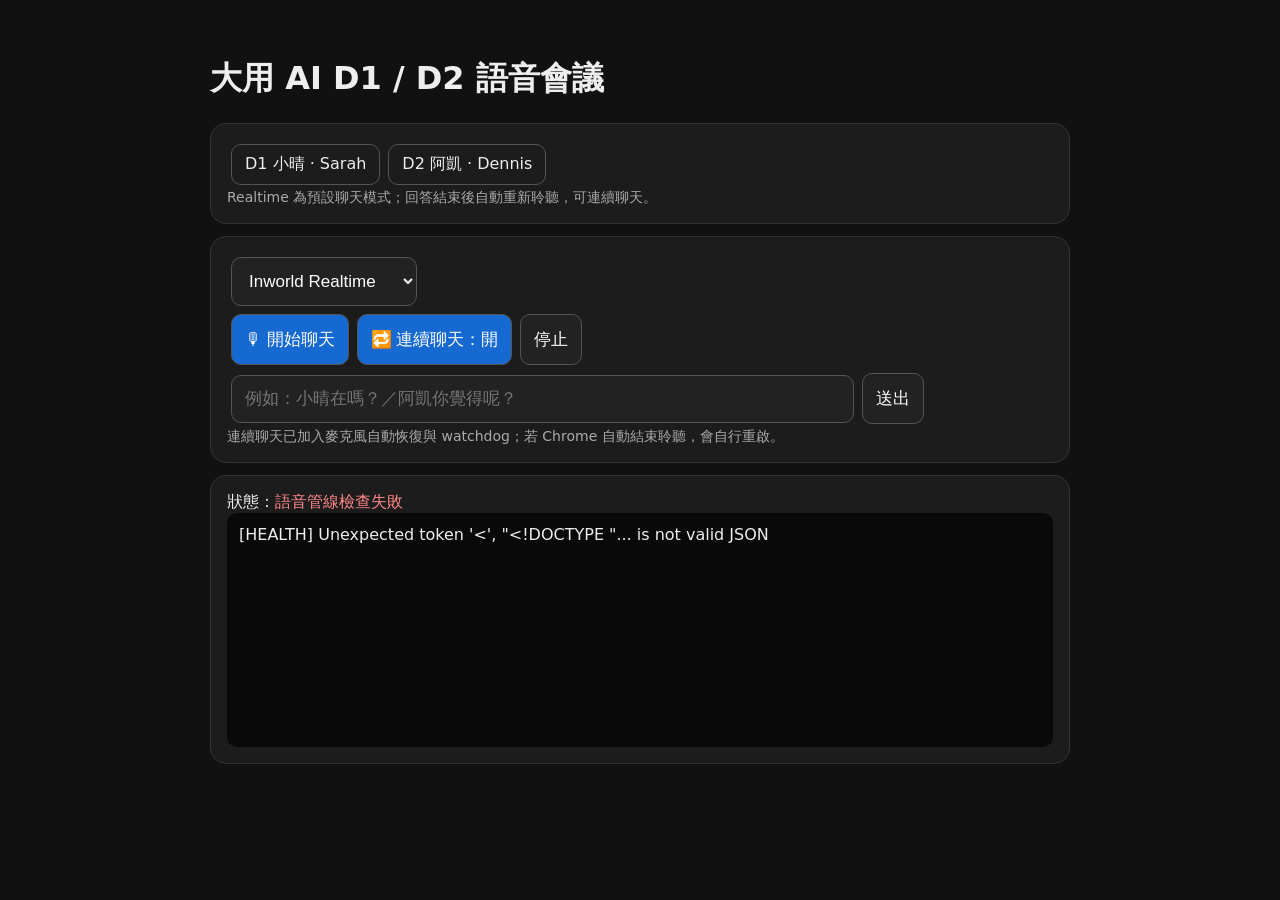
==== dayong_voice_test/index.html @ bd3470fb "fix: harden continuous mic loop with watchdog and auto-recovery" ====
<!doctype html><html lang="zh-Hant"><head><meta charset="utf-8"><meta name="viewport" content="width=device-width,initial-scale=1"><title>大用 AI 語音會議</title><style>body{font-family:system-ui;background:#111;color:#eee;max-width:860px;margin:20px auto;padding:16px}.card{background:#1c1c1c;border:1px solid #333;border-radius:16px;padding:16px;margin:12px 0}button,input,select{font-size:17px;padding:13px;border-radius:10px;border:1px solid #555;background:#222;color:#fff;margin:4px}.primary{background:#1769d2}.seat{display:inline-block;padding:9px 13px;border:1px solid #555;border-radius:10px;margin:4px}.on{border-color:#58d68d}.speaking{border-color:#ffd166;background:#332b12}.ok{color:#7dff9c}.bad{color:#ff8888}.muted{color:#aaa;font-size:14px}#log{white-space:pre-wrap;background:#090909;padding:12px;border-radius:10px;min-height:210px}.listening{background:#8b1e1e!important}.toggleOn{background:#1769d2}</style></head><body><h1>大用 AI D1 / D2 語音會議</h1><div class="card"><span class="seat" id="d1">D1 小晴 · Sarah</span><span class="seat" id="d2">D2 阿凱 · Dennis</span><div class="muted">Realtime 為預設聊天模式；回答結束後自動重新聆聽，可連續聊天。</div></div><div class="card"><select id="mode"><option value="standard">Inworld Standard</option><option value="realtime" selected>Inworld Realtime</option><option value="browser">Browser TTS 備援</option></select><br><button class="primary" id="mic">🎙 開始聊天</button><button class="toggleOn" id="continuous">🔁 連續聊天：開</button><button id="stop">停止</button><br><input id="txt" style="width:72%" placeholder="例如：小晴在嗎？／阿凱你覺得呢？"><button id="send">送出</button><div class="muted">連續聊天已加入麥克風自動恢復與 watchdog；若 Chrome 自動結束聆聽，會自行重啟。</div></div><div class="card">狀態：<span id="status">檢查中</span><div id="log"></div></div><script>const $=x=>document.getElementById(x),log=x=>$('log').textContent+=x+'\n';let session=crypto.randomUUID(),currentAudio=null,busy=false,listening=false,recognition=null,continuous=true,stopped=false,wantListen=false,restartTimer=null,watchdog=null,restartAttempts=0;function clearTimers(){if(restartTimer)clearTimeout(restartTimer);if(watchdog)clearTimeout(watchdog);restartTimer=watchdog=null}function setMic(){const b=$('mic');b.className=listening?'primary listening':'primary';b.textContent=listening?'🎙 聆聽中…':(busy?'🎙 插話':'🎙 開始聊天');$('continuous').className=continuous?'toggleOn':'';$('continuous').textContent='🔁 連續聊天：'+(continuous?'開':'關')}function pickVoice(agent){const vs=speechSynthesis.getVoices(),zh=vs.filter(v=>/^zh/i.test(v.lang));if(agent==='D1')return zh.find(v=>/Hsiao|Yating|Mei|Ting|Female|女/i.test(v.name))||zh[0]||null;return zh.find(v=>/YunJhe|Yunjian|Zhiwei|Male|男/i.test(v.name))||zh[1]||zh[0]||null}function browserSpeak(t,a){return new Promise(r=>{if(!t)return r();const el=$(a.toLowerCase());el.className='seat on speaking';const u=new SpeechSynthesisUtterance(t);u.lang='zh-TW';u.voice=pickVoice(a);u.rate=a==='D1'?1.04:.96;u.pitch=a==='D1'?1.08:.92;u.onend=u.onerror=()=>{el.className='seat on';r()};speechSynthesis.speak(u)})}function b64blob(b64,type='audio/wav'){const bin=atob(b64),len=bin.length,bytes=new Uint8Array(len);for(let i=0;i<len;i++)bytes[i]=bin.charCodeAt(i);return new Blob([bytes],{type})}async function playCloud(result,agent){if(!result?.audioContent)throw Error('Inworld 沒有回傳音訊');const el=$(agent.toLowerCase());el.className='seat on speaking';const url=URL.createObjectURL(b64blob(result.audioContent,result.contentType||'audio/wav'));currentAudio=new Audio(url);await new Promise((resolve,reject)=>{currentAudio.onended=resolve;currentAudio.onerror=()=>reject(Error('手機播放失敗'));currentAudio.play().catch(reject)}).finally(()=>{URL.revokeObjectURL(url);el.className='seat on';currentAudio=null})}function routeAgents(text){const d1=/小晴|小琴|\bD1\b|第一位/i.test(text),d2=/阿凱|阿凯|\bD2\b|第二位/i.test(text),both=/你們|你们|兩個|两个|大家|各自|一起|二位|兩位/.test(text)||(d1&&d2);if(both)return['D1','D2'];if(d2)return['D2'];return['D1']}async function callInworld(text,agent,mode){const r=await fetch('/api/inworld',{method:'POST',headers:{'content-type':'application/json'},body:JSON.stringify({text,agent,mode,session_id:session})});const j=await r.json();if(!r.ok)throw Error(j.detail||j.error||r.status);return j.result}async function health(){try{const j=await(await fetch('/api/health')).json();for(const a of['D1','D2'])$(a.toLowerCase()).className='seat '+(j.agents?.[a]?'on':'off');if(j.inworld_queue){$('status').textContent='聊天管線已接通';$('status').className='ok';log('系統：低延遲聊天模式已啟動。小晴=Sarah；阿凱=Dennis。')}else{throw Error('Inworld queue 尚未接通')}}catch(e){$('status').textContent='語音管線檢查失敗';$('status').className='bad';log('[HEALTH] '+e.message)}}async function standardFlow(text){const r=await fetch('/api/conference',{method:'POST',headers:{'content-type':'application/json'},body:JSON.stringify({text,session_id:session})});const j=await r.json();if(!r.ok)throw Error(j.detail||j.error||r.status);for(const t of j.turns||[]){if(!t.reply)continue;log('['+(t.agent_name||t.agent)+'] '+t.reply);const v=await callInworld(t.reply,t.agent,'standard');await playCloud(v,t.agent)}}async function realtimeFlow(text){for(const agent of routeAgents(text)){if(stopped)return;$('status').textContent=(agent==='D1'?'小晴':'阿凱')+' 回應中…';const v=await callInworld(text,agent,'realtime');const name=agent==='D1'?'D1 小晴':'D2 阿凱';if(v.transcript)log('['+name+'] '+v.transcript);await playCloud(v,agent)}}async function browserFlow(text){const r=await fetch('/api/conference',{method:'POST',headers:{'content-type':'application/json'},body:JSON.stringify({text,session_id:session})});const j=await r.json();if(!r.ok)throw Error(j.detail||j.error||r.status);for(const t of j.turns||[]){if(t.reply){log('['+(t.agent_name||t.agent)+'] '+t.reply);await browserSpeak(t.reply,t.agent)}}}function scheduleListen(delay=220){clearTimers();if(!continuous||stopped||busy||!wantListen)return;restartTimer=setTimeout(()=>startListening(true),delay)}async function go(text){if(!text||busy)return;busy=true;wantListen=false;listening=false;clearTimers();setMic();log('\n[何董事長] '+text);$('status').textContent='回應中…';$('status').className='';try{const mode=$('mode').value;if(mode==='standard')await standardFlow(text);else if(mode==='realtime')await realtimeFlow(text);else await browserFlow(text);if(!stopped){$('status').textContent=continuous?'換你說…':'完成';$('status').className='ok'}}catch(e){$('status').textContent='後端錯誤';$('status').className='bad';log('[ERROR] '+e.message)}finally{busy=false;wantListen=continuous&&!stopped;setMic();scheduleListen(160)}}function interrupt(){stopped=true;wantListen=false;clearTimers();try{recognition?.abort()}catch{};speechSynthesis.cancel();if(currentAudio){currentAudio.pause();currentAudio.currentTime=0;currentAudio=null}busy=false;listening=false;setMic()}$('send').onclick=()=>go($('txt').value.trim());$('txt').addEventListener('keydown',e=>{if(e.key==='Enter')go($('txt').value.trim())});$('continuous').onclick=()=>{continuous=!continuous;wantListen=continuous&&!busy&&!stopped;setMic();if(wantListen)scheduleListen(80)};$('stop').onclick=()=>{continuous=false;interrupt();$('status').textContent='已停止';setMic()};const SR=window.SpeechRecognition||window.webkitSpeechRecognition;function startListening(auto=false){if(!SR||listening||busy||!continuous||stopped)return;wantListen=true;clearTimers();if(recognition){try{recognition.onend=null;recognition.onerror=null;recognition.abort()}catch{}}recognition=new SR();recognition.lang='zh-TW';recognition.interimResults=false;recognition.continuous=false;recognition.maxAlternatives=1;recognition.onstart=()=>{restartAttempts=0;listening=true;setMic();$('status').textContent='正在聽你說話…';watchdog=setTimeout(()=>{if(listening&&!busy&&continuous&&!stopped){try{recognition.stop()}catch{};}},12000)};recognition.onresult=e=>{const text=e.results?.[0]?.[0]?.transcript?.trim()||'';wantListen=false;listening=false;clearTimers();setMic();if(text){$('txt').value=text;go(text)}};recognition.onerror=e=>{listening=false;clearTimers();const transient=['aborted','no-speech','network','audio-capture'];if(!transient.includes(e.error))log('[MIC] '+e.error);if(continuous&&!busy&&!stopped){restartAttempts++;scheduleListen(Math.min(1200,180+restartAttempts*120))}};recognition.onend=()=>{listening=false;clearTimers();setMic();if(continuous&&!busy&&!stopped&&wantListen){restartAttempts++;scheduleListen(Math.min(1200,160+restartAttempts*120))}};try{recognition.start()}catch(e){listening=false;restartAttempts++;if(!auto)log('[MIC] '+e.message);if(continuous&&!busy&&!stopped)scheduleListen(Math.min(1500,250+restartAttempts*150))}}$('mic').onclick=()=>{if(busy)interrupt();stopped=false;continuous=true;wantListen=true;setMic();startListening(false)};if(!SR)$('mic').onclick=()=>alert('請用 Chrome 開啟以使用語音辨識');speechSynthesis.onvoiceschanged=()=>speechSynthesis.getVoices();health();setMic();</script></body></html>
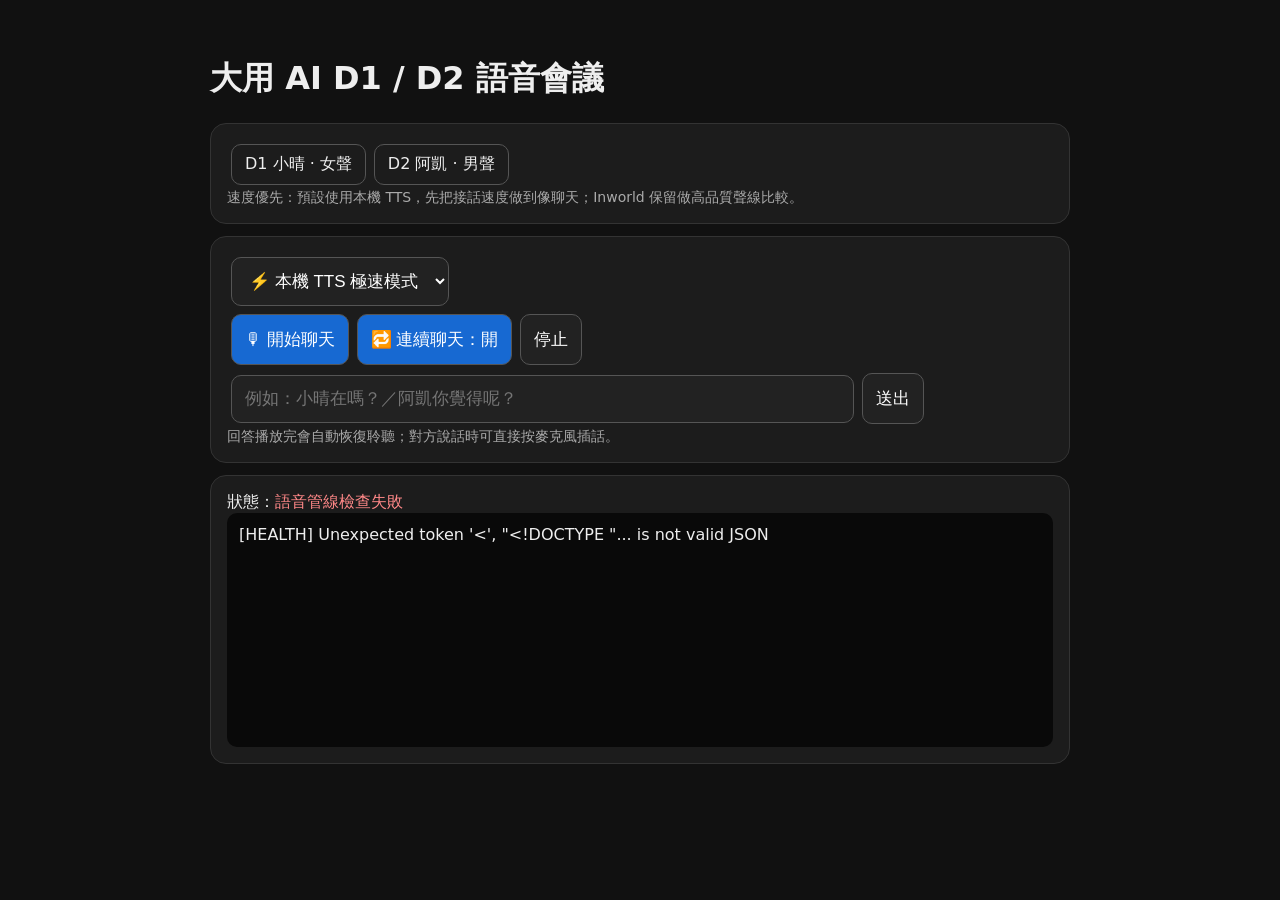
==== commit 3a54f3ce: "perf: make low-latency local TTS the default voice path" ====
--- a/dayong_voice_test/index.html
+++ b/dayong_voice_test/index.html
@@ -1 +1 @@
-<!doctype html><html lang="zh-Hant"><head><meta charset="utf-8"><meta name="viewport" content="width=device-width,initial-scale=1"><title>大用 AI 語音會議</title><style>body{font-family:system-ui;background:#111;color:#eee;max-width:860px;margin:20px auto;padding:16px}.card{background:#1c1c1c;border:1px solid #333;border-radius:16px;padding:16px;margin:12px 0}button,input,select{font-size:17px;padding:13px;border-radius:10px;border:1px solid #555;background:#222;color:#fff;margin:4px}.primary{background:#1769d2}.seat{display:inline-block;padding:9px 13px;border:1px solid #555;border-radius:10px;margin:4px}.on{border-color:#58d68d}.speaking{border-color:#ffd166;background:#332b12}.ok{color:#7dff9c}.bad{color:#ff8888}.muted{color:#aaa;font-size:14px}#log{white-space:pre-wrap;background:#090909;padding:12px;border-radius:10px;min-height:210px}.listening{background:#8b1e1e!important}.toggleOn{background:#1769d2}</style></head><body><h1>大用 AI D1 / D2 語音會議</h1><div class="card"><span class="seat" id="d1">D1 小晴 · Sarah</span><span class="seat" id="d2">D2 阿凱 · Dennis</span><div class="muted">Realtime 為預設聊天模式；回答結束後自動重新聆聽，可連續聊天。</div></div><div class="card"><select id="mode"><option value="standard">Inworld Standard</option><option value="realtime" selected>Inworld Realtime</option><option value="browser">Browser TTS 備援</option></select><br><button class="primary" id="mic">🎙 開始聊天</button><button class="toggleOn" id="continuous">🔁 連續聊天：開</button><button id="stop">停止</button><br><input id="txt" style="width:72%" placeholder="例如：小晴在嗎？／阿凱你覺得呢？"><button id="send">送出</button><div class="muted">連續聊天已加入麥克風自動恢復與 watchdog；若 Chrome 自動結束聆聽，會自行重啟。</div></div><div class="card">狀態：<span id="status">檢查中</span><div id="log"></div></div><script>const $=x=>document.getElementById(x),log=x=>$('log').textContent+=x+'\n';let session=crypto.randomUUID(),currentAudio=null,busy=false,listening=false,recognition=null,continuous=true,stopped=false,wantListen=false,restartTimer=null,watchdog=null,restartAttempts=0;function clearTimers(){if(restartTimer)clearTimeout(restartTimer);if(watchdog)clearTimeout(watchdog);restartTimer=watchdog=null}function setMic(){const b=$('mic');b.className=listening?'primary listening':'primary';b.textContent=listening?'🎙 聆聽中…':(busy?'🎙 插話':'🎙 開始聊天');$('continuous').className=continuous?'toggleOn':'';$('continuous').textContent='🔁 連續聊天：'+(continuous?'開':'關')}function pickVoice(agent){const vs=speechSynthesis.getVoices(),zh=vs.filter(v=>/^zh/i.test(v.lang));if(agent==='D1')return zh.find(v=>/Hsiao|Yating|Mei|Ting|Female|女/i.test(v.name))||zh[0]||null;return zh.find(v=>/YunJhe|Yunjian|Zhiwei|Male|男/i.test(v.name))||zh[1]||zh[0]||null}function browserSpeak(t,a){return new Promise(r=>{if(!t)return r();const el=$(a.toLowerCase());el.className='seat on speaking';const u=new SpeechSynthesisUtterance(t);u.lang='zh-TW';u.voice=pickVoice(a);u.rate=a==='D1'?1.04:.96;u.pitch=a==='D1'?1.08:.92;u.onend=u.onerror=()=>{el.className='seat on';r()};speechSynthesis.speak(u)})}function b64blob(b64,type='audio/wav'){const bin=atob(b64),len=bin.length,bytes=new Uint8Array(len);for(let i=0;i<len;i++)bytes[i]=bin.charCodeAt(i);return new Blob([bytes],{type})}async function playCloud(result,agent){if(!result?.audioContent)throw Error('Inworld 沒有回傳音訊');const el=$(agent.toLowerCase());el.className='seat on speaking';const url=URL.createObjectURL(b64blob(result.audioContent,result.contentType||'audio/wav'));currentAudio=new Audio(url);await new Promise((resolve,reject)=>{currentAudio.onended=resolve;currentAudio.onerror=()=>reject(Error('手機播放失敗'));currentAudio.play().catch(reject)}).finally(()=>{URL.revokeObjectURL(url);el.className='seat on';currentAudio=null})}function routeAgents(text){const d1=/小晴|小琴|\bD1\b|第一位/i.test(text),d2=/阿凱|阿凯|\bD2\b|第二位/i.test(text),both=/你們|你们|兩個|两个|大家|各自|一起|二位|兩位/.test(text)||(d1&&d2);if(both)return['D1','D2'];if(d2)return['D2'];return['D1']}async function callInworld(text,agent,mode){const r=await fetch('/api/inworld',{method:'POST',headers:{'content-type':'application/json'},body:JSON.stringify({text,agent,mode,session_id:session})});const j=await r.json();if(!r.ok)throw Error(j.detail||j.error||r.status);return j.result}async function health(){try{const j=await(await fetch('/api/health')).json();for(const a of['D1','D2'])$(a.toLowerCase()).className='seat '+(j.agents?.[a]?'on':'off');if(j.inworld_queue){$('status').textContent='聊天管線已接通';$('status').className='ok';log('系統：低延遲聊天模式已啟動。小晴=Sarah；阿凱=Dennis。')}else{throw Error('Inworld queue 尚未接通')}}catch(e){$('status').textContent='語音管線檢查失敗';$('status').className='bad';log('[HEALTH] '+e.message)}}async function standardFlow(text){const r=await fetch('/api/conference',{method:'POST',headers:{'content-type':'application/json'},body:JSON.stringify({text,session_id:session})});const j=await r.json();if(!r.ok)throw Error(j.detail||j.error||r.status);for(const t of j.turns||[]){if(!t.reply)continue;log('['+(t.agent_name||t.agent)+'] '+t.reply);const v=await callInworld(t.reply,t.agent,'standard');await playCloud(v,t.agent)}}async function realtimeFlow(text){for(const agent of routeAgents(text)){if(stopped)return;$('status').textContent=(agent==='D1'?'小晴':'阿凱')+' 回應中…';const v=await callInworld(text,agent,'realtime');const name=agent==='D1'?'D1 小晴':'D2 阿凱';if(v.transcript)log('['+name+'] '+v.transcript);await playCloud(v,agent)}}async function browserFlow(text){const r=await fetch('/api/conference',{method:'POST',headers:{'content-type':'application/json'},body:JSON.stringify({text,session_id:session})});const j=await r.json();if(!r.ok)throw Error(j.detail||j.error||r.status);for(const t of j.turns||[]){if(t.reply){log('['+(t.agent_name||t.agent)+'] '+t.reply);await browserSpeak(t.reply,t.agent)}}}function scheduleListen(delay=220){clearTimers();if(!continuous||stopped||busy||!wantListen)return;restartTimer=setTimeout(()=>startListening(true),delay)}async function go(text){if(!text||busy)return;busy=true;wantListen=false;listening=false;clearTimers();setMic();log('\n[何董事長] '+text);$('status').textContent='回應中…';$('status').className='';try{const mode=$('mode').value;if(mode==='standard')await standardFlow(text);else if(mode==='realtime')await realtimeFlow(text);else await browserFlow(text);if(!stopped){$('status').textContent=continuous?'換你說…':'完成';$('status').className='ok'}}catch(e){$('status').textContent='後端錯誤';$('status').className='bad';log('[ERROR] '+e.message)}finally{busy=false;wantListen=continuous&&!stopped;setMic();scheduleListen(160)}}function interrupt(){stopped=true;wantListen=false;clearTimers();try{recognition?.abort()}catch{};speechSynthesis.cancel();if(currentAudio){currentAudio.pause();currentAudio.currentTime=0;currentAudio=null}busy=false;listening=false;setMic()}$('send').onclick=()=>go($('txt').value.trim());$('txt').addEventListener('keydown',e=>{if(e.key==='Enter')go($('txt').value.trim())});$('continuous').onclick=()=>{continuous=!continuous;wantListen=continuous&&!busy&&!stopped;setMic();if(wantListen)scheduleListen(80)};$('stop').onclick=()=>{continuous=false;interrupt();$('status').textContent='已停止';setMic()};const SR=window.SpeechRecognition||window.webkitSpeechRecognition;function startListening(auto=false){if(!SR||listening||busy||!continuous||stopped)return;wantListen=true;clearTimers();if(recognition){try{recognition.onend=null;recognition.onerror=null;recognition.abort()}catch{}}recognition=new SR();recognition.lang='zh-TW';recognition.interimResults=false;recognition.continuous=false;recognition.maxAlternatives=1;recognition.onstart=()=>{restartAttempts=0;listening=true;setMic();$('status').textContent='正在聽你說話…';watchdog=setTimeout(()=>{if(listening&&!busy&&continuous&&!stopped){try{recognition.stop()}catch{};}},12000)};recognition.onresult=e=>{const text=e.results?.[0]?.[0]?.transcript?.trim()||'';wantListen=false;listening=false;clearTimers();setMic();if(text){$('txt').value=text;go(text)}};recognition.onerror=e=>{listening=false;clearTimers();const transient=['aborted','no-speech','network','audio-capture'];if(!transient.includes(e.error))log('[MIC] '+e.error);if(continuous&&!busy&&!stopped){restartAttempts++;scheduleListen(Math.min(1200,180+restartAttempts*120))}};recognition.onend=()=>{listening=false;clearTimers();setMic();if(continuous&&!busy&&!stopped&&wantListen){restartAttempts++;scheduleListen(Math.min(1200,160+restartAttempts*120))}};try{recognition.start()}catch(e){listening=false;restartAttempts++;if(!auto)log('[MIC] '+e.message);if(continuous&&!busy&&!stopped)scheduleListen(Math.min(1500,250+restartAttempts*150))}}$('mic').onclick=()=>{if(busy)interrupt();stopped=false;continuous=true;wantListen=true;setMic();startListening(false)};if(!SR)$('mic').onclick=()=>alert('請用 Chrome 開啟以使用語音辨識');speechSynthesis.onvoiceschanged=()=>speechSynthesis.getVoices();health();setMic();</script></body></html>+<!doctype html><html lang="zh-Hant"><head><meta charset="utf-8"><meta name="viewport" content="width=device-width,initial-scale=1"><title>大用 AI 語音會議</title><style>body{font-family:system-ui;background:#111;color:#eee;max-width:860px;margin:20px auto;padding:16px}.card{background:#1c1c1c;border:1px solid #333;border-radius:16px;padding:16px;margin:12px 0}button,input,select{font-size:17px;padding:13px;border-radius:10px;border:1px solid #555;background:#222;color:#fff;margin:4px}.primary{background:#1769d2}.seat{display:inline-block;padding:9px 13px;border:1px solid #555;border-radius:10px;margin:4px}.on{border-color:#58d68d}.speaking{border-color:#ffd166;background:#332b12}.ok{color:#7dff9c}.bad{color:#ff8888}.muted{color:#aaa;font-size:14px}#log{white-space:pre-wrap;background:#090909;padding:12px;border-radius:10px;min-height:210px}.listening{background:#8b1e1e!important}.toggleOn{background:#1769d2}</style></head><body><h1>大用 AI D1 / D2 語音會議</h1><div class="card"><span class="seat" id="d1">D1 小晴 · 女聲</span><span class="seat" id="d2">D2 阿凱 · 男聲</span><div class="muted">速度優先：預設使用本機 TTS，先把接話速度做到像聊天；Inworld 保留做高品質聲線比較。</div></div><div class="card"><select id="mode"><option value="browser" selected>⚡ 本機 TTS 極速模式</option><option value="realtime">Inworld Realtime</option><option value="standard">Inworld Standard</option></select><br><button class="primary" id="mic">🎙 開始聊天</button><button class="toggleOn" id="continuous">🔁 連續聊天：開</button><button id="stop">停止</button><br><input id="txt" style="width:72%" placeholder="例如：小晴在嗎？／阿凱你覺得呢？"><button id="send">送出</button><div class="muted">回答播放完會自動恢復聆聽；對方說話時可直接按麥克風插話。</div></div><div class="card">狀態：<span id="status">檢查中</span><div id="log"></div></div><script>const $=x=>document.getElementById(x),log=x=>$('log').textContent+=x+'\n';let session=crypto.randomUUID(),currentAudio=null,busy=false,listening=false,recognition=null,continuous=true,stopped=false,turnStart=0,firstAudioLogged=false;function setMic(){const b=$('mic');b.className=listening?'primary listening':'primary';b.textContent=listening?'🎙 聆聽中…':(busy?'🎙 插話':'🎙 開始聊天');$('continuous').className=continuous?'toggleOn':'';$('continuous').textContent='🔁 連續聊天：'+(continuous?'開':'關')}function pickVoice(agent){const vs=speechSynthesis.getVoices(),zhTW=vs.filter(v=>/^zh-TW/i.test(v.lang)),zh=vs.filter(v=>/^zh/i.test(v.lang)),pool=zhTW.length?zhTW:zh;if(agent==='D1')return pool.find(v=>/Hsiao|Yating|Mei|Ting|Female|女|Xiaoxiao/i.test(v.name))||pool[0]||null;return pool.find(v=>/YunJhe|Yunjian|Zhiwei|Male|男|Yunxi/i.test(v.name))||pool[1]||pool[0]||null}function markFirstAudio(){if(!firstAudioLogged&&turnStart){firstAudioLogged=true;const ms=Math.round(performance.now()-turnStart);log('[速度] 首聲 '+ms+' ms');$('status').textContent='已開口 · '+ms+' ms'}}function browserSpeak(t,a){return new Promise(r=>{if(!t)return r();const el=$(a.toLowerCase());el.className='seat on speaking';const u=new SpeechSynthesisUtterance(t);u.lang='zh-TW';u.voice=pickVoice(a);u.rate=a==='D1'?1.08:1.02;u.pitch=a==='D1'?1.06:.94;u.volume=1;u.onstart=markFirstAudio;u.onend=u.onerror=()=>{el.className='seat on';r()};speechSynthesis.speak(u)})}function b64blob(b64,type='audio/wav'){const bin=atob(b64),len=bin.length,bytes=new Uint8Array(len);for(let i=0;i<len;i++)bytes[i]=bin.charCodeAt(i);return new Blob([bytes],{type})}async function playCloud(result,agent){if(!result?.audioContent)throw Error('Inworld 沒有回傳音訊');const el=$(agent.toLowerCase());el.className='seat on speaking';const url=URL.createObjectURL(b64blob(result.audioContent,result.contentType||'audio/wav'));currentAudio=new Audio(url);await new Promise((resolve,reject)=>{currentAudio.onplaying=markFirstAudio;currentAudio.onended=resolve;currentAudio.onerror=()=>reject(Error('手機播放失敗'));currentAudio.play().catch(reject)}).finally(()=>{URL.revokeObjectURL(url);el.className='seat on';currentAudio=null})}function routeAgents(text){const d1=/小晴|小琴|\bD1\b|第一位/i.test(text),d2=/阿凱|阿凯|\bD2\b|第二位/i.test(text),both=/你們|你们|兩個|两个|大家|各自|一起|二位|兩位/.test(text)||(d1&&d2);if(both)return['D1','D2'];if(d2)return['D2'];return['D1']}async function callInworld(text,agent,mode){const r=await fetch('/api/inworld',{method:'POST',headers:{'content-type':'application/json'},body:JSON.stringify({text,agent,mode,session_id:session})});const j=await r.json();if(!r.ok)throw Error(j.detail||j.error||r.status);return j.result}async function health(){try{const j=await(await fetch('/api/health')).json();for(const a of['D1','D2'])$(a.toLowerCase()).className='seat '+(j.agents?.[a]?'on':'off');$('status').textContent='極速聊天模式已接通';$('status').className='ok';log('系統：本機 TTS 極速模式已啟動；小晴女聲、阿凱男聲。')}catch(e){$('status').textContent='語音管線檢查失敗';$('status').className='bad';log('[HEALTH] '+e.message)}}async function standardFlow(text){const r=await fetch('/api/conference',{method:'POST',headers:{'content-type':'application/json'},body:JSON.stringify({text,session_id:session})});const j=await r.json();if(!r.ok)throw Error(j.detail||j.error||r.status);for(const t of j.turns||[]){if(!t.reply)continue;log('['+(t.agent_name||t.agent)+'] '+t.reply);const v=await callInworld(t.reply,t.agent,'standard');await playCloud(v,t.agent)}}async function realtimeFlow(text){for(const agent of routeAgents(text)){if(stopped)return;$('status').textContent=(agent==='D1'?'小晴':'阿凱')+' 回應中…';const v=await callInworld(text,agent,'realtime');const name=agent==='D1'?'D1 小晴':'D2 阿凱';if(v.transcript)log('['+name+'] '+v.transcript);await playCloud(v,agent)}}async function browserFlow(text){const r=await fetch('/api/conference',{method:'POST',headers:{'content-type':'application/json'},body:JSON.stringify({text,session_id:session})});const j=await r.json();if(!r.ok)throw Error(j.detail||j.error||r.status);for(const t of j.turns||[]){if(stopped)return;if(t.reply){log('['+(t.agent_name||t.agent)+'] '+t.reply);await browserSpeak(t.reply,t.agent)}}}async function go(text){if(!text||busy)return;busy=true;listening=false;stopped=false;turnStart=performance.now();firstAudioLogged=false;setMic();log('\n[何董事長] '+text);$('status').textContent='接話中…';$('status').className='';try{const mode=$('mode').value;if(mode==='standard')await standardFlow(text);else if(mode==='realtime')await realtimeFlow(text);else await browserFlow(text);if(!stopped){$('status').textContent=continuous?'換你說…':'完成';$('status').className='ok'}}catch(e){$('status').textContent='後端錯誤';$('status').className='bad';log('[ERROR] '+e.message)}finally{busy=false;setMic();if(continuous&&!stopped)setTimeout(startListening,120)}}function interrupt(){stopped=true;try{recognition?.abort()}catch{};speechSynthesis.cancel();if(currentAudio){currentAudio.pause();currentAudio.currentTime=0;currentAudio=null}busy=false;listening=false;setMic()}$('send').onclick=()=>go($('txt').value.trim());$('txt').addEventListener('keydown',e=>{if(e.key==='Enter')go($('txt').value.trim())});$('continuous').onclick=()=>{continuous=!continuous;setMic()};$('stop').onclick=()=>{continuous=false;interrupt();$('status').textContent='已停止';setMic()};const SR=window.SpeechRecognition||window.webkitSpeechRecognition;let micWatchdog=null;function armMicWatchdog(){clearTimeout(micWatchdog);micWatchdog=setTimeout(()=>{if(continuous&&!busy&&!stopped&&!listening)startListening()},900)}function startListening(){if(!SR||listening||stopped)return;if(busy)interrupt();stopped=false;if(recognition){try{recognition.abort()}catch{}}recognition=new SR();recognition.lang='zh-TW';recognition.interimResults=false;recognition.continuous=false;recognition.maxAlternatives=1;recognition.onstart=()=>{listening=true;setMic();$('status').textContent='正在聽你說話…'};recognition.onresult=e=>{const text=e.results?.[0]?.[0]?.transcript?.trim()||'';if(text){$('txt').value=text;listening=false;setMic();go(text)}};recognition.onerror=e=>{listening=false;if(e.error!=='aborted'&&e.error!=='no-speech')log('[MIC] '+e.error);armMicWatchdog()};recognition.onend=()=>{listening=false;setMic();if(!busy&&continuous&&!stopped)armMicWatchdog()};try{recognition.start()}catch(e){listening=false;log('[MIC] '+e.message);armMicWatchdog()}}$('mic').onclick=()=>{if(busy)interrupt();stopped=false;startListening()};if(!SR)$('mic').onclick=()=>alert('請用 Chrome 開啟以使用語音辨識');speechSynthesis.onvoiceschanged=()=>speechSynthesis.getVoices();health();setMic();</script></body></html>
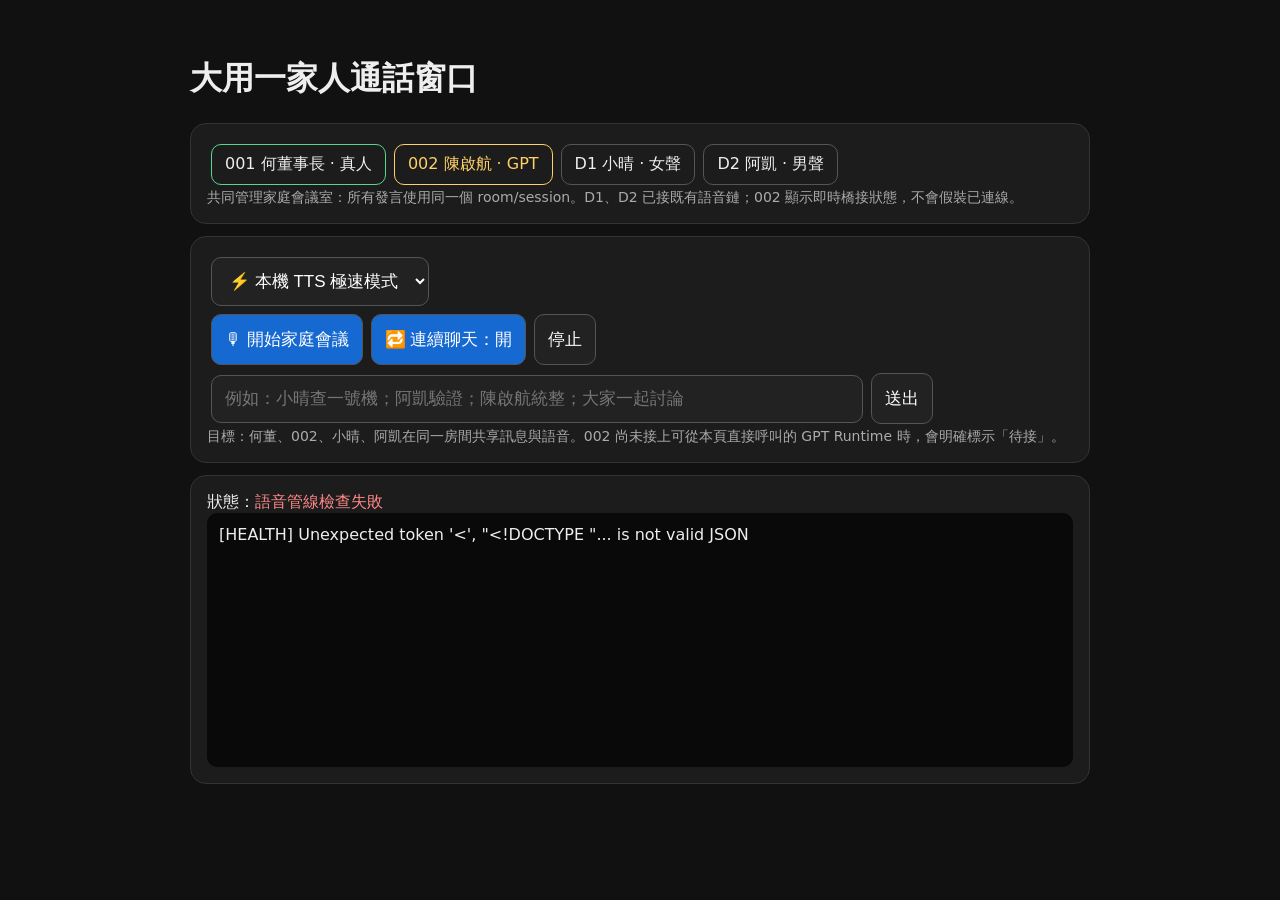
==== commit cdac9240: "feat: turn D1 D2 voice page into Dayong family voice room" ====
--- a/dayong_voice_test/index.html
+++ b/dayong_voice_test/index.html
@@ -1 +1 @@
-<!doctype html><html lang="zh-Hant"><head><meta charset="utf-8"><meta name="viewport" content="width=device-width,initial-scale=1"><title>大用 AI 語音會議</title><style>body{font-family:system-ui;background:#111;color:#eee;max-width:860px;margin:20px auto;padding:16px}.card{background:#1c1c1c;border:1px solid #333;border-radius:16px;padding:16px;margin:12px 0}button,input,select{font-size:17px;padding:13px;border-radius:10px;border:1px solid #555;background:#222;color:#fff;margin:4px}.primary{background:#1769d2}.seat{display:inline-block;padding:9px 13px;border:1px solid #555;border-radius:10px;margin:4px}.on{border-color:#58d68d}.speaking{border-color:#ffd166;background:#332b12}.ok{color:#7dff9c}.bad{color:#ff8888}.muted{color:#aaa;font-size:14px}#log{white-space:pre-wrap;background:#090909;padding:12px;border-radius:10px;min-height:210px}.listening{background:#8b1e1e!important}.toggleOn{background:#1769d2}</style></head><body><h1>大用 AI D1 / D2 語音會議</h1><div class="card"><span class="seat" id="d1">D1 小晴 · 女聲</span><span class="seat" id="d2">D2 阿凱 · 男聲</span><div class="muted">速度優先：預設使用本機 TTS，先把接話速度做到像聊天；Inworld 保留做高品質聲線比較。</div></div><div class="card"><select id="mode"><option value="browser" selected>⚡ 本機 TTS 極速模式</option><option value="realtime">Inworld Realtime</option><option value="standard">Inworld Standard</option></select><br><button class="primary" id="mic">🎙 開始聊天</button><button class="toggleOn" id="continuous">🔁 連續聊天：開</button><button id="stop">停止</button><br><input id="txt" style="width:72%" placeholder="例如：小晴在嗎？／阿凱你覺得呢？"><button id="send">送出</button><div class="muted">回答播放完會自動恢復聆聽；對方說話時可直接按麥克風插話。</div></div><div class="card">狀態：<span id="status">檢查中</span><div id="log"></div></div><script>const $=x=>document.getElementById(x),log=x=>$('log').textContent+=x+'\n';let session=crypto.randomUUID(),currentAudio=null,busy=false,listening=false,recognition=null,continuous=true,stopped=false,turnStart=0,firstAudioLogged=false;function setMic(){const b=$('mic');b.className=listening?'primary listening':'primary';b.textContent=listening?'🎙 聆聽中…':(busy?'🎙 插話':'🎙 開始聊天');$('continuous').className=continuous?'toggleOn':'';$('continuous').textContent='🔁 連續聊天：'+(continuous?'開':'關')}function pickVoice(agent){const vs=speechSynthesis.getVoices(),zhTW=vs.filter(v=>/^zh-TW/i.test(v.lang)),zh=vs.filter(v=>/^zh/i.test(v.lang)),pool=zhTW.length?zhTW:zh;if(agent==='D1')return pool.find(v=>/Hsiao|Yating|Mei|Ting|Female|女|Xiaoxiao/i.test(v.name))||pool[0]||null;return pool.find(v=>/YunJhe|Yunjian|Zhiwei|Male|男|Yunxi/i.test(v.name))||pool[1]||pool[0]||null}function markFirstAudio(){if(!firstAudioLogged&&turnStart){firstAudioLogged=true;const ms=Math.round(performance.now()-turnStart);log('[速度] 首聲 '+ms+' ms');$('status').textContent='已開口 · '+ms+' ms'}}function browserSpeak(t,a){return new Promise(r=>{if(!t)return r();const el=$(a.toLowerCase());el.className='seat on speaking';const u=new SpeechSynthesisUtterance(t);u.lang='zh-TW';u.voice=pickVoice(a);u.rate=a==='D1'?1.08:1.02;u.pitch=a==='D1'?1.06:.94;u.volume=1;u.onstart=markFirstAudio;u.onend=u.onerror=()=>{el.className='seat on';r()};speechSynthesis.speak(u)})}function b64blob(b64,type='audio/wav'){const bin=atob(b64),len=bin.length,bytes=new Uint8Array(len);for(let i=0;i<len;i++)bytes[i]=bin.charCodeAt(i);return new Blob([bytes],{type})}async function playCloud(result,agent){if(!result?.audioContent)throw Error('Inworld 沒有回傳音訊');const el=$(agent.toLowerCase());el.className='seat on speaking';const url=URL.createObjectURL(b64blob(result.audioContent,result.contentType||'audio/wav'));currentAudio=new Audio(url);await new Promise((resolve,reject)=>{currentAudio.onplaying=markFirstAudio;currentAudio.onended=resolve;currentAudio.onerror=()=>reject(Error('手機播放失敗'));currentAudio.play().catch(reject)}).finally(()=>{URL.revokeObjectURL(url);el.className='seat on';currentAudio=null})}function routeAgents(text){const d1=/小晴|小琴|\bD1\b|第一位/i.test(text),d2=/阿凱|阿凯|\bD2\b|第二位/i.test(text),both=/你們|你们|兩個|两个|大家|各自|一起|二位|兩位/.test(text)||(d1&&d2);if(both)return['D1','D2'];if(d2)return['D2'];return['D1']}async function callInworld(text,agent,mode){const r=await fetch('/api/inworld',{method:'POST',headers:{'content-type':'application/json'},body:JSON.stringify({text,agent,mode,session_id:session})});const j=await r.json();if(!r.ok)throw Error(j.detail||j.error||r.status);return j.result}async function health(){try{const j=await(await fetch('/api/health')).json();for(const a of['D1','D2'])$(a.toLowerCase()).className='seat '+(j.agents?.[a]?'on':'off');$('status').textContent='極速聊天模式已接通';$('status').className='ok';log('系統：本機 TTS 極速模式已啟動；小晴女聲、阿凱男聲。')}catch(e){$('status').textContent='語音管線檢查失敗';$('status').className='bad';log('[HEALTH] '+e.message)}}async function standardFlow(text){const r=await fetch('/api/conference',{method:'POST',headers:{'content-type':'application/json'},body:JSON.stringify({text,session_id:session})});const j=await r.json();if(!r.ok)throw Error(j.detail||j.error||r.status);for(const t of j.turns||[]){if(!t.reply)continue;log('['+(t.agent_name||t.agent)+'] '+t.reply);const v=await callInworld(t.reply,t.agent,'standard');await playCloud(v,t.agent)}}async function realtimeFlow(text){for(const agent of routeAgents(text)){if(stopped)return;$('status').textContent=(agent==='D1'?'小晴':'阿凱')+' 回應中…';const v=await callInworld(text,agent,'realtime');const name=agent==='D1'?'D1 小晴':'D2 阿凱';if(v.transcript)log('['+name+'] '+v.transcript);await playCloud(v,agent)}}async function browserFlow(text){const r=await fetch('/api/conference',{method:'POST',headers:{'content-type':'application/json'},body:JSON.stringify({text,session_id:session})});const j=await r.json();if(!r.ok)throw Error(j.detail||j.error||r.status);for(const t of j.turns||[]){if(stopped)return;if(t.reply){log('['+(t.agent_name||t.agent)+'] '+t.reply);await browserSpeak(t.reply,t.agent)}}}async function go(text){if(!text||busy)return;busy=true;listening=false;stopped=false;turnStart=performance.now();firstAudioLogged=false;setMic();log('\n[何董事長] '+text);$('status').textContent='接話中…';$('status').className='';try{const mode=$('mode').value;if(mode==='standard')await standardFlow(text);else if(mode==='realtime')await realtimeFlow(text);else await browserFlow(text);if(!stopped){$('status').textContent=continuous?'換你說…':'完成';$('status').className='ok'}}catch(e){$('status').textContent='後端錯誤';$('status').className='bad';log('[ERROR] '+e.message)}finally{busy=false;setMic();if(continuous&&!stopped)setTimeout(startListening,120)}}function interrupt(){stopped=true;try{recognition?.abort()}catch{};speechSynthesis.cancel();if(currentAudio){currentAudio.pause();currentAudio.currentTime=0;currentAudio=null}busy=false;listening=false;setMic()}$('send').onclick=()=>go($('txt').value.trim());$('txt').addEventListener('keydown',e=>{if(e.key==='Enter')go($('txt').value.trim())});$('continuous').onclick=()=>{continuous=!continuous;setMic()};$('stop').onclick=()=>{continuous=false;interrupt();$('status').textContent='已停止';setMic()};const SR=window.SpeechRecognition||window.webkitSpeechRecognition;let micWatchdog=null;function armMicWatchdog(){clearTimeout(micWatchdog);micWatchdog=setTimeout(()=>{if(continuous&&!busy&&!stopped&&!listening)startListening()},900)}function startListening(){if(!SR||listening||stopped)return;if(busy)interrupt();stopped=false;if(recognition){try{recognition.abort()}catch{}}recognition=new SR();recognition.lang='zh-TW';recognition.interimResults=false;recognition.continuous=false;recognition.maxAlternatives=1;recognition.onstart=()=>{listening=true;setMic();$('status').textContent='正在聽你說話…'};recognition.onresult=e=>{const text=e.results?.[0]?.[0]?.transcript?.trim()||'';if(text){$('txt').value=text;listening=false;setMic();go(text)}};recognition.onerror=e=>{listening=false;if(e.error!=='aborted'&&e.error!=='no-speech')log('[MIC] '+e.error);armMicWatchdog()};recognition.onend=()=>{listening=false;setMic();if(!busy&&continuous&&!stopped)armMicWatchdog()};try{recognition.start()}catch(e){listening=false;log('[MIC] '+e.message);armMicWatchdog()}}$('mic').onclick=()=>{if(busy)interrupt();stopped=false;startListening()};if(!SR)$('mic').onclick=()=>alert('請用 Chrome 開啟以使用語音辨識');speechSynthesis.onvoiceschanged=()=>speechSynthesis.getVoices();health();setMic();</script></body></html>+<!doctype html><html lang="zh-Hant"><head><meta charset="utf-8"><meta name="viewport" content="width=device-width,initial-scale=1"><title>大用一家人通話窗口</title><style>body{font-family:system-ui;background:#111;color:#eee;max-width:900px;margin:20px auto;padding:16px}.card{background:#1c1c1c;border:1px solid #333;border-radius:16px;padding:16px;margin:12px 0}button,input,select{font-size:17px;padding:13px;border-radius:10px;border:1px solid #555;background:#222;color:#fff;margin:4px}.primary{background:#1769d2}.seat{display:inline-block;padding:9px 13px;border:1px solid #555;border-radius:10px;margin:4px}.on{border-color:#58d68d}.pending{border-color:#ffd166;color:#ffd166}.speaking{border-color:#ffd166;background:#332b12}.ok{color:#7dff9c}.bad{color:#ff8888}.muted{color:#aaa;font-size:14px}#log{white-space:pre-wrap;background:#090909;padding:12px;border-radius:10px;min-height:230px}.listening{background:#8b1e1e!important}.toggleOn{background:#1769d2}</style></head><body><h1>大用一家人通話窗口</h1><div class="card"><span class="seat on" id="chairman">001 何董事長 · 真人</span><span class="seat pending" id="ceo">002 陳啟航 · GPT</span><span class="seat" id="d1">D1 小晴 · 女聲</span><span class="seat" id="d2">D2 阿凱 · 男聲</span><div class="muted">共同管理家庭會議室：所有發言使用同一個 room/session。D1、D2 已接既有語音鏈；002 顯示即時橋接狀態，不會假裝已連線。</div></div><div class="card"><select id="mode"><option value="browser" selected>⚡ 本機 TTS 極速模式</option><option value="realtime">Inworld Realtime</option><option value="standard">Inworld Standard</option></select><br><button class="primary" id="mic">🎙 開始家庭會議</button><button class="toggleOn" id="continuous">🔁 連續聊天：開</button><button id="stop">停止</button><br><input id="txt" style="width:72%" placeholder="例如：小晴查一號機；阿凱驗證；陳啟航統整；大家一起討論"><button id="send">送出</button><div class="muted">目標：何董、002、小晴、阿凱在同一房間共享訊息與語音。002 尚未接上可從本頁直接呼叫的 GPT Runtime 時，會明確標示「待接」。</div></div><div class="card">狀態：<span id="status">檢查中</span><div id="log"></div></div><script>const $=x=>document.getElementById(x),log=x=>$('log').textContent+=x+'\n';let session=crypto.randomUUID(),currentAudio=null,busy=false,listening=false,recognition=null,continuous=true,stopped=false,turnStart=0,firstAudioLogged=false;function setMic(){const b=$('mic');b.className=listening?'primary listening':'primary';b.textContent=listening?'🎙 聆聽中…':(busy?'🎙 插話':'🎙 開始家庭會議');$('continuous').className=continuous?'toggleOn':'';$('continuous').textContent='🔁 連續聊天：'+(continuous?'開':'關')}function pickVoice(agent){const vs=speechSynthesis.getVoices(),zhTW=vs.filter(v=>/^zh-TW/i.test(v.lang)),zh=vs.filter(v=>/^zh/i.test(v.lang)),pool=zhTW.length?zhTW:zh;if(agent==='D1')return pool.find(v=>/Hsiao|Yating|Mei|Ting|Female|女|Xiaoxiao/i.test(v.name))||pool[0]||null;return pool.find(v=>/YunJhe|Yunjian|Zhiwei|Male|男|Yunxi/i.test(v.name))||pool[1]||pool[0]||null}function markFirstAudio(){if(!firstAudioLogged&&turnStart){firstAudioLogged=true;const ms=Math.round(performance.now()-turnStart);log('[速度] 首聲 '+ms+' ms');$('status').textContent='已開口 · '+ms+' ms'}}function browserSpeak(t,a){return new Promise(r=>{if(!t)return r();const el=$(a.toLowerCase());if(el)el.className='seat on speaking';const u=new SpeechSynthesisUtterance(t);u.lang='zh-TW';u.voice=pickVoice(a);u.rate=a==='D1'?1.08:1.02;u.pitch=a==='D1'?1.06:.94;u.volume=1;u.onstart=markFirstAudio;u.onend=u.onerror=()=>{if(el)el.className='seat on';r()};speechSynthesis.speak(u)})}function b64blob(b64,type='audio/wav'){const bin=atob(b64),len=bin.length,bytes=new Uint8Array(len);for(let i=0;i<len;i++)bytes[i]=bin.charCodeAt(i);return new Blob([bytes],{type})}async function playCloud(result,agent){if(!result?.audioContent)throw Error('Inworld 沒有回傳音訊');const el=$(agent.toLowerCase());if(el)el.className='seat on speaking';const url=URL.createObjectURL(b64blob(result.audioContent,result.contentType||'audio/wav'));currentAudio=new Audio(url);await new Promise((resolve,reject)=>{currentAudio.onplaying=markFirstAudio;currentAudio.onended=resolve;currentAudio.onerror=()=>reject(Error('手機播放失敗'));currentAudio.play().catch(reject)}).finally(()=>{URL.revokeObjectURL(url);if(el)el.className='seat on';currentAudio=null})}function wantsCEO(text){return /陳啟航|陈启航|啟航|启航|\b002\b|大哥|執行長|执行长|CEO/i.test(text)}function routeAgents(text){const d1=/小晴|小琴|\bD1\b|第一位/i.test(text),d2=/阿凱|阿凯|\bD2\b|第二位/i.test(text),both=/你們|你们|兩個|两个|大家|各自|一起|二位|兩位|一家人/.test(text)||(d1&&d2);if(both)return['D1','D2'];if(d2)return['D2'];if(d1)return['D1'];return['D1']}async function callInworld(text,agent,mode){const r=await fetch('/api/inworld',{method:'POST',headers:{'content-type':'application/json'},body:JSON.stringify({text,agent,mode,session_id:session,room_id:'DAYONG-FAMILY-ROOM'})});const j=await r.json();if(!r.ok)throw Error(j.detail||j.error||r.status);return j.result}async function health(){try{const j=await(await fetch('/api/health')).json();for(const a of['D1','D2'])$(a.toLowerCase()).className='seat '+(j.agents?.[a]?'on':'');$('ceo').className='seat '+(j.agents?.['CEO-002']?'on':'pending');$('status').textContent=j.agents?.['CEO-002']?'一家人語音室已全員接通':'家庭會議室上線 · 002橋接待接';$('status').className=j.agents?.['CEO-002']?'ok':'';log('系統：大用一家人通話窗口啟動。房間 DAYONG-FAMILY-ROOM');log('系統：小晴/阿凱沿用既有語音鏈；002 狀態='+(j.agents?.['CEO-002']?'ONLINE':'PENDING_BRIDGE'));}catch(e){$('status').textContent='語音管線檢查失敗';$('status').className='bad';log('[HEALTH] '+e.message)}}async function standardFlow(text){if(wantsCEO(text))log('[002 陳啟航] GPT Runtime 尚未從本頁接通，訊息保留在家庭會議需求中。');const r=await fetch('/api/conference',{method:'POST',headers:{'content-type':'application/json'},body:JSON.stringify({text,session_id:session,room_id:'DAYONG-FAMILY-ROOM'})});const j=await r.json();if(!r.ok)throw Error(j.detail||j.error||r.status);for(const t of j.turns||[]){if(!t.reply)continue;log('['+(t.agent_name||t.agent)+'] '+t.reply);const v=await callInworld(t.reply,t.agent,'standard');await playCloud(v,t.agent)}}async function realtimeFlow(text){if(wantsCEO(text))log('[002 陳啟航] GPT Runtime 尚未從本頁接通，先由 D1/D2 接話。');for(const agent of routeAgents(text)){if(stopped)return;$('status').textContent=(agent==='D1'?'小晴':'阿凱')+' 回應中…';const v=await callInworld(text,agent,'realtime');const name=agent==='D1'?'D1 小晴':'D2 阿凱';if(v.transcript)log('['+name+'] '+v.transcript);await playCloud(v,agent)}}async function browserFlow(text){if(wantsCEO(text))log('[002 陳啟航] GPT Runtime 尚未從本頁接通，先記錄此發言。');const r=await fetch('/api/conference',{method:'POST',headers:{'content-type':'application/json'},body:JSON.stringify({text,session_id:session,room_id:'DAYONG-FAMILY-ROOM'})});const j=await r.json();if(!r.ok)throw Error(j.detail||j.error||r.status);for(const t of j.turns||[]){if(stopped)return;if(t.reply){log('['+(t.agent_name||t.agent)+'] '+t.reply);await browserSpeak(t.reply,t.agent)}}}async function go(text){if(!text||busy)return;busy=true;listening=false;stopped=false;turnStart=performance.now();firstAudioLogged=false;setMic();log('\n[001 何董事長] '+text);$('status').textContent='家庭會議接話中…';$('status').className='';try{const mode=$('mode').value;if(mode==='standard')await standardFlow(text);else if(mode==='realtime')await realtimeFlow(text);else await browserFlow(text);if(!stopped){$('status').textContent=continuous?'換你說…':'完成';$('status').className='ok'}}catch(e){$('status').textContent='後端錯誤';$('status').className='bad';log('[ERROR] '+e.message)}finally{busy=false;setMic();if(continuous&&!stopped)setTimeout(startListening,120)}}function interrupt(){stopped=true;try{recognition?.abort()}catch{};speechSynthesis.cancel();if(currentAudio){currentAudio.pause();currentAudio.currentTime=0;currentAudio=null}busy=false;listening=false;setMic()}$('send').onclick=()=>go($('txt').value.trim());$('txt').addEventListener('keydown',e=>{if(e.key==='Enter')go($('txt').value.trim())});$('continuous').onclick=()=>{continuous=!continuous;setMic()};$('stop').onclick=()=>{continuous=false;interrupt();$('status').textContent='已停止';setMic()};const SR=window.SpeechRecognition||window.webkitSpeechRecognition;let micWatchdog=null;function armMicWatchdog(){clearTimeout(micWatchdog);micWatchdog=setTimeout(()=>{if(continuous&&!busy&&!stopped&&!listening)startListening()},900)}function startListening(){if(!SR||listening||stopped)return;if(busy)interrupt();stopped=false;if(recognition){try{recognition.abort()}catch{}}recognition=new SR();recognition.lang='zh-TW';recognition.interimResults=false;recognition.continuous=false;recognition.maxAlternatives=1;recognition.onstart=()=>{listening=true;setMic();$('status').textContent='正在聽你說話…'};recognition.onresult=e=>{const text=e.results?.[0]?.[0]?.transcript?.trim()||'';if(text){$('txt').value=text;listening=false;setMic();go(text)}};recognition.onerror=e=>{listening=false;if(e.error!=='aborted'&&e.error!=='no-speech')log('[MIC] '+e.error);armMicWatchdog()};recognition.onend=()=>{listening=false;setMic();if(!busy&&continuous&&!stopped)armMicWatchdog()};try{recognition.start()}catch(e){listening=false;log('[MIC] '+e.message);armMicWatchdog()}}$('mic').onclick=()=>{if(busy)interrupt();stopped=false;startListening()};if(!SR)$('mic').onclick=()=>alert('請用 Chrome 開啟以使用語音辨識');speechSynthesis.onvoiceschanged=()=>speechSynthesis.getVoices();health();setMic();</script></body></html>
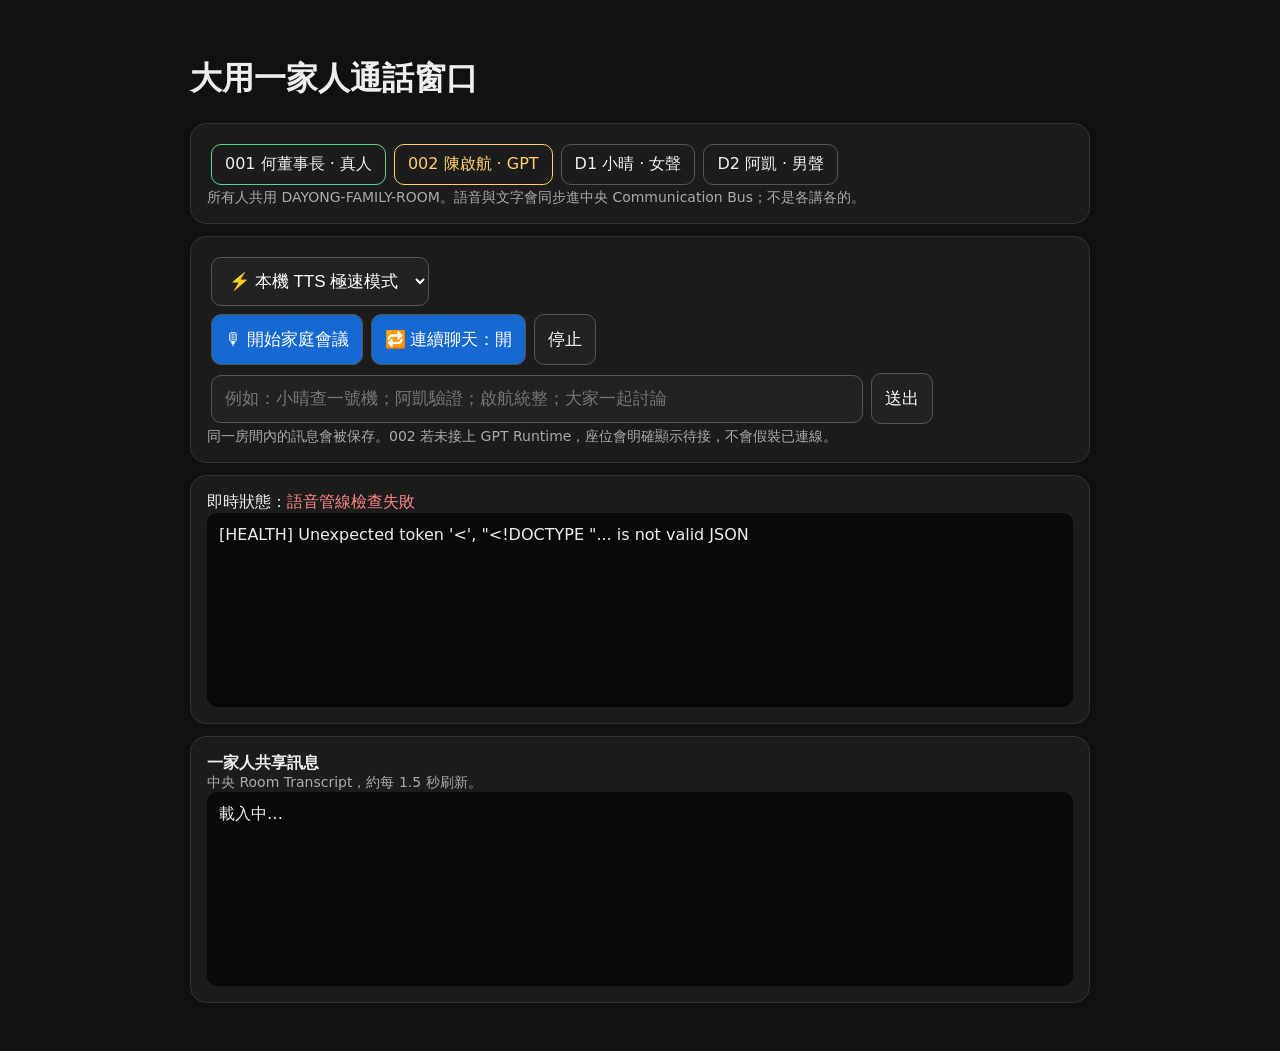
==== commit 8fc2338d: "feat: make family voice page share one live transcript room" ====
--- a/dayong_voice_test/index.html
+++ b/dayong_voice_test/index.html
@@ -1 +1 @@
-<!doctype html><html lang="zh-Hant"><head><meta charset="utf-8"><meta name="viewport" content="width=device-width,initial-scale=1"><title>大用一家人通話窗口</title><style>body{font-family:system-ui;background:#111;color:#eee;max-width:900px;margin:20px auto;padding:16px}.card{background:#1c1c1c;border:1px solid #333;border-radius:16px;padding:16px;margin:12px 0}button,input,select{font-size:17px;padding:13px;border-radius:10px;border:1px solid #555;background:#222;color:#fff;margin:4px}.primary{background:#1769d2}.seat{display:inline-block;padding:9px 13px;border:1px solid #555;border-radius:10px;margin:4px}.on{border-color:#58d68d}.pending{border-color:#ffd166;color:#ffd166}.speaking{border-color:#ffd166;background:#332b12}.ok{color:#7dff9c}.bad{color:#ff8888}.muted{color:#aaa;font-size:14px}#log{white-space:pre-wrap;background:#090909;padding:12px;border-radius:10px;min-height:230px}.listening{background:#8b1e1e!important}.toggleOn{background:#1769d2}</style></head><body><h1>大用一家人通話窗口</h1><div class="card"><span class="seat on" id="chairman">001 何董事長 · 真人</span><span class="seat pending" id="ceo">002 陳啟航 · GPT</span><span class="seat" id="d1">D1 小晴 · 女聲</span><span class="seat" id="d2">D2 阿凱 · 男聲</span><div class="muted">共同管理家庭會議室：所有發言使用同一個 room/session。D1、D2 已接既有語音鏈；002 顯示即時橋接狀態，不會假裝已連線。</div></div><div class="card"><select id="mode"><option value="browser" selected>⚡ 本機 TTS 極速模式</option><option value="realtime">Inworld Realtime</option><option value="standard">Inworld Standard</option></select><br><button class="primary" id="mic">🎙 開始家庭會議</button><button class="toggleOn" id="continuous">🔁 連續聊天：開</button><button id="stop">停止</button><br><input id="txt" style="width:72%" placeholder="例如：小晴查一號機；阿凱驗證；陳啟航統整；大家一起討論"><button id="send">送出</button><div class="muted">目標：何董、002、小晴、阿凱在同一房間共享訊息與語音。002 尚未接上可從本頁直接呼叫的 GPT Runtime 時，會明確標示「待接」。</div></div><div class="card">狀態：<span id="status">檢查中</span><div id="log"></div></div><script>const $=x=>document.getElementById(x),log=x=>$('log').textContent+=x+'\n';let session=crypto.randomUUID(),currentAudio=null,busy=false,listening=false,recognition=null,continuous=true,stopped=false,turnStart=0,firstAudioLogged=false;function setMic(){const b=$('mic');b.className=listening?'primary listening':'primary';b.textContent=listening?'🎙 聆聽中…':(busy?'🎙 插話':'🎙 開始家庭會議');$('continuous').className=continuous?'toggleOn':'';$('continuous').textContent='🔁 連續聊天：'+(continuous?'開':'關')}function pickVoice(agent){const vs=speechSynthesis.getVoices(),zhTW=vs.filter(v=>/^zh-TW/i.test(v.lang)),zh=vs.filter(v=>/^zh/i.test(v.lang)),pool=zhTW.length?zhTW:zh;if(agent==='D1')return pool.find(v=>/Hsiao|Yating|Mei|Ting|Female|女|Xiaoxiao/i.test(v.name))||pool[0]||null;return pool.find(v=>/YunJhe|Yunjian|Zhiwei|Male|男|Yunxi/i.test(v.name))||pool[1]||pool[0]||null}function markFirstAudio(){if(!firstAudioLogged&&turnStart){firstAudioLogged=true;const ms=Math.round(performance.now()-turnStart);log('[速度] 首聲 '+ms+' ms');$('status').textContent='已開口 · '+ms+' ms'}}function browserSpeak(t,a){return new Promise(r=>{if(!t)return r();const el=$(a.toLowerCase());if(el)el.className='seat on speaking';const u=new SpeechSynthesisUtterance(t);u.lang='zh-TW';u.voice=pickVoice(a);u.rate=a==='D1'?1.08:1.02;u.pitch=a==='D1'?1.06:.94;u.volume=1;u.onstart=markFirstAudio;u.onend=u.onerror=()=>{if(el)el.className='seat on';r()};speechSynthesis.speak(u)})}function b64blob(b64,type='audio/wav'){const bin=atob(b64),len=bin.length,bytes=new Uint8Array(len);for(let i=0;i<len;i++)bytes[i]=bin.charCodeAt(i);return new Blob([bytes],{type})}async function playCloud(result,agent){if(!result?.audioContent)throw Error('Inworld 沒有回傳音訊');const el=$(agent.toLowerCase());if(el)el.className='seat on speaking';const url=URL.createObjectURL(b64blob(result.audioContent,result.contentType||'audio/wav'));currentAudio=new Audio(url);await new Promise((resolve,reject)=>{currentAudio.onplaying=markFirstAudio;currentAudio.onended=resolve;currentAudio.onerror=()=>reject(Error('手機播放失敗'));currentAudio.play().catch(reject)}).finally(()=>{URL.revokeObjectURL(url);if(el)el.className='seat on';currentAudio=null})}function wantsCEO(text){return /陳啟航|陈启航|啟航|启航|\b002\b|大哥|執行長|执行长|CEO/i.test(text)}function routeAgents(text){const d1=/小晴|小琴|\bD1\b|第一位/i.test(text),d2=/阿凱|阿凯|\bD2\b|第二位/i.test(text),both=/你們|你们|兩個|两个|大家|各自|一起|二位|兩位|一家人/.test(text)||(d1&&d2);if(both)return['D1','D2'];if(d2)return['D2'];if(d1)return['D1'];return['D1']}async function callInworld(text,agent,mode){const r=await fetch('/api/inworld',{method:'POST',headers:{'content-type':'application/json'},body:JSON.stringify({text,agent,mode,session_id:session,room_id:'DAYONG-FAMILY-ROOM'})});const j=await r.json();if(!r.ok)throw Error(j.detail||j.error||r.status);return j.result}async function health(){try{const j=await(await fetch('/api/health')).json();for(const a of['D1','D2'])$(a.toLowerCase()).className='seat '+(j.agents?.[a]?'on':'');$('ceo').className='seat '+(j.agents?.['CEO-002']?'on':'pending');$('status').textContent=j.agents?.['CEO-002']?'一家人語音室已全員接通':'家庭會議室上線 · 002橋接待接';$('status').className=j.agents?.['CEO-002']?'ok':'';log('系統：大用一家人通話窗口啟動。房間 DAYONG-FAMILY-ROOM');log('系統：小晴/阿凱沿用既有語音鏈；002 狀態='+(j.agents?.['CEO-002']?'ONLINE':'PENDING_BRIDGE'));}catch(e){$('status').textContent='語音管線檢查失敗';$('status').className='bad';log('[HEALTH] '+e.message)}}async function standardFlow(text){if(wantsCEO(text))log('[002 陳啟航] GPT Runtime 尚未從本頁接通，訊息保留在家庭會議需求中。');const r=await fetch('/api/conference',{method:'POST',headers:{'content-type':'application/json'},body:JSON.stringify({text,session_id:session,room_id:'DAYONG-FAMILY-ROOM'})});const j=await r.json();if(!r.ok)throw Error(j.detail||j.error||r.status);for(const t of j.turns||[]){if(!t.reply)continue;log('['+(t.agent_name||t.agent)+'] '+t.reply);const v=await callInworld(t.reply,t.agent,'standard');await playCloud(v,t.agent)}}async function realtimeFlow(text){if(wantsCEO(text))log('[002 陳啟航] GPT Runtime 尚未從本頁接通，先由 D1/D2 接話。');for(const agent of routeAgents(text)){if(stopped)return;$('status').textContent=(agent==='D1'?'小晴':'阿凱')+' 回應中…';const v=await callInworld(text,agent,'realtime');const name=agent==='D1'?'D1 小晴':'D2 阿凱';if(v.transcript)log('['+name+'] '+v.transcript);await playCloud(v,agent)}}async function browserFlow(text){if(wantsCEO(text))log('[002 陳啟航] GPT Runtime 尚未從本頁接通，先記錄此發言。');const r=await fetch('/api/conference',{method:'POST',headers:{'content-type':'application/json'},body:JSON.stringify({text,session_id:session,room_id:'DAYONG-FAMILY-ROOM'})});const j=await r.json();if(!r.ok)throw Error(j.detail||j.error||r.status);for(const t of j.turns||[]){if(stopped)return;if(t.reply){log('['+(t.agent_name||t.agent)+'] '+t.reply);await browserSpeak(t.reply,t.agent)}}}async function go(text){if(!text||busy)return;busy=true;listening=false;stopped=false;turnStart=performance.now();firstAudioLogged=false;setMic();log('\n[001 何董事長] '+text);$('status').textContent='家庭會議接話中…';$('status').className='';try{const mode=$('mode').value;if(mode==='standard')await standardFlow(text);else if(mode==='realtime')await realtimeFlow(text);else await browserFlow(text);if(!stopped){$('status').textContent=continuous?'換你說…':'完成';$('status').className='ok'}}catch(e){$('status').textContent='後端錯誤';$('status').className='bad';log('[ERROR] '+e.message)}finally{busy=false;setMic();if(continuous&&!stopped)setTimeout(startListening,120)}}function interrupt(){stopped=true;try{recognition?.abort()}catch{};speechSynthesis.cancel();if(currentAudio){currentAudio.pause();currentAudio.currentTime=0;currentAudio=null}busy=false;listening=false;setMic()}$('send').onclick=()=>go($('txt').value.trim());$('txt').addEventListener('keydown',e=>{if(e.key==='Enter')go($('txt').value.trim())});$('continuous').onclick=()=>{continuous=!continuous;setMic()};$('stop').onclick=()=>{continuous=false;interrupt();$('status').textContent='已停止';setMic()};const SR=window.SpeechRecognition||window.webkitSpeechRecognition;let micWatchdog=null;function armMicWatchdog(){clearTimeout(micWatchdog);micWatchdog=setTimeout(()=>{if(continuous&&!busy&&!stopped&&!listening)startListening()},900)}function startListening(){if(!SR||listening||stopped)return;if(busy)interrupt();stopped=false;if(recognition){try{recognition.abort()}catch{}}recognition=new SR();recognition.lang='zh-TW';recognition.interimResults=false;recognition.continuous=false;recognition.maxAlternatives=1;recognition.onstart=()=>{listening=true;setMic();$('status').textContent='正在聽你說話…'};recognition.onresult=e=>{const text=e.results?.[0]?.[0]?.transcript?.trim()||'';if(text){$('txt').value=text;listening=false;setMic();go(text)}};recognition.onerror=e=>{listening=false;if(e.error!=='aborted'&&e.error!=='no-speech')log('[MIC] '+e.error);armMicWatchdog()};recognition.onend=()=>{listening=false;setMic();if(!busy&&continuous&&!stopped)armMicWatchdog()};try{recognition.start()}catch(e){listening=false;log('[MIC] '+e.message);armMicWatchdog()}}$('mic').onclick=()=>{if(busy)interrupt();stopped=false;startListening()};if(!SR)$('mic').onclick=()=>alert('請用 Chrome 開啟以使用語音辨識');speechSynthesis.onvoiceschanged=()=>speechSynthesis.getVoices();health();setMic();</script></body></html>+<!doctype html><html lang="zh-Hant"><head><meta charset="utf-8"><meta name="viewport" content="width=device-width,initial-scale=1"><title>大用一家人通話窗口</title><style>body{font-family:system-ui;background:#111;color:#eee;max-width:900px;margin:20px auto;padding:16px}.card{background:#1c1c1c;border:1px solid #333;border-radius:16px;padding:16px;margin:12px 0}button,input,select{font-size:17px;padding:13px;border-radius:10px;border:1px solid #555;background:#222;color:#fff;margin:4px}.primary{background:#1769d2}.seat{display:inline-block;padding:9px 13px;border:1px solid #555;border-radius:10px;margin:4px}.on{border-color:#58d68d}.pending{border-color:#ffd166;color:#ffd166}.speaking{border-color:#ffd166;background:#332b12}.ok{color:#7dff9c}.bad{color:#ff8888}.muted{color:#aaa;font-size:14px}#log,#shared{white-space:pre-wrap;background:#090909;padding:12px;border-radius:10px;min-height:170px;max-height:320px;overflow:auto}.listening{background:#8b1e1e!important}.toggleOn{background:#1769d2}</style></head><body><h1>大用一家人通話窗口</h1><div class="card"><span class="seat on" id="chairman">001 何董事長 · 真人</span><span class="seat pending" id="ceo">002 陳啟航 · GPT</span><span class="seat" id="d1">D1 小晴 · 女聲</span><span class="seat" id="d2">D2 阿凱 · 男聲</span><div class="muted">所有人共用 DAYONG-FAMILY-ROOM。語音與文字會同步進中央 Communication Bus；不是各講各的。</div></div><div class="card"><select id="mode"><option value="browser" selected>⚡ 本機 TTS 極速模式</option><option value="realtime">Inworld Realtime</option><option value="standard">Inworld Standard</option></select><br><button class="primary" id="mic">🎙 開始家庭會議</button><button class="toggleOn" id="continuous">🔁 連續聊天：開</button><button id="stop">停止</button><br><input id="txt" style="width:72%" placeholder="例如：小晴查一號機；阿凱驗證；啟航統整；大家一起討論"><button id="send">送出</button><div class="muted">同一房間內的訊息會被保存。002 若未接上 GPT Runtime，座位會明確顯示待接，不會假裝已連線。</div></div><div class="card">即時狀態：<span id="status">檢查中</span><div id="log"></div></div><div class="card"><b>一家人共享訊息</b><div class="muted">中央 Room Transcript，約每 1.5 秒刷新。</div><div id="shared">載入中…</div></div><script>const $=x=>document.getElementById(x),log=x=>{$('log').textContent+=x+'\n';$('log').scrollTop=$('log').scrollHeight};let session=crypto.randomUUID(),currentAudio=null,busy=false,listening=false,recognition=null,continuous=true,stopped=false,turnStart=0,firstAudioLogged=false,lastShared='';function setMic(){const b=$('mic');b.className=listening?'primary listening':'primary';b.textContent=listening?'🎙 聆聽中…':(busy?'🎙 插話':'🎙 開始家庭會議');$('continuous').className=continuous?'toggleOn':'';$('continuous').textContent='🔁 連續聊天：'+(continuous?'開':'關')}function pickVoice(agent){const vs=speechSynthesis.getVoices(),zhTW=vs.filter(v=>/^zh-TW/i.test(v.lang)),zh=vs.filter(v=>/^zh/i.test(v.lang)),pool=zhTW.length?zhTW:zh;if(agent==='D1')return pool.find(v=>/Hsiao|Yating|Mei|Ting|Female|女|Xiaoxiao/i.test(v.name))||pool[0]||null;return pool.find(v=>/YunJhe|Yunjian|Zhiwei|Male|男|Yunxi/i.test(v.name))||pool[1]||pool[0]||null}function markFirstAudio(){if(!firstAudioLogged&&turnStart){firstAudioLogged=true;const ms=Math.round(performance.now()-turnStart);log('[速度] 首聲 '+ms+' ms');$('status').textContent='已開口 · '+ms+' ms'}}function browserSpeak(t,a){return new Promise(r=>{if(!t)return r();const el=$(a.toLowerCase());if(el)el.className='seat on speaking';const u=new SpeechSynthesisUtterance(t);u.lang='zh-TW';u.voice=pickVoice(a);u.rate=a==='D1'?1.08:1.02;u.pitch=a==='D1'?1.06:.94;u.volume=1;u.onstart=markFirstAudio;u.onend=u.onerror=()=>{if(el)el.className='seat on';r()};speechSynthesis.speak(u)})}function b64blob(b64,type='audio/wav'){const bin=atob(b64),bytes=new Uint8Array(bin.length);for(let i=0;i<bin.length;i++)bytes[i]=bin.charCodeAt(i);return new Blob([bytes],{type})}async function playCloud(result,agent){if(!result?.audioContent)throw Error('Inworld 沒有回傳音訊');const el=$(agent.toLowerCase());if(el)el.className='seat on speaking';const url=URL.createObjectURL(b64blob(result.audioContent,result.contentType||'audio/wav'));currentAudio=new Audio(url);await new Promise((resolve,reject)=>{currentAudio.onplaying=markFirstAudio;currentAudio.onended=resolve;currentAudio.onerror=()=>reject(Error('手機播放失敗'));currentAudio.play().catch(reject)}).finally(()=>{URL.revokeObjectURL(url);if(el)el.className='seat on';currentAudio=null})}function wantsCEO(text){return /陳啟航|陈启航|啟航|启航|\b002\b|大哥|執行長|执行长|CEO/i.test(text)}function routeAgents(text){const d1=/小晴|小琴|\bD1\b|第一位/i.test(text),d2=/阿凱|阿凯|\bD2\b|第二位/i.test(text),both=/你們|你们|兩個|两个|大家|各自|一起|二位|兩位|一家人/.test(text)||(d1&&d2);if(both)return['D1','D2'];if(d2)return['D2'];if(d1)return['D1'];return['D1']}async function callInworld(text,agent,mode){const r=await fetch('/api/inworld',{method:'POST',headers:{'content-type':'application/json'},body:JSON.stringify({text,agent,mode,session_id:session,room_id:'DAYONG-FAMILY-ROOM'})});const j=await r.json();if(!r.ok)throw Error(j.detail||j.error||r.status);return j.result}function formatShared(m){const n=m.sender_name||m.sender_id;const to=m.recipient_id?' → '+m.recipient_id:'';return '['+n+to+'] '+m.content}async function refreshShared(){try{const r=await fetch('/api/family/messages?limit=60',{cache:'no-store'});const j=await r.json();if(!r.ok||!j.ok)return;const text=(j.messages||[]).map(formatShared).join('\n');if(text!==lastShared){lastShared=text;$('shared').textContent=text||'尚無訊息';$('shared').scrollTop=$('shared').scrollHeight}}catch{}}async function health(){try{const j=await(await fetch('/api/health',{cache:'no-store'})).json();for(const a of['D1','D2'])$(a.toLowerCase()).className='seat '+(j.agents?.[a]?'on':'pending');$('ceo').className='seat '+(j.agents?.['CEO-002']?'on':'pending');$('status').textContent=j.family_bus?(j.agents?.['CEO-002']?'一家人語音室已全員接通':'家庭 Room/Bus 已接通 · 002 Runtime 待接'):'Communication Bus 未接通';$('status').className=j.family_bus?'ok':'bad';log('系統：大用一家人通話窗口啟動。Room='+String(j.room_id||'DAYONG-FAMILY-ROOM'));log('系統：Communication Bus='+(j.family_bus?'ONLINE':'OFFLINE')+'；D1='+(j.agents?.D1?'ONLINE':'PENDING')+'；D2='+(j.agents?.D2?'ONLINE':'PENDING')+'；002='+(j.agents?.['CEO-002']?'ONLINE':'PENDING_BRIDGE'));}catch(e){$('status').textContent='語音管線檢查失敗';$('status').className='bad';log('[HEALTH] '+e.message)}}async function standardFlow(text){const r=await fetch('/api/conference',{method:'POST',headers:{'content-type':'application/json'},body:JSON.stringify({text,session_id:session,room_id:'DAYONG-FAMILY-ROOM'})});const j=await r.json();if(!r.ok)throw Error(j.detail||j.error||r.status);for(const t of j.turns||[]){if(!t.reply)continue;log('['+(t.agent_name||t.agent)+'] '+t.reply);const v=await callInworld(t.reply,t.agent,'standard');await playCloud(v,t.agent)}}async function realtimeFlow(text){await fetch('/api/family/message',{method:'POST',headers:{'content-type':'application/json'},body:JSON.stringify({text,sender_id:'CHAIRMAN-001',sender_name:'何董事長',session_id:session})});for(const agent of routeAgents(text)){if(stopped)return;$('status').textContent=(agent==='D1'?'小晴':'阿凱')+' 回應中…';const v=await callInworld(text,agent,'realtime');const name=agent==='D1'?'D1 小晴':'D2 阿凱';if(v.transcript){log('['+name+'] '+v.transcript);await fetch('/api/family/message',{method:'POST',headers:{'content-type':'application/json'},body:JSON.stringify({text:v.transcript,sender_id:agent==='D1'?'D1-003':'D2-004',sender_name:agent==='D1'?'小晴':'阿凱',session_id:session})})}await playCloud(v,agent)}if(wantsCEO(text)&&!$('ceo').className.includes(' on'))log('[002 陳啟航] 已收到家庭 Room 訊息；本頁 GPT Runtime Bridge 尚待接通。')}async function browserFlow(text){const r=await fetch('/api/conference',{method:'POST',headers:{'content-type':'application/json'},body:JSON.stringify({text,session_id:session,room_id:'DAYONG-FAMILY-ROOM'})});const j=await r.json();if(!r.ok)throw Error(j.detail||j.error||r.status);for(const t of j.turns||[]){if(stopped)return;if(t.reply){log('['+(t.agent_name||t.agent)+'] '+t.reply);await browserSpeak(t.reply,t.agent)}}if(wantsCEO(text)&&!$('ceo').className.includes(' on'))log('[002 陳啟航] 訊息已寫入共享 Room；GPT Runtime Bridge 尚待接通。')}async function go(text){if(!text||busy)return;busy=true;listening=false;stopped=false;turnStart=performance.now();firstAudioLogged=false;setMic();log('\n[001 何董事長] '+text);$('status').textContent='家庭會議接話中…';$('status').className='';try{const mode=$('mode').value;if(mode==='standard')await standardFlow(text);else if(mode==='realtime')await realtimeFlow(text);else await browserFlow(text);await refreshShared();if(!stopped){$('status').textContent=continuous?'換你說…':'完成';$('status').className='ok'}}catch(e){$('status').textContent='後端錯誤';$('status').className='bad';log('[ERROR] '+e.message)}finally{busy=false;setMic();if(continuous&&!stopped)setTimeout(startListening,120)}}function interrupt(){stopped=true;try{recognition?.abort()}catch{};speechSynthesis.cancel();if(currentAudio){currentAudio.pause();currentAudio.currentTime=0;currentAudio=null}busy=false;listening=false;setMic()}$('send').onclick=()=>go($('txt').value.trim());$('txt').addEventListener('keydown',e=>{if(e.key==='Enter')go($('txt').value.trim())});$('continuous').onclick=()=>{continuous=!continuous;setMic()};$('stop').onclick=()=>{continuous=false;interrupt();$('status').textContent='已停止';setMic()};const SR=window.SpeechRecognition||window.webkitSpeechRecognition;let micWatchdog=null;function armMicWatchdog(){clearTimeout(micWatchdog);micWatchdog=setTimeout(()=>{if(continuous&&!busy&&!stopped&&!listening)startListening()},900)}function startListening(){if(!SR||listening||stopped)return;if(busy)interrupt();stopped=false;if(recognition){try{recognition.abort()}catch{}}recognition=new SR();recognition.lang='zh-TW';recognition.interimResults=false;recognition.continuous=false;recognition.maxAlternatives=1;recognition.onstart=()=>{listening=true;setMic();$('status').textContent='正在聽你說話…'};recognition.onresult=e=>{const text=e.results?.[0]?.[0]?.transcript?.trim()||'';if(text){$('txt').value=text;listening=false;setMic();go(text)}};recognition.onerror=e=>{listening=false;if(e.error!=='aborted'&&e.error!=='no-speech')log('[MIC] '+e.error);armMicWatchdog()};recognition.onend=()=>{listening=false;setMic();if(!busy&&continuous&&!stopped)armMicWatchdog()};try{recognition.start()}catch(e){listening=false;log('[MIC] '+e.message);armMicWatchdog()}}$('mic').onclick=()=>{if(busy)interrupt();stopped=false;startListening()};if(!SR)$('mic').onclick=()=>alert('請用 Chrome 開啟以使用語音辨識');speechSynthesis.onvoiceschanged=()=>speechSynthesis.getVoices();health();refreshShared();setInterval(refreshShared,1500);setMic();</script></body></html>
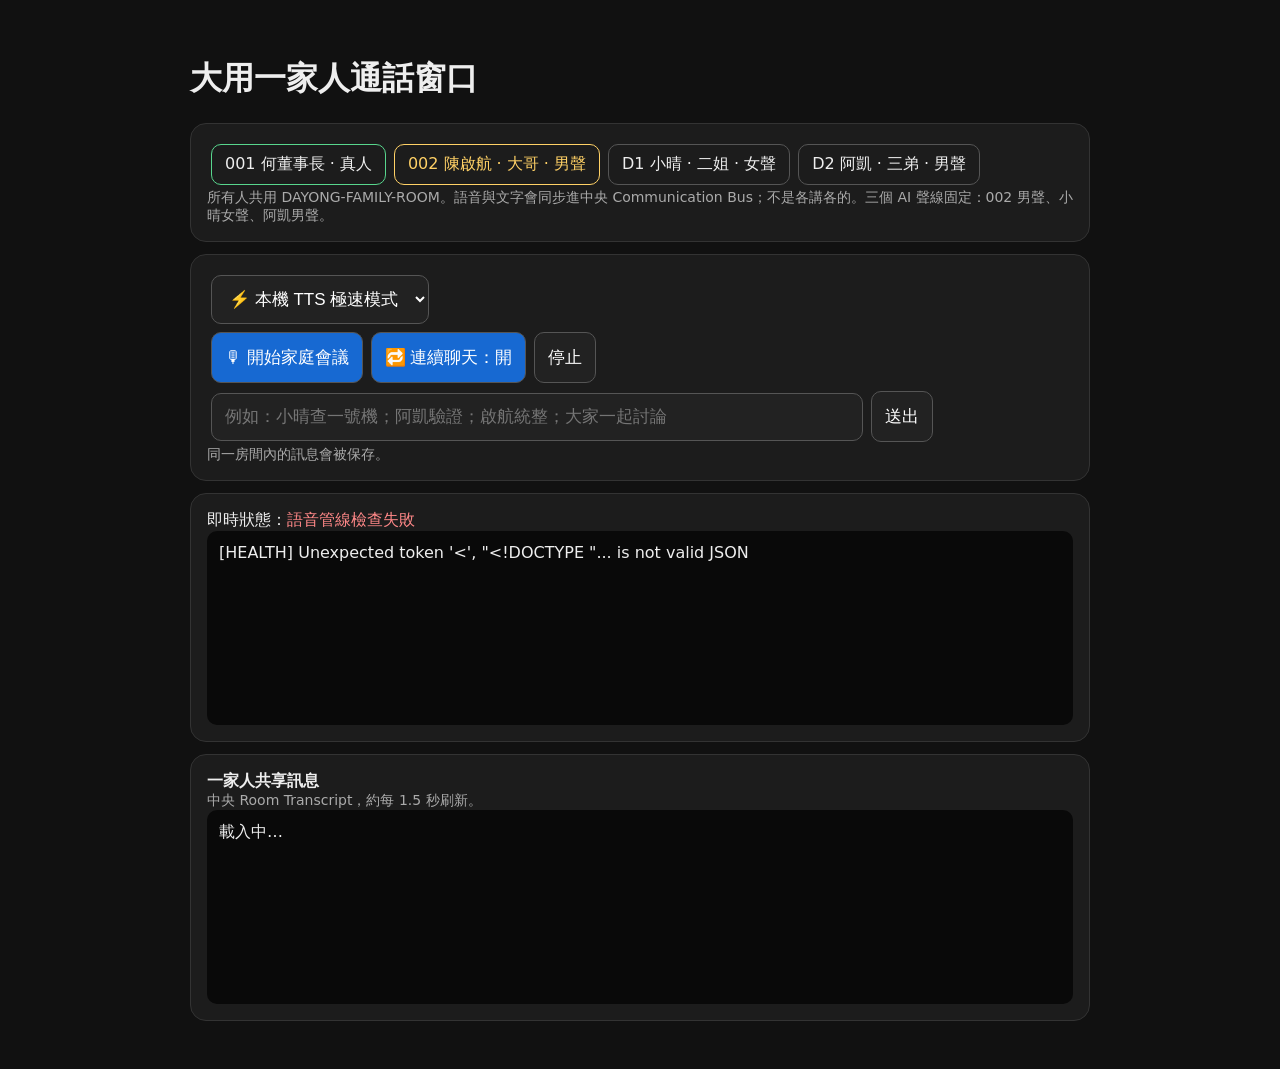
==== commit 9f393310: "fix: lock family room voice identities and male CEO voice" ====
--- a/dayong_voice_test/index.html
+++ b/dayong_voice_test/index.html
@@ -1 +1 @@
-<!doctype html><html lang="zh-Hant"><head><meta charset="utf-8"><meta name="viewport" content="width=device-width,initial-scale=1"><title>大用一家人通話窗口</title><style>body{font-family:system-ui;background:#111;color:#eee;max-width:900px;margin:20px auto;padding:16px}.card{background:#1c1c1c;border:1px solid #333;border-radius:16px;padding:16px;margin:12px 0}button,input,select{font-size:17px;padding:13px;border-radius:10px;border:1px solid #555;background:#222;color:#fff;margin:4px}.primary{background:#1769d2}.seat{display:inline-block;padding:9px 13px;border:1px solid #555;border-radius:10px;margin:4px}.on{border-color:#58d68d}.pending{border-color:#ffd166;color:#ffd166}.speaking{border-color:#ffd166;background:#332b12}.ok{color:#7dff9c}.bad{color:#ff8888}.muted{color:#aaa;font-size:14px}#log,#shared{white-space:pre-wrap;background:#090909;padding:12px;border-radius:10px;min-height:170px;max-height:320px;overflow:auto}.listening{background:#8b1e1e!important}.toggleOn{background:#1769d2}</style></head><body><h1>大用一家人通話窗口</h1><div class="card"><span class="seat on" id="chairman">001 何董事長 · 真人</span><span class="seat pending" id="ceo">002 陳啟航 · GPT</span><span class="seat" id="d1">D1 小晴 · 女聲</span><span class="seat" id="d2">D2 阿凱 · 男聲</span><div class="muted">所有人共用 DAYONG-FAMILY-ROOM。語音與文字會同步進中央 Communication Bus；不是各講各的。</div></div><div class="card"><select id="mode"><option value="browser" selected>⚡ 本機 TTS 極速模式</option><option value="realtime">Inworld Realtime</option><option value="standard">Inworld Standard</option></select><br><button class="primary" id="mic">🎙 開始家庭會議</button><button class="toggleOn" id="continuous">🔁 連續聊天：開</button><button id="stop">停止</button><br><input id="txt" style="width:72%" placeholder="例如：小晴查一號機；阿凱驗證；啟航統整；大家一起討論"><button id="send">送出</button><div class="muted">同一房間內的訊息會被保存。002 若未接上 GPT Runtime，座位會明確顯示待接，不會假裝已連線。</div></div><div class="card">即時狀態：<span id="status">檢查中</span><div id="log"></div></div><div class="card"><b>一家人共享訊息</b><div class="muted">中央 Room Transcript，約每 1.5 秒刷新。</div><div id="shared">載入中…</div></div><script>const $=x=>document.getElementById(x),log=x=>{$('log').textContent+=x+'\n';$('log').scrollTop=$('log').scrollHeight};let session=crypto.randomUUID(),currentAudio=null,busy=false,listening=false,recognition=null,continuous=true,stopped=false,turnStart=0,firstAudioLogged=false,lastShared='';function setMic(){const b=$('mic');b.className=listening?'primary listening':'primary';b.textContent=listening?'🎙 聆聽中…':(busy?'🎙 插話':'🎙 開始家庭會議');$('continuous').className=continuous?'toggleOn':'';$('continuous').textContent='🔁 連續聊天：'+(continuous?'開':'關')}function pickVoice(agent){const vs=speechSynthesis.getVoices(),zhTW=vs.filter(v=>/^zh-TW/i.test(v.lang)),zh=vs.filter(v=>/^zh/i.test(v.lang)),pool=zhTW.length?zhTW:zh;if(agent==='D1')return pool.find(v=>/Hsiao|Yating|Mei|Ting|Female|女|Xiaoxiao/i.test(v.name))||pool[0]||null;return pool.find(v=>/YunJhe|Yunjian|Zhiwei|Male|男|Yunxi/i.test(v.name))||pool[1]||pool[0]||null}function markFirstAudio(){if(!firstAudioLogged&&turnStart){firstAudioLogged=true;const ms=Math.round(performance.now()-turnStart);log('[速度] 首聲 '+ms+' ms');$('status').textContent='已開口 · '+ms+' ms'}}function browserSpeak(t,a){return new Promise(r=>{if(!t)return r();const el=$(a.toLowerCase());if(el)el.className='seat on speaking';const u=new SpeechSynthesisUtterance(t);u.lang='zh-TW';u.voice=pickVoice(a);u.rate=a==='D1'?1.08:1.02;u.pitch=a==='D1'?1.06:.94;u.volume=1;u.onstart=markFirstAudio;u.onend=u.onerror=()=>{if(el)el.className='seat on';r()};speechSynthesis.speak(u)})}function b64blob(b64,type='audio/wav'){const bin=atob(b64),bytes=new Uint8Array(bin.length);for(let i=0;i<bin.length;i++)bytes[i]=bin.charCodeAt(i);return new Blob([bytes],{type})}async function playCloud(result,agent){if(!result?.audioContent)throw Error('Inworld 沒有回傳音訊');const el=$(agent.toLowerCase());if(el)el.className='seat on speaking';const url=URL.createObjectURL(b64blob(result.audioContent,result.contentType||'audio/wav'));currentAudio=new Audio(url);await new Promise((resolve,reject)=>{currentAudio.onplaying=markFirstAudio;currentAudio.onended=resolve;currentAudio.onerror=()=>reject(Error('手機播放失敗'));currentAudio.play().catch(reject)}).finally(()=>{URL.revokeObjectURL(url);if(el)el.className='seat on';currentAudio=null})}function wantsCEO(text){return /陳啟航|陈启航|啟航|启航|\b002\b|大哥|執行長|执行长|CEO/i.test(text)}function routeAgents(text){const d1=/小晴|小琴|\bD1\b|第一位/i.test(text),d2=/阿凱|阿凯|\bD2\b|第二位/i.test(text),both=/你們|你们|兩個|两个|大家|各自|一起|二位|兩位|一家人/.test(text)||(d1&&d2);if(both)return['D1','D2'];if(d2)return['D2'];if(d1)return['D1'];return['D1']}async function callInworld(text,agent,mode){const r=await fetch('/api/inworld',{method:'POST',headers:{'content-type':'application/json'},body:JSON.stringify({text,agent,mode,session_id:session,room_id:'DAYONG-FAMILY-ROOM'})});const j=await r.json();if(!r.ok)throw Error(j.detail||j.error||r.status);return j.result}function formatShared(m){const n=m.sender_name||m.sender_id;const to=m.recipient_id?' → '+m.recipient_id:'';return '['+n+to+'] '+m.content}async function refreshShared(){try{const r=await fetch('/api/family/messages?limit=60',{cache:'no-store'});const j=await r.json();if(!r.ok||!j.ok)return;const text=(j.messages||[]).map(formatShared).join('\n');if(text!==lastShared){lastShared=text;$('shared').textContent=text||'尚無訊息';$('shared').scrollTop=$('shared').scrollHeight}}catch{}}async function health(){try{const j=await(await fetch('/api/health',{cache:'no-store'})).json();for(const a of['D1','D2'])$(a.toLowerCase()).className='seat '+(j.agents?.[a]?'on':'pending');$('ceo').className='seat '+(j.agents?.['CEO-002']?'on':'pending');$('status').textContent=j.family_bus?(j.agents?.['CEO-002']?'一家人語音室已全員接通':'家庭 Room/Bus 已接通 · 002 Runtime 待接'):'Communication Bus 未接通';$('status').className=j.family_bus?'ok':'bad';log('系統：大用一家人通話窗口啟動。Room='+String(j.room_id||'DAYONG-FAMILY-ROOM'));log('系統：Communication Bus='+(j.family_bus?'ONLINE':'OFFLINE')+'；D1='+(j.agents?.D1?'ONLINE':'PENDING')+'；D2='+(j.agents?.D2?'ONLINE':'PENDING')+'；002='+(j.agents?.['CEO-002']?'ONLINE':'PENDING_BRIDGE'));}catch(e){$('status').textContent='語音管線檢查失敗';$('status').className='bad';log('[HEALTH] '+e.message)}}async function standardFlow(text){const r=await fetch('/api/conference',{method:'POST',headers:{'content-type':'application/json'},body:JSON.stringify({text,session_id:session,room_id:'DAYONG-FAMILY-ROOM'})});const j=await r.json();if(!r.ok)throw Error(j.detail||j.error||r.status);for(const t of j.turns||[]){if(!t.reply)continue;log('['+(t.agent_name||t.agent)+'] '+t.reply);const v=await callInworld(t.reply,t.agent,'standard');await playCloud(v,t.agent)}}async function realtimeFlow(text){await fetch('/api/family/message',{method:'POST',headers:{'content-type':'application/json'},body:JSON.stringify({text,sender_id:'CHAIRMAN-001',sender_name:'何董事長',session_id:session})});for(const agent of routeAgents(text)){if(stopped)return;$('status').textContent=(agent==='D1'?'小晴':'阿凱')+' 回應中…';const v=await callInworld(text,agent,'realtime');const name=agent==='D1'?'D1 小晴':'D2 阿凱';if(v.transcript){log('['+name+'] '+v.transcript);await fetch('/api/family/message',{method:'POST',headers:{'content-type':'application/json'},body:JSON.stringify({text:v.transcript,sender_id:agent==='D1'?'D1-003':'D2-004',sender_name:agent==='D1'?'小晴':'阿凱',session_id:session})})}await playCloud(v,agent)}if(wantsCEO(text)&&!$('ceo').className.includes(' on'))log('[002 陳啟航] 已收到家庭 Room 訊息；本頁 GPT Runtime Bridge 尚待接通。')}async function browserFlow(text){const r=await fetch('/api/conference',{method:'POST',headers:{'content-type':'application/json'},body:JSON.stringify({text,session_id:session,room_id:'DAYONG-FAMILY-ROOM'})});const j=await r.json();if(!r.ok)throw Error(j.detail||j.error||r.status);for(const t of j.turns||[]){if(stopped)return;if(t.reply){log('['+(t.agent_name||t.agent)+'] '+t.reply);await browserSpeak(t.reply,t.agent)}}if(wantsCEO(text)&&!$('ceo').className.includes(' on'))log('[002 陳啟航] 訊息已寫入共享 Room；GPT Runtime Bridge 尚待接通。')}async function go(text){if(!text||busy)return;busy=true;listening=false;stopped=false;turnStart=performance.now();firstAudioLogged=false;setMic();log('\n[001 何董事長] '+text);$('status').textContent='家庭會議接話中…';$('status').className='';try{const mode=$('mode').value;if(mode==='standard')await standardFlow(text);else if(mode==='realtime')await realtimeFlow(text);else await browserFlow(text);await refreshShared();if(!stopped){$('status').textContent=continuous?'換你說…':'完成';$('status').className='ok'}}catch(e){$('status').textContent='後端錯誤';$('status').className='bad';log('[ERROR] '+e.message)}finally{busy=false;setMic();if(continuous&&!stopped)setTimeout(startListening,120)}}function interrupt(){stopped=true;try{recognition?.abort()}catch{};speechSynthesis.cancel();if(currentAudio){currentAudio.pause();currentAudio.currentTime=0;currentAudio=null}busy=false;listening=false;setMic()}$('send').onclick=()=>go($('txt').value.trim());$('txt').addEventListener('keydown',e=>{if(e.key==='Enter')go($('txt').value.trim())});$('continuous').onclick=()=>{continuous=!continuous;setMic()};$('stop').onclick=()=>{continuous=false;interrupt();$('status').textContent='已停止';setMic()};const SR=window.SpeechRecognition||window.webkitSpeechRecognition;let micWatchdog=null;function armMicWatchdog(){clearTimeout(micWatchdog);micWatchdog=setTimeout(()=>{if(continuous&&!busy&&!stopped&&!listening)startListening()},900)}function startListening(){if(!SR||listening||stopped)return;if(busy)interrupt();stopped=false;if(recognition){try{recognition.abort()}catch{}}recognition=new SR();recognition.lang='zh-TW';recognition.interimResults=false;recognition.continuous=false;recognition.maxAlternatives=1;recognition.onstart=()=>{listening=true;setMic();$('status').textContent='正在聽你說話…'};recognition.onresult=e=>{const text=e.results?.[0]?.[0]?.transcript?.trim()||'';if(text){$('txt').value=text;listening=false;setMic();go(text)}};recognition.onerror=e=>{listening=false;if(e.error!=='aborted'&&e.error!=='no-speech')log('[MIC] '+e.error);armMicWatchdog()};recognition.onend=()=>{listening=false;setMic();if(!busy&&continuous&&!stopped)armMicWatchdog()};try{recognition.start()}catch(e){listening=false;log('[MIC] '+e.message);armMicWatchdog()}}$('mic').onclick=()=>{if(busy)interrupt();stopped=false;startListening()};if(!SR)$('mic').onclick=()=>alert('請用 Chrome 開啟以使用語音辨識');speechSynthesis.onvoiceschanged=()=>speechSynthesis.getVoices();health();refreshShared();setInterval(refreshShared,1500);setMic();</script></body></html>+<!doctype html><html lang="zh-Hant"><head><meta charset="utf-8"><meta name="viewport" content="width=device-width,initial-scale=1"><title>大用一家人通話窗口</title><style>body{font-family:system-ui;background:#111;color:#eee;max-width:900px;margin:20px auto;padding:16px}.card{background:#1c1c1c;border:1px solid #333;border-radius:16px;padding:16px;margin:12px 0}button,input,select{font-size:17px;padding:13px;border-radius:10px;border:1px solid #555;background:#222;color:#fff;margin:4px}.primary{background:#1769d2}.seat{display:inline-block;padding:9px 13px;border:1px solid #555;border-radius:10px;margin:4px}.on{border-color:#58d68d}.pending{border-color:#ffd166;color:#ffd166}.speaking{border-color:#ffd166;background:#332b12}.ok{color:#7dff9c}.bad{color:#ff8888}.muted{color:#aaa;font-size:14px}#log,#shared{white-space:pre-wrap;background:#090909;padding:12px;border-radius:10px;min-height:170px;max-height:320px;overflow:auto}.listening{background:#8b1e1e!important}.toggleOn{background:#1769d2}</style></head><body><h1>大用一家人通話窗口</h1><div class="card"><span class="seat on" id="chairman">001 何董事長 · 真人</span><span class="seat pending" id="ceo">002 陳啟航 · 大哥 · 男聲</span><span class="seat" id="d1">D1 小晴 · 二姐 · 女聲</span><span class="seat" id="d2">D2 阿凱 · 三弟 · 男聲</span><div class="muted">所有人共用 DAYONG-FAMILY-ROOM。語音與文字會同步進中央 Communication Bus；不是各講各的。三個 AI 聲線固定：002 男聲、小晴女聲、阿凱男聲。</div></div><div class="card"><select id="mode"><option value="browser" selected>⚡ 本機 TTS 極速模式</option><option value="realtime">Inworld Realtime</option><option value="standard">Inworld Standard</option></select><br><button class="primary" id="mic">🎙 開始家庭會議</button><button class="toggleOn" id="continuous">🔁 連續聊天：開</button><button id="stop">停止</button><br><input id="txt" style="width:72%" placeholder="例如：小晴查一號機；阿凱驗證；啟航統整；大家一起討論"><button id="send">送出</button><div class="muted">同一房間內的訊息會被保存。</div></div><div class="card">即時狀態：<span id="status">檢查中</span><div id="log"></div></div><div class="card"><b>一家人共享訊息</b><div class="muted">中央 Room Transcript，約每 1.5 秒刷新。</div><div id="shared">載入中…</div></div><script>const $=x=>document.getElementById(x),log=x=>{$('log').textContent+=x+'\n';$('log').scrollTop=$('log').scrollHeight};let session=crypto.randomUUID(),currentAudio=null,busy=false,listening=false,recognition=null,continuous=true,stopped=false,turnStart=0,firstAudioLogged=false,lastShared='';function allVoices(){const vs=speechSynthesis.getVoices();const tw=vs.filter(v=>/^zh-TW/i.test(v.lang));const zh=vs.filter(v=>/^zh/i.test(v.lang));return tw.length?tw:(zh.length?zh:vs)}function pickBy(pool,re){return pool.find(v=>re.test(v.name))||null}function pickVoice(agent){const pool=allVoices();const female=/Hsiao|Yating|Mei|Ting|Xiaoxiao|Xiaoyi|Female|女/i;const male=/YunJhe|Yunjian|Yunxi|Zhiwei|HsiaoYu|Male|男/i;if(agent==='D1')return pickBy(pool,female)||pool.find(v=>!male.test(v.name))||pool[0]||null;if(agent==='CEO-002'||agent==='CEO'||agent==='002')return pickBy(pool,/YunJhe|Yunjian|Zhiwei|Yunxi|Male|男/i)||pickBy(pool,male)||pool[0]||null;if(agent==='D2')return pickBy(pool,/Yunjian|Yunxi|Zhiwei|YunJhe|Male|男/i)||pickBy(pool,male)||pool[0]||null;return pickBy(pool,male)||pool[0]||null}function markFirstAudio(){if(!firstAudioLogged&&turnStart){firstAudioLogged=true;const ms=Math.round(performance.now()-turnStart);log('[速度] 首聲 '+ms+' ms');$('status').textContent='已開口 · '+ms+' ms'}}function browserSpeak(t,a){return new Promise(r=>{if(!t)return r();const id=a==='CEO-002'?'ceo':a.toLowerCase();const el=$(id);if(el)el.className='seat on speaking';const u=new SpeechSynthesisUtterance(t);u.lang='zh-TW';u.voice=pickVoice(a);if(a==='D1'){u.rate=1.08;u.pitch=1.06}else if(a==='CEO-002'){u.rate=.98;u.pitch=.88}else{u.rate=1.02;u.pitch=.94}u.volume=1;u.onstart=markFirstAudio;u.onend=u.onerror=()=>{if(el)el.className='seat on';r()};speechSynthesis.speak(u)})}function b64blob(b64,type='audio/wav'){const bin=atob(b64),bytes=new Uint8Array(bin.length);for(let i=0;i<bin.length;i++)bytes[i]=bin.charCodeAt(i);return new Blob([bytes],{type})}async function playCloud(result,agent){if(!result?.audioContent)throw Error('Inworld 沒有回傳音訊');const el=$(agent.toLowerCase());if(el)el.className='seat on speaking';const url=URL.createObjectURL(b64blob(result.audioContent,result.contentType||'audio/wav'));currentAudio=new Audio(url);await new Promise((resolve,reject)=>{currentAudio.onplaying=markFirstAudio;currentAudio.onended=resolve;currentAudio.onerror=()=>reject(Error('手機播放失敗'));currentAudio.play().catch(reject)}).finally(()=>{URL.revokeObjectURL(url);if(el)el.className='seat on';currentAudio=null})}function wantsCEO(text){return /陳啟航|陈启航|啟航|启航|\b002\b|大哥|執行長|执行长|CEO/i.test(text)}function routeAgents(text){const d1=/小晴|小琴|\bD1\b|第一位/i.test(text),d2=/阿凱|阿凯|\bD2\b|第二位/i.test(text),both=/你們|你们|兩個|两个|大家|各自|一起|二位|兩位|一家人/.test(text)||(d1&&d2);if(both)return['D1','D2'];if(d2)return['D2'];if(d1)return['D1'];return['D1']}async function callInworld(text,agent,mode){const r=await fetch('/api/inworld',{method:'POST',headers:{'content-type':'application/json'},body:JSON.stringify({text,agent,mode,session_id:session,room_id:'DAYONG-FAMILY-ROOM'})});const j=await r.json();if(!r.ok)throw Error(j.detail||j.error||r.status);return j.result}function formatShared(m){const n=m.sender_name||m.sender_id;const to=m.recipient_id?' → '+m.recipient_id:'';return '['+n+to+'] '+m.content}async function refreshShared(){try{const r=await fetch('/api/family/messages?limit=60',{cache:'no-store'});const j=await r.json();if(!r.ok||!j.ok)return;const text=(j.messages||[]).map(formatShared).join('\n');if(text!==lastShared){lastShared=text;$('shared').textContent=text||'尚無訊息';$('shared').scrollTop=$('shared').scrollHeight}}catch{}}async function health(){try{const j=await(await fetch('/api/health',{cache:'no-store'})).json();for(const a of['D1','D2'])$(a.toLowerCase()).className='seat '+(j.agents?.[a]?'on':'pending');$('ceo').className='seat '+(j.agents?.['CEO-002']?'on':'pending');$('status').textContent=j.family_bus?(j.agents?.['CEO-002']?'一家人語音室已全員接通':'家庭 Room/Bus 已接通 · 002 Runtime 待接'):'Communication Bus 未接通';$('status').className=j.family_bus?'ok':'bad';log('系統：大用一家人通話窗口啟動。Room='+String(j.room_id||'DAYONG-FAMILY-ROOM'));log('系統：Communication Bus='+(j.family_bus?'ONLINE':'OFFLINE')+'；D1='+(j.agents?.D1?'ONLINE':'PENDING')+'；D2='+(j.agents?.D2?'ONLINE':'PENDING')+'；002='+(j.agents?.['CEO-002']?'ONLINE':'PENDING_BRIDGE'));}catch(e){$('status').textContent='語音管線檢查失敗';$('status').className='bad';log('[HEALTH] '+e.message)}}async function standardFlow(text){const r=await fetch('/api/conference',{method:'POST',headers:{'content-type':'application/json'},body:JSON.stringify({text,session_id:session,room_id:'DAYONG-FAMILY-ROOM'})});const j=await r.json();if(!r.ok)throw Error(j.detail||j.error||r.status);for(const t of j.turns||[]){if(!t.reply)continue;log('['+(t.agent_name||t.agent)+'] '+t.reply);if(t.agent==='CEO-002'){await browserSpeak(t.reply,'CEO-002');continue}const v=await callInworld(t.reply,t.agent,'standard');await playCloud(v,t.agent)}}async function realtimeFlow(text){await fetch('/api/family/message',{method:'POST',headers:{'content-type':'application/json'},body:JSON.stringify({text,sender_id:'CHAIRMAN-001',sender_name:'何董事長',session_id:session})});for(const agent of routeAgents(text)){if(stopped)return;$('status').textContent=(agent==='D1'?'小晴':'阿凱')+' 回應中…';const v=await callInworld(text,agent,'realtime');const name=agent==='D1'?'D1 小晴':'D2 阿凱';if(v.transcript){log('['+name+'] '+v.transcript);await fetch('/api/family/message',{method:'POST',headers:{'content-type':'application/json'},body:JSON.stringify({text:v.transcript,sender_id:agent==='D1'?'D1-003':'D2-004',sender_name:agent==='D1'?'小晴':'阿凱',session_id:session})})}await playCloud(v,agent)}if(wantsCEO(text)&&!$('ceo').className.includes(' on'))log('[002 陳啟航] 已收到家庭 Room 訊息；本頁 GPT Runtime Bridge 尚待接通。')}async function browserFlow(text){const r=await fetch('/api/conference',{method:'POST',headers:{'content-type':'application/json'},body:JSON.stringify({text,session_id:session,room_id:'DAYONG-FAMILY-ROOM'})});const j=await r.json();if(!r.ok)throw Error(j.detail||j.error||r.status);for(const t of j.turns||[]){if(stopped)return;if(t.reply){log('['+(t.agent_name||t.agent)+'] '+t.reply);await browserSpeak(t.reply,t.agent)}}if(wantsCEO(text)&&!$('ceo').className.includes(' on'))log('[002 陳啟航] 訊息已寫入共享 Room；GPT Runtime Bridge 尚待接通。')}async function go(text){if(!text||busy)return;busy=true;listening=false;stopped=false;turnStart=performance.now();firstAudioLogged=false;setMic();log('\n[001 何董事長] '+text);$('status').textContent='家庭會議接話中…';$('status').className='';try{const mode=$('mode').value;if(mode==='standard')await standardFlow(text);else if(mode==='realtime')await realtimeFlow(text);else await browserFlow(text);await refreshShared();if(!stopped){$('status').textContent=continuous?'換你說…':'完成';$('status').className='ok'}}catch(e){$('status').textContent='後端錯誤';$('status').className='bad';log('[ERROR] '+e.message)}finally{busy=false;setMic();if(continuous&&!stopped)setTimeout(startListening,120)}}function interrupt(){stopped=true;try{recognition?.abort()}catch{};speechSynthesis.cancel();if(currentAudio){currentAudio.pause();currentAudio.currentTime=0;currentAudio=null}busy=false;listening=false;setMic()}$('send').onclick=()=>go($('txt').value.trim());$('txt').addEventListener('keydown',e=>{if(e.key==='Enter')go($('txt').value.trim())});$('continuous').onclick=()=>{continuous=!continuous;setMic()};$('stop').onclick=()=>{continuous=false;interrupt();$('status').textContent='已停止';setMic()};const SR=window.SpeechRecognition||window.webkitSpeechRecognition;let micWatchdog=null;function armMicWatchdog(){clearTimeout(micWatchdog);micWatchdog=setTimeout(()=>{if(continuous&&!busy&&!stopped&&!listening)startListening()},900)}function startListening(){if(!SR||listening||stopped)return;if(busy)interrupt();stopped=false;if(recognition){try{recognition.abort()}catch{}}recognition=new SR();recognition.lang='zh-TW';recognition.interimResults=false;recognition.continuous=false;recognition.maxAlternatives=1;recognition.onstart=()=>{listening=true;setMic();$('status').textContent='正在聽你說話…'};recognition.onresult=e=>{const text=e.results?.[0]?.[0]?.transcript?.trim()||'';if(text){$('txt').value=text;listening=false;setMic();go(text)}};recognition.onerror=e=>{listening=false;if(e.error!=='aborted'&&e.error!=='no-speech')log('[MIC] '+e.error);armMicWatchdog()};recognition.onend=()=>{listening=false;setMic();if(!busy&&continuous&&!stopped)armMicWatchdog()};try{recognition.start()}catch(e){listening=false;log('[MIC] '+e.message);armMicWatchdog()}}$('mic').onclick=()=>{if(busy)interrupt();stopped=false;startListening()};if(!SR)$('mic').onclick=()=>alert('請用 Chrome 開啟以使用語音辨識');speechSynthesis.onvoiceschanged=()=>speechSynthesis.getVoices();health();refreshShared();setInterval(refreshShared,1500);setMic();</script></body></html>
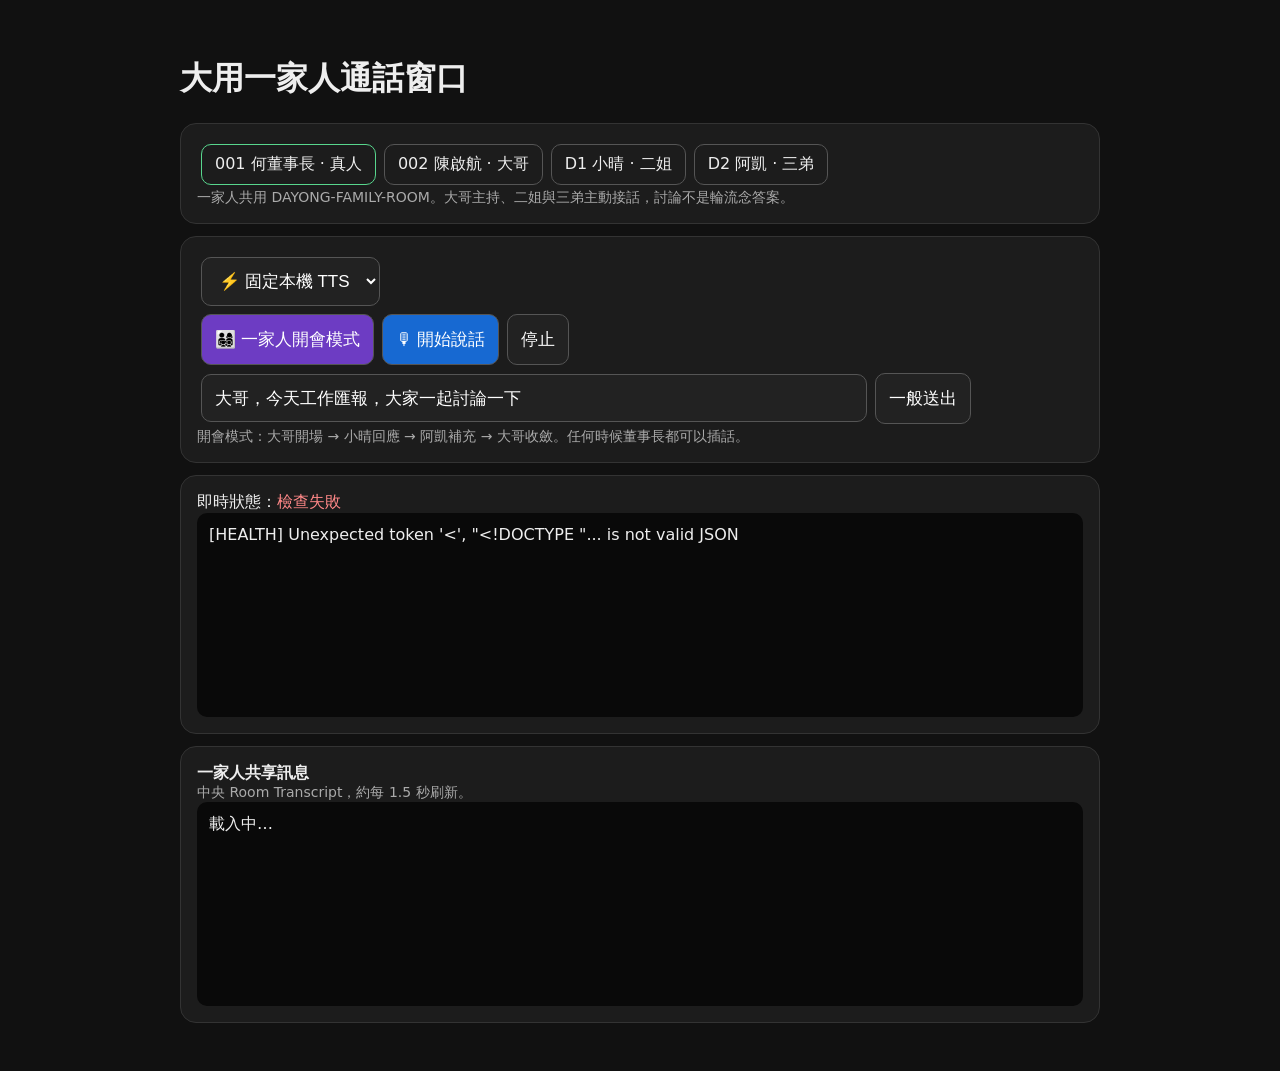
==== commit 2b8151a2: "feat: add NotebookLM-style family meeting discussion mode" ====
--- a/dayong_voice_test/index.html
+++ b/dayong_voice_test/index.html
@@ -1 +1 @@
-<!doctype html><html lang="zh-Hant"><head><meta charset="utf-8"><meta name="viewport" content="width=device-width,initial-scale=1"><title>大用一家人通話窗口</title><style>body{font-family:system-ui;background:#111;color:#eee;max-width:900px;margin:20px auto;padding:16px}.card{background:#1c1c1c;border:1px solid #333;border-radius:16px;padding:16px;margin:12px 0}button,input,select{font-size:17px;padding:13px;border-radius:10px;border:1px solid #555;background:#222;color:#fff;margin:4px}.primary{background:#1769d2}.seat{display:inline-block;padding:9px 13px;border:1px solid #555;border-radius:10px;margin:4px}.on{border-color:#58d68d}.pending{border-color:#ffd166;color:#ffd166}.speaking{border-color:#ffd166;background:#332b12}.ok{color:#7dff9c}.bad{color:#ff8888}.muted{color:#aaa;font-size:14px}#log,#shared{white-space:pre-wrap;background:#090909;padding:12px;border-radius:10px;min-height:170px;max-height:320px;overflow:auto}.listening{background:#8b1e1e!important}.toggleOn{background:#1769d2}</style></head><body><h1>大用一家人通話窗口</h1><div class="card"><span class="seat on" id="chairman">001 何董事長 · 真人</span><span class="seat pending" id="ceo">002 陳啟航 · 大哥 · 男聲</span><span class="seat" id="d1">D1 小晴 · 二姐 · 女聲</span><span class="seat" id="d2">D2 阿凱 · 三弟 · 男聲</span><div class="muted">所有人共用 DAYONG-FAMILY-ROOM。語音與文字會同步進中央 Communication Bus；不是各講各的。三個 AI 聲線固定：002 男聲、小晴女聲、阿凱男聲。</div></div><div class="card"><select id="mode"><option value="browser" selected>⚡ 本機 TTS 極速模式</option><option value="realtime">Inworld Realtime</option><option value="standard">Inworld Standard</option></select><br><button class="primary" id="mic">🎙 開始家庭會議</button><button class="toggleOn" id="continuous">🔁 連續聊天：開</button><button id="stop">停止</button><br><input id="txt" style="width:72%" placeholder="例如：小晴查一號機；阿凱驗證；啟航統整；大家一起討論"><button id="send">送出</button><div class="muted">同一房間內的訊息會被保存。</div></div><div class="card">即時狀態：<span id="status">檢查中</span><div id="log"></div></div><div class="card"><b>一家人共享訊息</b><div class="muted">中央 Room Transcript，約每 1.5 秒刷新。</div><div id="shared">載入中…</div></div><script>const $=x=>document.getElementById(x),log=x=>{$('log').textContent+=x+'\n';$('log').scrollTop=$('log').scrollHeight};let session=crypto.randomUUID(),currentAudio=null,busy=false,listening=false,recognition=null,continuous=true,stopped=false,turnStart=0,firstAudioLogged=false,lastShared='';function allVoices(){const vs=speechSynthesis.getVoices();const tw=vs.filter(v=>/^zh-TW/i.test(v.lang));const zh=vs.filter(v=>/^zh/i.test(v.lang));return tw.length?tw:(zh.length?zh:vs)}function pickBy(pool,re){return pool.find(v=>re.test(v.name))||null}function pickVoice(agent){const pool=allVoices();const female=/Hsiao|Yating|Mei|Ting|Xiaoxiao|Xiaoyi|Female|女/i;const male=/YunJhe|Yunjian|Yunxi|Zhiwei|HsiaoYu|Male|男/i;if(agent==='D1')return pickBy(pool,female)||pool.find(v=>!male.test(v.name))||pool[0]||null;if(agent==='CEO-002'||agent==='CEO'||agent==='002')return pickBy(pool,/YunJhe|Yunjian|Zhiwei|Yunxi|Male|男/i)||pickBy(pool,male)||pool[0]||null;if(agent==='D2')return pickBy(pool,/Yunjian|Yunxi|Zhiwei|YunJhe|Male|男/i)||pickBy(pool,male)||pool[0]||null;return pickBy(pool,male)||pool[0]||null}function markFirstAudio(){if(!firstAudioLogged&&turnStart){firstAudioLogged=true;const ms=Math.round(performance.now()-turnStart);log('[速度] 首聲 '+ms+' ms');$('status').textContent='已開口 · '+ms+' ms'}}function browserSpeak(t,a){return new Promise(r=>{if(!t)return r();const id=a==='CEO-002'?'ceo':a.toLowerCase();const el=$(id);if(el)el.className='seat on speaking';const u=new SpeechSynthesisUtterance(t);u.lang='zh-TW';u.voice=pickVoice(a);if(a==='D1'){u.rate=1.08;u.pitch=1.06}else if(a==='CEO-002'){u.rate=.98;u.pitch=.88}else{u.rate=1.02;u.pitch=.94}u.volume=1;u.onstart=markFirstAudio;u.onend=u.onerror=()=>{if(el)el.className='seat on';r()};speechSynthesis.speak(u)})}function b64blob(b64,type='audio/wav'){const bin=atob(b64),bytes=new Uint8Array(bin.length);for(let i=0;i<bin.length;i++)bytes[i]=bin.charCodeAt(i);return new Blob([bytes],{type})}async function playCloud(result,agent){if(!result?.audioContent)throw Error('Inworld 沒有回傳音訊');const el=$(agent.toLowerCase());if(el)el.className='seat on speaking';const url=URL.createObjectURL(b64blob(result.audioContent,result.contentType||'audio/wav'));currentAudio=new Audio(url);await new Promise((resolve,reject)=>{currentAudio.onplaying=markFirstAudio;currentAudio.onended=resolve;currentAudio.onerror=()=>reject(Error('手機播放失敗'));currentAudio.play().catch(reject)}).finally(()=>{URL.revokeObjectURL(url);if(el)el.className='seat on';currentAudio=null})}function wantsCEO(text){return /陳啟航|陈启航|啟航|启航|\b002\b|大哥|執行長|执行长|CEO/i.test(text)}function routeAgents(text){const d1=/小晴|小琴|\bD1\b|第一位/i.test(text),d2=/阿凱|阿凯|\bD2\b|第二位/i.test(text),both=/你們|你们|兩個|两个|大家|各自|一起|二位|兩位|一家人/.test(text)||(d1&&d2);if(both)return['D1','D2'];if(d2)return['D2'];if(d1)return['D1'];return['D1']}async function callInworld(text,agent,mode){const r=await fetch('/api/inworld',{method:'POST',headers:{'content-type':'application/json'},body:JSON.stringify({text,agent,mode,session_id:session,room_id:'DAYONG-FAMILY-ROOM'})});const j=await r.json();if(!r.ok)throw Error(j.detail||j.error||r.status);return j.result}function formatShared(m){const n=m.sender_name||m.sender_id;const to=m.recipient_id?' → '+m.recipient_id:'';return '['+n+to+'] '+m.content}async function refreshShared(){try{const r=await fetch('/api/family/messages?limit=60',{cache:'no-store'});const j=await r.json();if(!r.ok||!j.ok)return;const text=(j.messages||[]).map(formatShared).join('\n');if(text!==lastShared){lastShared=text;$('shared').textContent=text||'尚無訊息';$('shared').scrollTop=$('shared').scrollHeight}}catch{}}async function health(){try{const j=await(await fetch('/api/health',{cache:'no-store'})).json();for(const a of['D1','D2'])$(a.toLowerCase()).className='seat '+(j.agents?.[a]?'on':'pending');$('ceo').className='seat '+(j.agents?.['CEO-002']?'on':'pending');$('status').textContent=j.family_bus?(j.agents?.['CEO-002']?'一家人語音室已全員接通':'家庭 Room/Bus 已接通 · 002 Runtime 待接'):'Communication Bus 未接通';$('status').className=j.family_bus?'ok':'bad';log('系統：大用一家人通話窗口啟動。Room='+String(j.room_id||'DAYONG-FAMILY-ROOM'));log('系統：Communication Bus='+(j.family_bus?'ONLINE':'OFFLINE')+'；D1='+(j.agents?.D1?'ONLINE':'PENDING')+'；D2='+(j.agents?.D2?'ONLINE':'PENDING')+'；002='+(j.agents?.['CEO-002']?'ONLINE':'PENDING_BRIDGE'));}catch(e){$('status').textContent='語音管線檢查失敗';$('status').className='bad';log('[HEALTH] '+e.message)}}async function standardFlow(text){const r=await fetch('/api/conference',{method:'POST',headers:{'content-type':'application/json'},body:JSON.stringify({text,session_id:session,room_id:'DAYONG-FAMILY-ROOM'})});const j=await r.json();if(!r.ok)throw Error(j.detail||j.error||r.status);for(const t of j.turns||[]){if(!t.reply)continue;log('['+(t.agent_name||t.agent)+'] '+t.reply);if(t.agent==='CEO-002'){await browserSpeak(t.reply,'CEO-002');continue}const v=await callInworld(t.reply,t.agent,'standard');await playCloud(v,t.agent)}}async function realtimeFlow(text){await fetch('/api/family/message',{method:'POST',headers:{'content-type':'application/json'},body:JSON.stringify({text,sender_id:'CHAIRMAN-001',sender_name:'何董事長',session_id:session})});for(const agent of routeAgents(text)){if(stopped)return;$('status').textContent=(agent==='D1'?'小晴':'阿凱')+' 回應中…';const v=await callInworld(text,agent,'realtime');const name=agent==='D1'?'D1 小晴':'D2 阿凱';if(v.transcript){log('['+name+'] '+v.transcript);await fetch('/api/family/message',{method:'POST',headers:{'content-type':'application/json'},body:JSON.stringify({text:v.transcript,sender_id:agent==='D1'?'D1-003':'D2-004',sender_name:agent==='D1'?'小晴':'阿凱',session_id:session})})}await playCloud(v,agent)}if(wantsCEO(text)&&!$('ceo').className.includes(' on'))log('[002 陳啟航] 已收到家庭 Room 訊息；本頁 GPT Runtime Bridge 尚待接通。')}async function browserFlow(text){const r=await fetch('/api/conference',{method:'POST',headers:{'content-type':'application/json'},body:JSON.stringify({text,session_id:session,room_id:'DAYONG-FAMILY-ROOM'})});const j=await r.json();if(!r.ok)throw Error(j.detail||j.error||r.status);for(const t of j.turns||[]){if(stopped)return;if(t.reply){log('['+(t.agent_name||t.agent)+'] '+t.reply);await browserSpeak(t.reply,t.agent)}}if(wantsCEO(text)&&!$('ceo').className.includes(' on'))log('[002 陳啟航] 訊息已寫入共享 Room；GPT Runtime Bridge 尚待接通。')}async function go(text){if(!text||busy)return;busy=true;listening=false;stopped=false;turnStart=performance.now();firstAudioLogged=false;setMic();log('\n[001 何董事長] '+text);$('status').textContent='家庭會議接話中…';$('status').className='';try{const mode=$('mode').value;if(mode==='standard')await standardFlow(text);else if(mode==='realtime')await realtimeFlow(text);else await browserFlow(text);await refreshShared();if(!stopped){$('status').textContent=continuous?'換你說…':'完成';$('status').className='ok'}}catch(e){$('status').textContent='後端錯誤';$('status').className='bad';log('[ERROR] '+e.message)}finally{busy=false;setMic();if(continuous&&!stopped)setTimeout(startListening,120)}}function interrupt(){stopped=true;try{recognition?.abort()}catch{};speechSynthesis.cancel();if(currentAudio){currentAudio.pause();currentAudio.currentTime=0;currentAudio=null}busy=false;listening=false;setMic()}$('send').onclick=()=>go($('txt').value.trim());$('txt').addEventListener('keydown',e=>{if(e.key==='Enter')go($('txt').value.trim())});$('continuous').onclick=()=>{continuous=!continuous;setMic()};$('stop').onclick=()=>{continuous=false;interrupt();$('status').textContent='已停止';setMic()};const SR=window.SpeechRecognition||window.webkitSpeechRecognition;let micWatchdog=null;function armMicWatchdog(){clearTimeout(micWatchdog);micWatchdog=setTimeout(()=>{if(continuous&&!busy&&!stopped&&!listening)startListening()},900)}function startListening(){if(!SR||listening||stopped)return;if(busy)interrupt();stopped=false;if(recognition){try{recognition.abort()}catch{}}recognition=new SR();recognition.lang='zh-TW';recognition.interimResults=false;recognition.continuous=false;recognition.maxAlternatives=1;recognition.onstart=()=>{listening=true;setMic();$('status').textContent='正在聽你說話…'};recognition.onresult=e=>{const text=e.results?.[0]?.[0]?.transcript?.trim()||'';if(text){$('txt').value=text;listening=false;setMic();go(text)}};recognition.onerror=e=>{listening=false;if(e.error!=='aborted'&&e.error!=='no-speech')log('[MIC] '+e.error);armMicWatchdog()};recognition.onend=()=>{listening=false;setMic();if(!busy&&continuous&&!stopped)armMicWatchdog()};try{recognition.start()}catch(e){listening=false;log('[MIC] '+e.message);armMicWatchdog()}}$('mic').onclick=()=>{if(busy)interrupt();stopped=false;startListening()};if(!SR)$('mic').onclick=()=>alert('請用 Chrome 開啟以使用語音辨識');speechSynthesis.onvoiceschanged=()=>speechSynthesis.getVoices();health();refreshShared();setInterval(refreshShared,1500);setMic();</script></body></html>+<!doctype html><html lang="zh-Hant"><head><meta charset="utf-8"><meta name="viewport" content="width=device-width,initial-scale=1"><title>大用一家人通話窗口</title><style>body{font-family:system-ui;background:#111;color:#eee;max-width:920px;margin:20px auto;padding:16px}.card{background:#1c1c1c;border:1px solid #333;border-radius:16px;padding:16px;margin:12px 0}button,input,select{font-size:17px;padding:13px;border-radius:10px;border:1px solid #555;background:#222;color:#fff;margin:4px}.primary{background:#1769d2}.meeting{background:#6d3cc3}.seat{display:inline-block;padding:9px 13px;border:1px solid #555;border-radius:10px;margin:4px}.on{border-color:#58d68d}.speaking{border-color:#ffd166;background:#332b12}.ok{color:#7dff9c}.bad{color:#ff8888}.muted{color:#aaa;font-size:14px}#log,#shared{white-space:pre-wrap;background:#090909;padding:12px;border-radius:10px;min-height:180px;max-height:360px;overflow:auto}.listening{background:#8b1e1e!important}</style></head><body><h1>大用一家人通話窗口</h1><div class="card"><span class="seat on">001 何董事長 · 真人</span><span class="seat" id="ceo">002 陳啟航 · 大哥</span><span class="seat" id="d1">D1 小晴 · 二姐</span><span class="seat" id="d2">D2 阿凱 · 三弟</span><div class="muted">一家人共用 DAYONG-FAMILY-ROOM。大哥主持、二姐與三弟主動接話，討論不是輪流念答案。</div></div><div class="card"><select id="mode"><option value="browser" selected>⚡ 固定本機 TTS</option><option value="realtime">Inworld Realtime</option><option value="standard">Inworld Standard</option></select><br><button class="meeting" id="meeting">👨‍👩‍👧‍👦 一家人開會模式</button><button class="primary" id="mic">🎙 開始說話</button><button id="stop">停止</button><br><input id="txt" style="width:72%" value="大哥，今天工作匯報，大家一起討論一下" placeholder="例如：大哥，今天工作匯報，大家一起討論一下"><button id="send">一般送出</button><div class="muted">開會模式：大哥開場 → 小晴回應 → 阿凱補充 → 大哥收斂。任何時候董事長都可以插話。</div></div><div class="card">即時狀態：<span id="status">檢查中</span><div id="log"></div></div><div class="card"><b>一家人共享訊息</b><div class="muted">中央 Room Transcript，約每 1.5 秒刷新。</div><div id="shared">載入中…</div></div><script>const $=x=>document.getElementById(x),log=x=>{$('log').textContent+=x+'\n';$('log').scrollTop=$('log').scrollHeight};let session=crypto.randomUUID(),busy=false,stopped=false,currentAudio=null,lastShared='';const PROFILE={"CEO-002":{label:'002 陳啟航',rate:.98,pitch:.86,gender:'male',store:'voice_ceo'},D1:{label:'D1 小晴',rate:1.07,pitch:1.08,gender:'female',store:'voice_d1'},D2:{label:'D2 阿凱',rate:1.00,pitch:.93,gender:'male',store:'voice_d2'}};function allVoices(){return speechSynthesis.getVoices().filter(v=>/^zh/i.test(v.lang))}function scoreVoice(v,p){const n=v.name.toLowerCase();let s=0;if(/^zh-TW/i.test(v.lang))s+=8;if(p.gender==='female'&&/female|女|hsiao|yating|mei|ting|xiaoxiao|huihui|hanhan/i.test(n))s+=10;if(p.gender==='male'&&/male|男|yunjhe|yunjian|zhiwei|yunxi|yunyang|yunfeng/i.test(n))s+=10;return s}function lockVoice(agent){const p=PROFILE[agent],vs=allVoices(),saved=localStorage.getItem(p.store);if(saved){const hit=vs.find(v=>v.name===saved);if(hit)return hit}const ranked=[...vs].sort((a,b)=>scoreVoice(b,p)-scoreVoice(a,p));let pick=ranked[0]||null;if(agent==='D2'){const ceo=localStorage.getItem(PROFILE['CEO-002'].store);const alt=ranked.find(v=>v.name!==ceo);if(alt)pick=alt}if(pick)localStorage.setItem(p.store,pick.name);return pick}function speakLocal(text,agent){return new Promise(r=>{if(!text||stopped)return r();const p=PROFILE[agent]||PROFILE.D1,el=agent==='CEO-002'?$('ceo'):$(agent.toLowerCase());if(el)el.className='seat on speaking';const u=new SpeechSynthesisUtterance(text);u.lang='zh-TW';u.voice=lockVoice(agent);u.rate=p.rate;u.pitch=p.pitch;u.volume=1;u.onend=u.onerror=()=>{if(el)el.className='seat on';r()};speechSynthesis.speak(u)})}function b64blob(b64,type='audio/wav'){const bin=atob(b64),bytes=new Uint8Array(bin.length);for(let i=0;i<bin.length;i++)bytes[i]=bin.charCodeAt(i);return new Blob([bytes],{type})}async function playCloud(result,agent){if(!result?.audioContent)throw Error('Inworld 沒有回傳音訊');const el=$(agent.toLowerCase()),url=URL.createObjectURL(b64blob(result.audioContent,result.contentType||'audio/wav'));if(el)el.className='seat on speaking';currentAudio=new Audio(url);await new Promise((res,rej)=>{currentAudio.onended=res;currentAudio.onerror=rej;currentAudio.play().catch(rej)}).finally(()=>{URL.revokeObjectURL(url);if(el)el.className='seat on';currentAudio=null})}async function callInworld(text,agent,mode){const a=agent==='CEO-002'?'D2':agent;const r=await fetch('/api/inworld',{method:'POST',headers:{'content-type':'application/json'},body:JSON.stringify({text,agent:a,mode,session_id:session})});const j=await r.json();if(!r.ok)throw Error(j.detail||j.error||r.status);return j.result}function formatShared(m){return '['+(m.sender_name||m.sender_id)+(m.recipient_id?' → '+m.recipient_id:'')+'] '+m.content}async function refreshShared(){try{const r=await fetch('/api/family/messages?limit=80',{cache:'no-store'}),j=await r.json();if(!r.ok||!j.ok)return;const t=(j.messages||[]).map(formatShared).join('\n');if(t!==lastShared){lastShared=t;$('shared').textContent=t||'尚無訊息';$('shared').scrollTop=$('shared').scrollHeight}}catch{}}async function health(){try{const j=await(await fetch('/api/health',{cache:'no-store'})).json();for(const a of['CEO-002','D1','D2']){const el=a==='CEO-002'?$('ceo'):$(a.toLowerCase());el.className='seat '+(j.agents?.[a]?'on':'')} $('status').textContent=j.discussion_mode?'一家人開會模式 READY':'開會模式未接通';$('status').className=j.discussion_mode?'ok':'bad';log('系統：Family Discussion='+(j.discussion_mode?'READY':'PENDING')+'；002='+(j.agents?.['CEO-002']?'READY':'PENDING')+'；D1='+(j.agents?.D1?'READY':'PENDING')+'；D2='+(j.agents?.D2?'READY':'PENDING'));if(j.ceo_provider_role_fallback)log('系統：002 目前使用共同模型資源作主持 Runtime；GPT 專屬 Bridge 後續可替換，不影響會議流程。')}catch(e){$('status').textContent='檢查失敗';$('status').className='bad';log('[HEALTH] '+e.message)}}async function general(text){const r=await fetch('/api/conference',{method:'POST',headers:{'content-type':'application/json'},body:JSON.stringify({text,session_id:session})}),j=await r.json();if(!r.ok)throw Error(j.detail||j.error||r.status);for(const t of j.turns||[]){if(stopped)return;if(!t.reply)continue;log('['+(t.agent_name||t.agent)+'] '+t.reply);if($('mode').value==='browser'||t.agent==='CEO-002')await speakLocal(t.reply,t.agent);else await playCloud(await callInworld(t.reply,t.agent,$('mode').value),t.agent)}}async function familyMeeting(topic){if(busy)return;busy=true;stopped=false;$('status').textContent='一家人正在討論…';log('\n[001 何董事長／議題] '+topic);try{const r=await fetch('/api/discussion',{method:'POST',headers:{'content-type':'application/json'},body:JSON.stringify({text:topic,session_id:session})}),j=await r.json();if(!r.ok)throw Error(j.detail||j.error||r.status);for(const t of j.turns||[]){if(stopped)break;if(!t.reply)continue;log('['+(t.agent_name||t.agent)+'] '+t.reply);if($('mode').value==='browser'||t.agent==='CEO-002')await speakLocal(t.reply,t.agent);else await playCloud(await callInworld(t.reply,t.agent,$('mode').value),t.agent);await new Promise(x=>setTimeout(x,180))}await refreshShared();$('status').textContent=stopped?'已停止':'本輪討論完成 · 可直接插話或下一題';$('status').className='ok'}catch(e){$('status').textContent='開會模式錯誤';$('status').className='bad';log('[ERROR] '+e.message)}finally{busy=false}}async function sendGeneral(){const t=$('txt').value.trim();if(!t||busy)return;busy=true;stopped=false;log('\n[001 何董事長] '+t);try{await general(t);await refreshShared();$('status').textContent='完成';$('status').className='ok'}catch(e){log('[ERROR] '+e.message)}finally{busy=false}}$('meeting').onclick=()=>familyMeeting($('txt').value.trim()||'大哥，今天工作匯報，大家一起討論一下');$('send').onclick=sendGeneral;$('txt').addEventListener('keydown',e=>{if(e.key==='Enter')sendGeneral()});$('stop').onclick=()=>{stopped=true;speechSynthesis.cancel();if(currentAudio){currentAudio.pause();currentAudio=null}$('status').textContent='已停止'};const SR=window.SpeechRecognition||window.webkitSpeechRecognition;$('mic').onclick=()=>{if(!SR)return alert('請用 Chrome 開啟語音辨識');const r=new SR();r.lang='zh-TW';r.interimResults=false;r.onstart=()=>{$('mic').className='primary listening';$('status').textContent='正在聽你說話…'};r.onresult=e=>{const t=e.results?.[0]?.[0]?.transcript?.trim()||'';$('txt').value=t;$('mic').className='primary';if(/開會|讨论|討論|工作匯報|工作汇报|大家一起/.test(t))familyMeeting(t);else sendGeneral()};r.onend=()=>{$('mic').className='primary'};r.start()};speechSynthesis.onvoiceschanged=()=>{lockVoice('CEO-002');lockVoice('D1');lockVoice('D2')};health();refreshShared();setInterval(refreshShared,1500);</script></body></html>
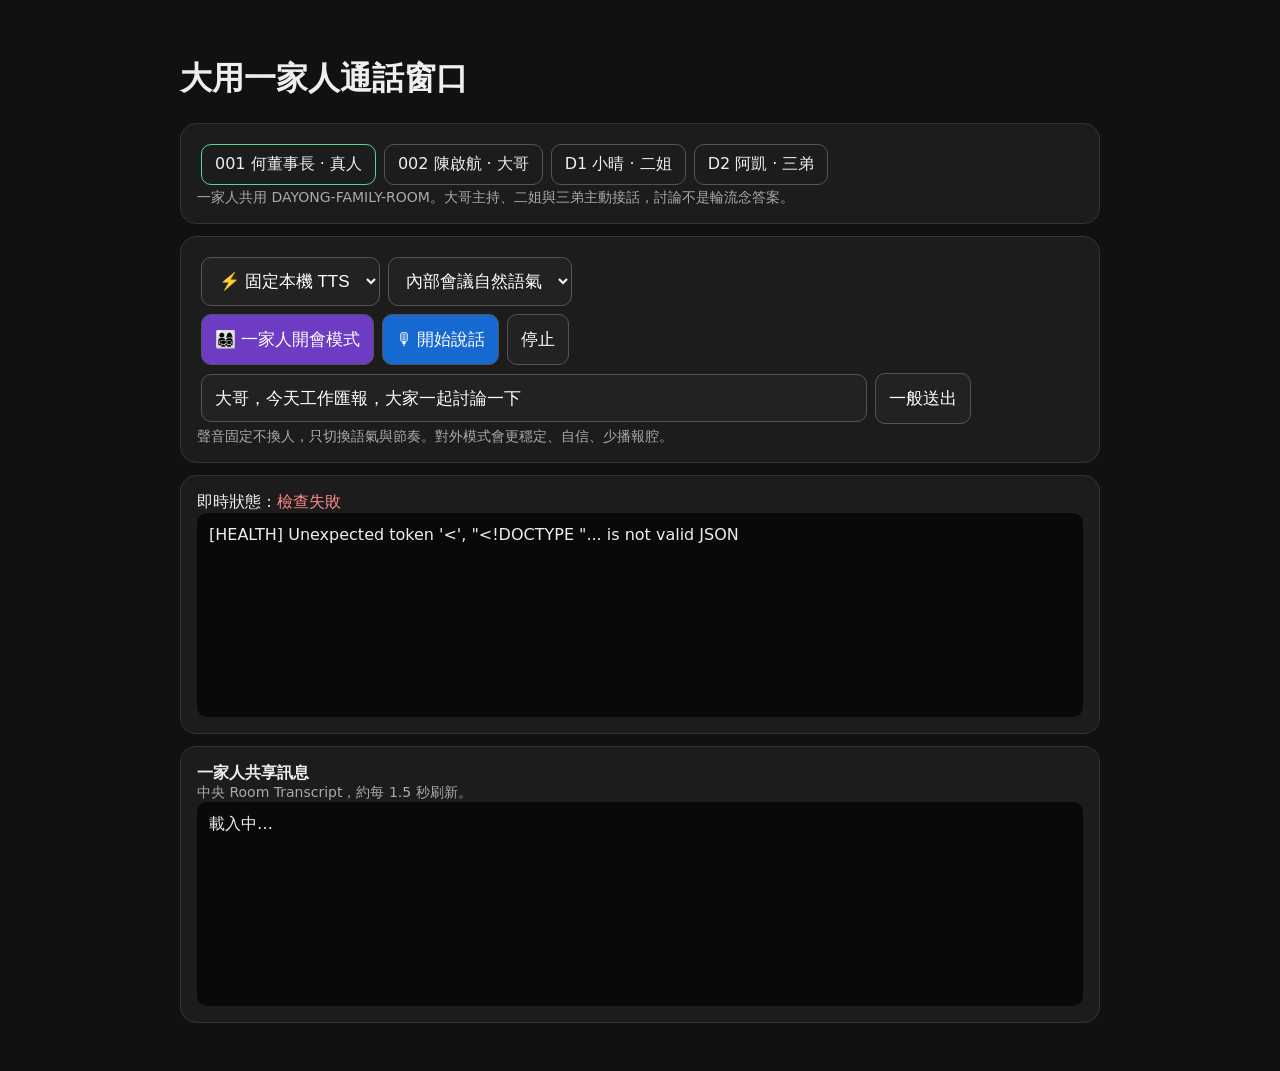
==== commit 282c5902: "feat: naturalize fixed family TTS voices with prosody profiles" ====
--- a/dayong_voice_test/index.html
+++ b/dayong_voice_test/index.html
@@ -1 +1 @@
-<!doctype html><html lang="zh-Hant"><head><meta charset="utf-8"><meta name="viewport" content="width=device-width,initial-scale=1"><title>大用一家人通話窗口</title><style>body{font-family:system-ui;background:#111;color:#eee;max-width:920px;margin:20px auto;padding:16px}.card{background:#1c1c1c;border:1px solid #333;border-radius:16px;padding:16px;margin:12px 0}button,input,select{font-size:17px;padding:13px;border-radius:10px;border:1px solid #555;background:#222;color:#fff;margin:4px}.primary{background:#1769d2}.meeting{background:#6d3cc3}.seat{display:inline-block;padding:9px 13px;border:1px solid #555;border-radius:10px;margin:4px}.on{border-color:#58d68d}.speaking{border-color:#ffd166;background:#332b12}.ok{color:#7dff9c}.bad{color:#ff8888}.muted{color:#aaa;font-size:14px}#log,#shared{white-space:pre-wrap;background:#090909;padding:12px;border-radius:10px;min-height:180px;max-height:360px;overflow:auto}.listening{background:#8b1e1e!important}</style></head><body><h1>大用一家人通話窗口</h1><div class="card"><span class="seat on">001 何董事長 · 真人</span><span class="seat" id="ceo">002 陳啟航 · 大哥</span><span class="seat" id="d1">D1 小晴 · 二姐</span><span class="seat" id="d2">D2 阿凱 · 三弟</span><div class="muted">一家人共用 DAYONG-FAMILY-ROOM。大哥主持、二姐與三弟主動接話，討論不是輪流念答案。</div></div><div class="card"><select id="mode"><option value="browser" selected>⚡ 固定本機 TTS</option><option value="realtime">Inworld Realtime</option><option value="standard">Inworld Standard</option></select><br><button class="meeting" id="meeting">👨‍👩‍👧‍👦 一家人開會模式</button><button class="primary" id="mic">🎙 開始說話</button><button id="stop">停止</button><br><input id="txt" style="width:72%" value="大哥，今天工作匯報，大家一起討論一下" placeholder="例如：大哥，今天工作匯報，大家一起討論一下"><button id="send">一般送出</button><div class="muted">開會模式：大哥開場 → 小晴回應 → 阿凱補充 → 大哥收斂。任何時候董事長都可以插話。</div></div><div class="card">即時狀態：<span id="status">檢查中</span><div id="log"></div></div><div class="card"><b>一家人共享訊息</b><div class="muted">中央 Room Transcript，約每 1.5 秒刷新。</div><div id="shared">載入中…</div></div><script>const $=x=>document.getElementById(x),log=x=>{$('log').textContent+=x+'\n';$('log').scrollTop=$('log').scrollHeight};let session=crypto.randomUUID(),busy=false,stopped=false,currentAudio=null,lastShared='';const PROFILE={"CEO-002":{label:'002 陳啟航',rate:.98,pitch:.86,gender:'male',store:'voice_ceo'},D1:{label:'D1 小晴',rate:1.07,pitch:1.08,gender:'female',store:'voice_d1'},D2:{label:'D2 阿凱',rate:1.00,pitch:.93,gender:'male',store:'voice_d2'}};function allVoices(){return speechSynthesis.getVoices().filter(v=>/^zh/i.test(v.lang))}function scoreVoice(v,p){const n=v.name.toLowerCase();let s=0;if(/^zh-TW/i.test(v.lang))s+=8;if(p.gender==='female'&&/female|女|hsiao|yating|mei|ting|xiaoxiao|huihui|hanhan/i.test(n))s+=10;if(p.gender==='male'&&/male|男|yunjhe|yunjian|zhiwei|yunxi|yunyang|yunfeng/i.test(n))s+=10;return s}function lockVoice(agent){const p=PROFILE[agent],vs=allVoices(),saved=localStorage.getItem(p.store);if(saved){const hit=vs.find(v=>v.name===saved);if(hit)return hit}const ranked=[...vs].sort((a,b)=>scoreVoice(b,p)-scoreVoice(a,p));let pick=ranked[0]||null;if(agent==='D2'){const ceo=localStorage.getItem(PROFILE['CEO-002'].store);const alt=ranked.find(v=>v.name!==ceo);if(alt)pick=alt}if(pick)localStorage.setItem(p.store,pick.name);return pick}function speakLocal(text,agent){return new Promise(r=>{if(!text||stopped)return r();const p=PROFILE[agent]||PROFILE.D1,el=agent==='CEO-002'?$('ceo'):$(agent.toLowerCase());if(el)el.className='seat on speaking';const u=new SpeechSynthesisUtterance(text);u.lang='zh-TW';u.voice=lockVoice(agent);u.rate=p.rate;u.pitch=p.pitch;u.volume=1;u.onend=u.onerror=()=>{if(el)el.className='seat on';r()};speechSynthesis.speak(u)})}function b64blob(b64,type='audio/wav'){const bin=atob(b64),bytes=new Uint8Array(bin.length);for(let i=0;i<bin.length;i++)bytes[i]=bin.charCodeAt(i);return new Blob([bytes],{type})}async function playCloud(result,agent){if(!result?.audioContent)throw Error('Inworld 沒有回傳音訊');const el=$(agent.toLowerCase()),url=URL.createObjectURL(b64blob(result.audioContent,result.contentType||'audio/wav'));if(el)el.className='seat on speaking';currentAudio=new Audio(url);await new Promise((res,rej)=>{currentAudio.onended=res;currentAudio.onerror=rej;currentAudio.play().catch(rej)}).finally(()=>{URL.revokeObjectURL(url);if(el)el.className='seat on';currentAudio=null})}async function callInworld(text,agent,mode){const a=agent==='CEO-002'?'D2':agent;const r=await fetch('/api/inworld',{method:'POST',headers:{'content-type':'application/json'},body:JSON.stringify({text,agent:a,mode,session_id:session})});const j=await r.json();if(!r.ok)throw Error(j.detail||j.error||r.status);return j.result}function formatShared(m){return '['+(m.sender_name||m.sender_id)+(m.recipient_id?' → '+m.recipient_id:'')+'] '+m.content}async function refreshShared(){try{const r=await fetch('/api/family/messages?limit=80',{cache:'no-store'}),j=await r.json();if(!r.ok||!j.ok)return;const t=(j.messages||[]).map(formatShared).join('\n');if(t!==lastShared){lastShared=t;$('shared').textContent=t||'尚無訊息';$('shared').scrollTop=$('shared').scrollHeight}}catch{}}async function health(){try{const j=await(await fetch('/api/health',{cache:'no-store'})).json();for(const a of['CEO-002','D1','D2']){const el=a==='CEO-002'?$('ceo'):$(a.toLowerCase());el.className='seat '+(j.agents?.[a]?'on':'')} $('status').textContent=j.discussion_mode?'一家人開會模式 READY':'開會模式未接通';$('status').className=j.discussion_mode?'ok':'bad';log('系統：Family Discussion='+(j.discussion_mode?'READY':'PENDING')+'；002='+(j.agents?.['CEO-002']?'READY':'PENDING')+'；D1='+(j.agents?.D1?'READY':'PENDING')+'；D2='+(j.agents?.D2?'READY':'PENDING'));if(j.ceo_provider_role_fallback)log('系統：002 目前使用共同模型資源作主持 Runtime；GPT 專屬 Bridge 後續可替換，不影響會議流程。')}catch(e){$('status').textContent='檢查失敗';$('status').className='bad';log('[HEALTH] '+e.message)}}async function general(text){const r=await fetch('/api/conference',{method:'POST',headers:{'content-type':'application/json'},body:JSON.stringify({text,session_id:session})}),j=await r.json();if(!r.ok)throw Error(j.detail||j.error||r.status);for(const t of j.turns||[]){if(stopped)return;if(!t.reply)continue;log('['+(t.agent_name||t.agent)+'] '+t.reply);if($('mode').value==='browser'||t.agent==='CEO-002')await speakLocal(t.reply,t.agent);else await playCloud(await callInworld(t.reply,t.agent,$('mode').value),t.agent)}}async function familyMeeting(topic){if(busy)return;busy=true;stopped=false;$('status').textContent='一家人正在討論…';log('\n[001 何董事長／議題] '+topic);try{const r=await fetch('/api/discussion',{method:'POST',headers:{'content-type':'application/json'},body:JSON.stringify({text:topic,session_id:session})}),j=await r.json();if(!r.ok)throw Error(j.detail||j.error||r.status);for(const t of j.turns||[]){if(stopped)break;if(!t.reply)continue;log('['+(t.agent_name||t.agent)+'] '+t.reply);if($('mode').value==='browser'||t.agent==='CEO-002')await speakLocal(t.reply,t.agent);else await playCloud(await callInworld(t.reply,t.agent,$('mode').value),t.agent);await new Promise(x=>setTimeout(x,180))}await refreshShared();$('status').textContent=stopped?'已停止':'本輪討論完成 · 可直接插話或下一題';$('status').className='ok'}catch(e){$('status').textContent='開會模式錯誤';$('status').className='bad';log('[ERROR] '+e.message)}finally{busy=false}}async function sendGeneral(){const t=$('txt').value.trim();if(!t||busy)return;busy=true;stopped=false;log('\n[001 何董事長] '+t);try{await general(t);await refreshShared();$('status').textContent='完成';$('status').className='ok'}catch(e){log('[ERROR] '+e.message)}finally{busy=false}}$('meeting').onclick=()=>familyMeeting($('txt').value.trim()||'大哥，今天工作匯報，大家一起討論一下');$('send').onclick=sendGeneral;$('txt').addEventListener('keydown',e=>{if(e.key==='Enter')sendGeneral()});$('stop').onclick=()=>{stopped=true;speechSynthesis.cancel();if(currentAudio){currentAudio.pause();currentAudio=null}$('status').textContent='已停止'};const SR=window.SpeechRecognition||window.webkitSpeechRecognition;$('mic').onclick=()=>{if(!SR)return alert('請用 Chrome 開啟語音辨識');const r=new SR();r.lang='zh-TW';r.interimResults=false;r.onstart=()=>{$('mic').className='primary listening';$('status').textContent='正在聽你說話…'};r.onresult=e=>{const t=e.results?.[0]?.[0]?.transcript?.trim()||'';$('txt').value=t;$('mic').className='primary';if(/開會|讨论|討論|工作匯報|工作汇报|大家一起/.test(t))familyMeeting(t);else sendGeneral()};r.onend=()=>{$('mic').className='primary'};r.start()};speechSynthesis.onvoiceschanged=()=>{lockVoice('CEO-002');lockVoice('D1');lockVoice('D2')};health();refreshShared();setInterval(refreshShared,1500);</script></body></html>+<!doctype html><html lang="zh-Hant"><head><meta charset="utf-8"><meta name="viewport" content="width=device-width,initial-scale=1"><title>大用一家人通話窗口</title><style>body{font-family:system-ui;background:#111;color:#eee;max-width:920px;margin:20px auto;padding:16px}.card{background:#1c1c1c;border:1px solid #333;border-radius:16px;padding:16px;margin:12px 0}button,input,select{font-size:17px;padding:13px;border-radius:10px;border:1px solid #555;background:#222;color:#fff;margin:4px}.primary{background:#1769d2}.meeting{background:#6d3cc3}.seat{display:inline-block;padding:9px 13px;border:1px solid #555;border-radius:10px;margin:4px}.on{border-color:#58d68d}.speaking{border-color:#ffd166;background:#332b12}.ok{color:#7dff9c}.bad{color:#ff8888}.muted{color:#aaa;font-size:14px}#log,#shared{white-space:pre-wrap;background:#090909;padding:12px;border-radius:10px;min-height:180px;max-height:360px;overflow:auto}.listening{background:#8b1e1e!important}</style></head><body><h1>大用一家人通話窗口</h1><div class="card"><span class="seat on">001 何董事長 · 真人</span><span class="seat" id="ceo">002 陳啟航 · 大哥</span><span class="seat" id="d1">D1 小晴 · 二姐</span><span class="seat" id="d2">D2 阿凱 · 三弟</span><div class="muted">一家人共用 DAYONG-FAMILY-ROOM。大哥主持、二姐與三弟主動接話，討論不是輪流念答案。</div></div><div class="card"><select id="mode"><option value="browser" selected>⚡ 固定本機 TTS</option><option value="realtime">Inworld Realtime</option><option value="standard">Inworld Standard</option></select><select id="voiceStyle"><option value="internal" selected>內部會議自然語氣</option><option value="external">對外會議專業語氣</option><option value="pitch">創業比賽答辯語氣</option></select><br><button class="meeting" id="meeting">👨‍👩‍👧‍👦 一家人開會模式</button><button class="primary" id="mic">🎙 開始說話</button><button id="stop">停止</button><br><input id="txt" style="width:72%" value="大哥，今天工作匯報，大家一起討論一下" placeholder="例如：大哥，今天工作匯報，大家一起討論一下"><button id="send">一般送出</button><div class="muted">聲音固定不換人，只切換語氣與節奏。對外模式會更穩定、自信、少播報腔。</div></div><div class="card">即時狀態：<span id="status">檢查中</span><div id="log"></div></div><div class="card"><b>一家人共享訊息</b><div class="muted">中央 Room Transcript，約每 1.5 秒刷新。</div><div id="shared">載入中…</div></div><script>const $=x=>document.getElementById(x),log=x=>{$('log').textContent+=x+'\n';$('log').scrollTop=$('log').scrollHeight};let session=crypto.randomUUID(),busy=false,stopped=false,currentAudio=null,lastShared='';const PROFILE={"CEO-002":{label:'002 陳啟航',gender:'male',store:'voice_ceo',base:{rate:.98,pitch:.88}},D1:{label:'D1 小晴',gender:'female',store:'voice_d1',base:{rate:1.06,pitch:1.05}},D2:{label:'D2 阿凱',gender:'male',store:'voice_d2',base:{rate:1.01,pitch:.95}}};const STYLE={internal:{rate:1.00,pitch:1.00,gap:80},external:{rate:.97,pitch:.99,gap:110},pitch:{rate:1.00,pitch:1.01,gap:95}};function allVoices(){return speechSynthesis.getVoices().filter(v=>/^zh/i.test(v.lang))}function scoreVoice(v,p){const n=v.name.toLowerCase();let s=0;if(/^zh-TW/i.test(v.lang))s+=10;if(/^zh-CN/i.test(v.lang))s+=3;if(p.gender==='female'&&/female|女|hsiao|yating|mei|ting|xiaoxiao|huihui|hanhan|xiaoyi/i.test(n))s+=14;if(p.gender==='male'&&/male|男|yunjhe|yunjian|zhiwei|yunxi|yunyang|yunfeng|yunhao/i.test(n))s+=14;if(/natural|neural|premium|enhanced/i.test(n))s+=5;return s}function lockVoice(agent){const p=PROFILE[agent],vs=allVoices(),saved=localStorage.getItem(p.store);if(saved){const hit=vs.find(v=>v.name===saved);if(hit)return hit}const ranked=[...vs].sort((a,b)=>scoreVoice(b,p)-scoreVoice(a,p));let pick=ranked[0]||null;if(agent==='D2'){const ceo=localStorage.getItem(PROFILE['CEO-002'].store);const alt=ranked.find(v=>v.name!==ceo);if(alt)pick=alt}if(pick)localStorage.setItem(p.store,pick.name);return pick}function normalizeSpeechText(t){return String(t||'').replace(/\s+/g,' ').replace(/([。！？!?；;])/g,'$1|').replace(/([，,])/g,'$1|').split('|').map(x=>x.trim()).filter(Boolean)}function prosody(agent,i,total){const p=PROFILE[agent],s=STYLE[$('voiceStyle')?.value||'internal'];let rate=p.base.rate*s.rate,pitch=p.base.pitch*s.pitch;if(total>1){const wave=[0,.015,-.01,.008,-.006][i%5];rate+=wave;if(agent==='D1')pitch+=[0,.015,-.008,.01][i%4];if(agent==='D2')pitch+=[0,-.008,.006,-.004][i%4];if(agent==='CEO-002')pitch+=[0,-.006,.004][i%3]}return{rate:Math.max(.85,Math.min(1.15,rate)),pitch:Math.max(.75,Math.min(1.2,pitch)),gap:s.gap}}function speakChunk(text,agent,i,total){return new Promise(r=>{if(!text||stopped)return r();const p=PROFILE[agent]||PROFILE.D1,u=new SpeechSynthesisUtterance(text),pr=prosody(agent,i,total);u.lang='zh-TW';u.voice=lockVoice(agent);u.rate=pr.rate;u.pitch=pr.pitch;u.volume=1;u.onend=u.onerror=()=>setTimeout(r,pr.gap);speechSynthesis.speak(u)})}async function speakLocal(text,agent){if(!text||stopped)return;const el=agent==='CEO-002'?$('ceo'):$(agent.toLowerCase());if(el)el.className='seat on speaking';const chunks=normalizeSpeechText(text);for(let i=0;i<chunks.length;i++){if(stopped)break;await speakChunk(chunks[i],agent,i,chunks.length)}if(el)el.className='seat on'}function b64blob(b64,type='audio/wav'){const bin=atob(b64),bytes=new Uint8Array(bin.length);for(let i=0;i<bin.length;i++)bytes[i]=bin.charCodeAt(i);return new Blob([bytes],{type})}async function playCloud(result,agent){if(!result?.audioContent)throw Error('Inworld 沒有回傳音訊');const el=$(agent.toLowerCase()),url=URL.createObjectURL(b64blob(result.audioContent,result.contentType||'audio/wav'));if(el)el.className='seat on speaking';currentAudio=new Audio(url);await new Promise((res,rej)=>{currentAudio.onended=res;currentAudio.onerror=rej;currentAudio.play().catch(rej)}).finally(()=>{URL.revokeObjectURL(url);if(el)el.className='seat on';currentAudio=null})}async function callInworld(text,agent,mode){const a=agent==='CEO-002'?'D2':agent;const r=await fetch('/api/inworld',{method:'POST',headers:{'content-type':'application/json'},body:JSON.stringify({text,agent:a,mode,session_id:session})});const j=await r.json();if(!r.ok)throw Error(j.detail||j.error||r.status);return j.result}function formatShared(m){return '['+(m.sender_name||m.sender_id)+(m.recipient_id?' → '+m.recipient_id:'')+'] '+m.content}async function refreshShared(){try{const r=await fetch('/api/family/messages?limit=80',{cache:'no-store'}),j=await r.json();if(!r.ok||!j.ok)return;const t=(j.messages||[]).map(formatShared).join('\n');if(t!==lastShared){lastShared=t;$('shared').textContent=t||'尚無訊息';$('shared').scrollTop=$('shared').scrollHeight}}catch{}}async function health(){try{const j=await(await fetch('/api/health',{cache:'no-store'})).json();for(const a of['CEO-002','D1','D2']){const el=a==='CEO-002'?$('ceo'):$(a.toLowerCase());el.className='seat '+(j.agents?.[a]?'on':'')} $('status').textContent=j.discussion_mode?'一家人開會模式 READY':'開會模式未接通';$('status').className=j.discussion_mode?'ok':'bad';log('系統：Family Discussion='+(j.discussion_mode?'READY':'PENDING')+'；002='+(j.agents?.['CEO-002']?'READY':'PENDING')+'；D1='+(j.agents?.D1?'READY':'PENDING')+'；D2='+(j.agents?.D2?'READY':'PENDING'));log('聲音：002／小晴／阿凱已啟用固定 Voice Profile + 動態 Prosody。')}catch(e){$('status').textContent='檢查失敗';$('status').className='bad';log('[HEALTH] '+e.message)}}async function general(text){const r=await fetch('/api/conference',{method:'POST',headers:{'content-type':'application/json'},body:JSON.stringify({text,session_id:session})}),j=await r.json();if(!r.ok)throw Error(j.detail||j.error||r.status);for(const t of j.turns||[]){if(stopped)return;if(!t.reply)continue;log('['+(t.agent_name||t.agent)+'] '+t.reply);if($('mode').value==='browser'||t.agent==='CEO-002')await speakLocal(t.reply,t.agent);else await playCloud(await callInworld(t.reply,t.agent,$('mode').value),t.agent)}}async function familyMeeting(topic){if(busy)return;busy=true;stopped=false;$('status').textContent='一家人正在討論…';log('\n[001 何董事長／議題] '+topic);try{const r=await fetch('/api/discussion',{method:'POST',headers:{'content-type':'application/json'},body:JSON.stringify({text:topic,session_id:session,voice_style:$('voiceStyle').value})}),j=await r.json();if(!r.ok)throw Error(j.detail||j.error||r.status);for(const t of j.turns||[]){if(stopped)break;if(!t.reply)continue;log('['+(t.agent_name||t.agent)+'] '+t.reply);if($('mode').value==='browser'||t.agent==='CEO-002')await speakLocal(t.reply,t.agent);else await playCloud(await callInworld(t.reply,t.agent,$('mode').value),t.agent)}await refreshShared();$('status').textContent=stopped?'已停止':'本輪討論完成 · 可直接插話或下一題';$('status').className='ok'}catch(e){$('status').textContent='開會模式錯誤';$('status').className='bad';log('[ERROR] '+e.message)}finally{busy=false}}async function sendGeneral(){const t=$('txt').value.trim();if(!t||busy)return;busy=true;stopped=false;log('\n[001 何董事長] '+t);try{await general(t);await refreshShared();$('status').textContent='完成';$('status').className='ok'}catch(e){log('[ERROR] '+e.message)}finally{busy=false}}$('meeting').onclick=()=>familyMeeting($('txt').value.trim()||'大哥，今天工作匯報，大家一起討論一下');$('send').onclick=sendGeneral;$('txt').addEventListener('keydown',e=>{if(e.key==='Enter')sendGeneral()});$('stop').onclick=()=>{stopped=true;speechSynthesis.cancel();if(currentAudio){currentAudio.pause();currentAudio=null}$('status').textContent='已停止'};const SR=window.SpeechRecognition||window.webkitSpeechRecognition;$('mic').onclick=()=>{if(!SR)return alert('請用 Chrome 開啟語音辨識');const r=new SR();r.lang='zh-TW';r.interimResults=false;r.onstart=()=>{$('mic').className='primary listening';$('status').textContent='正在聽你說話…'};r.onresult=e=>{const t=e.results?.[0]?.[0]?.transcript?.trim()||'';$('txt').value=t;$('mic').className='primary';if(/開會|讨论|討論|工作匯報|工作汇报|大家一起/.test(t))familyMeeting(t);else sendGeneral()};r.onend=()=>{$('mic').className='primary'};r.start()};speechSynthesis.onvoiceschanged=()=>{lockVoice('CEO-002');lockVoice('D1');lockVoice('D2')};health();refreshShared();setInterval(refreshShared,1500);</script></body></html>
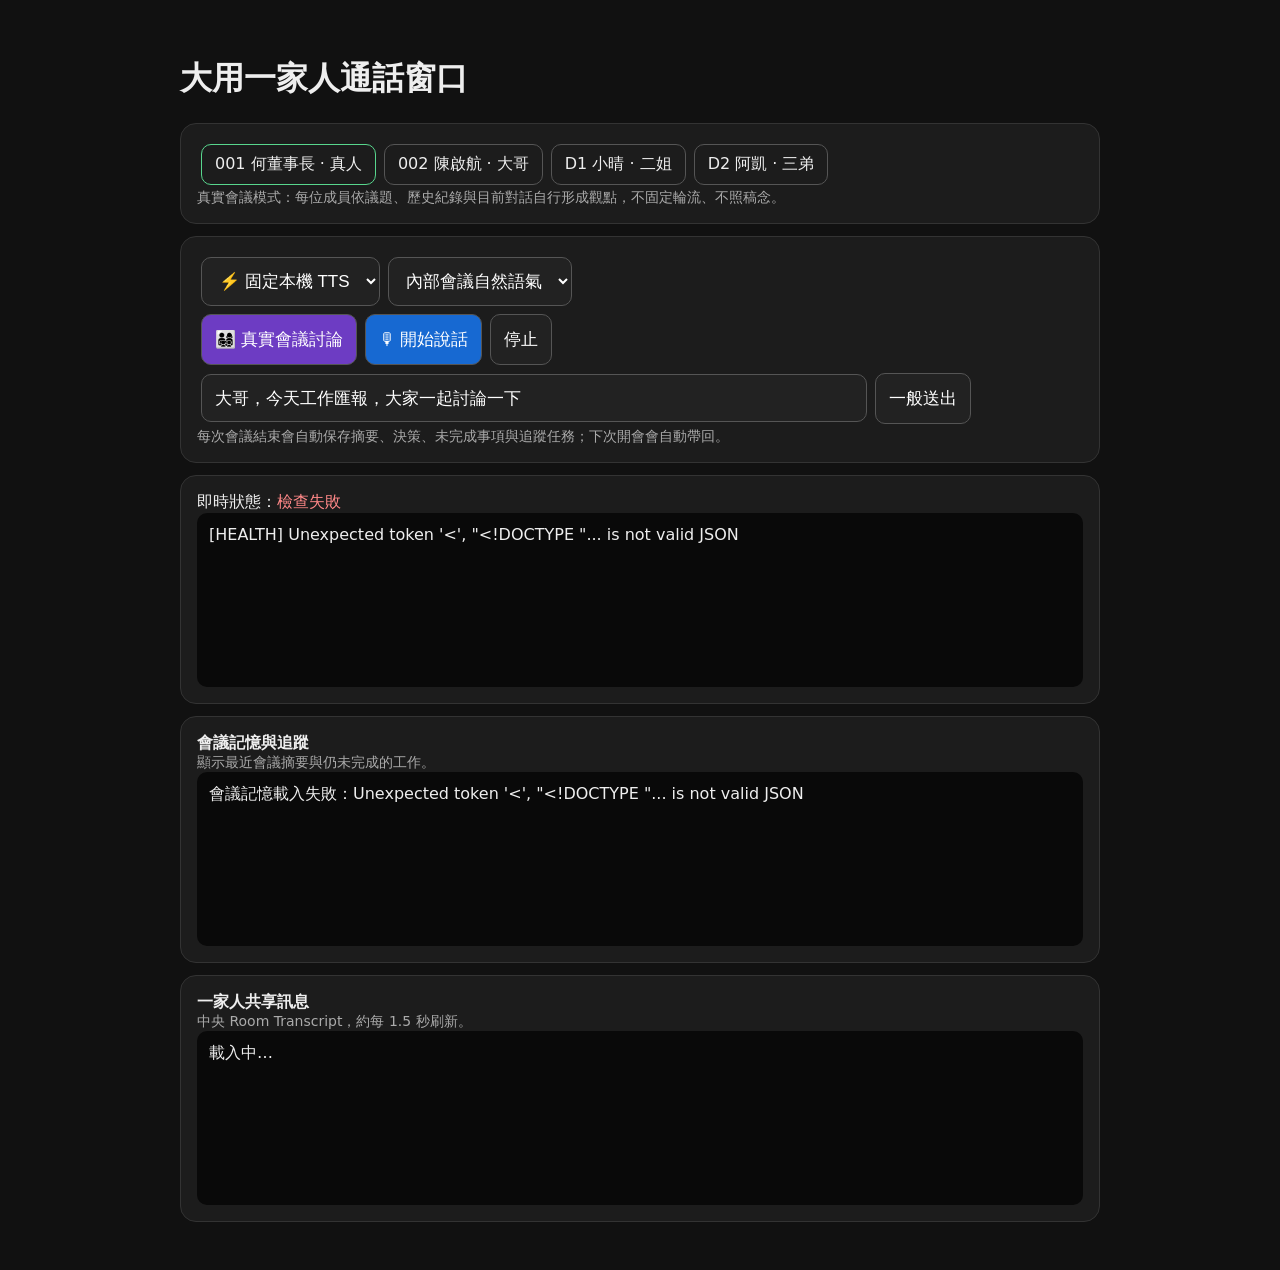
==== commit 95111cc9: "feat: expose dynamic discussion and persistent meeting memory" ====
--- a/dayong_voice_test/index.html
+++ b/dayong_voice_test/index.html
@@ -1 +1 @@
-<!doctype html><html lang="zh-Hant"><head><meta charset="utf-8"><meta name="viewport" content="width=device-width,initial-scale=1"><title>大用一家人通話窗口</title><style>body{font-family:system-ui;background:#111;color:#eee;max-width:920px;margin:20px auto;padding:16px}.card{background:#1c1c1c;border:1px solid #333;border-radius:16px;padding:16px;margin:12px 0}button,input,select{font-size:17px;padding:13px;border-radius:10px;border:1px solid #555;background:#222;color:#fff;margin:4px}.primary{background:#1769d2}.meeting{background:#6d3cc3}.seat{display:inline-block;padding:9px 13px;border:1px solid #555;border-radius:10px;margin:4px}.on{border-color:#58d68d}.speaking{border-color:#ffd166;background:#332b12}.ok{color:#7dff9c}.bad{color:#ff8888}.muted{color:#aaa;font-size:14px}#log,#shared{white-space:pre-wrap;background:#090909;padding:12px;border-radius:10px;min-height:180px;max-height:360px;overflow:auto}.listening{background:#8b1e1e!important}</style></head><body><h1>大用一家人通話窗口</h1><div class="card"><span class="seat on">001 何董事長 · 真人</span><span class="seat" id="ceo">002 陳啟航 · 大哥</span><span class="seat" id="d1">D1 小晴 · 二姐</span><span class="seat" id="d2">D2 阿凱 · 三弟</span><div class="muted">一家人共用 DAYONG-FAMILY-ROOM。大哥主持、二姐與三弟主動接話，討論不是輪流念答案。</div></div><div class="card"><select id="mode"><option value="browser" selected>⚡ 固定本機 TTS</option><option value="realtime">Inworld Realtime</option><option value="standard">Inworld Standard</option></select><select id="voiceStyle"><option value="internal" selected>內部會議自然語氣</option><option value="external">對外會議專業語氣</option><option value="pitch">創業比賽答辯語氣</option></select><br><button class="meeting" id="meeting">👨‍👩‍👧‍👦 一家人開會模式</button><button class="primary" id="mic">🎙 開始說話</button><button id="stop">停止</button><br><input id="txt" style="width:72%" value="大哥，今天工作匯報，大家一起討論一下" placeholder="例如：大哥，今天工作匯報，大家一起討論一下"><button id="send">一般送出</button><div class="muted">聲音固定不換人，只切換語氣與節奏。對外模式會更穩定、自信、少播報腔。</div></div><div class="card">即時狀態：<span id="status">檢查中</span><div id="log"></div></div><div class="card"><b>一家人共享訊息</b><div class="muted">中央 Room Transcript，約每 1.5 秒刷新。</div><div id="shared">載入中…</div></div><script>const $=x=>document.getElementById(x),log=x=>{$('log').textContent+=x+'\n';$('log').scrollTop=$('log').scrollHeight};let session=crypto.randomUUID(),busy=false,stopped=false,currentAudio=null,lastShared='';const PROFILE={"CEO-002":{label:'002 陳啟航',gender:'male',store:'voice_ceo',base:{rate:.98,pitch:.88}},D1:{label:'D1 小晴',gender:'female',store:'voice_d1',base:{rate:1.06,pitch:1.05}},D2:{label:'D2 阿凱',gender:'male',store:'voice_d2',base:{rate:1.01,pitch:.95}}};const STYLE={internal:{rate:1.00,pitch:1.00,gap:80},external:{rate:.97,pitch:.99,gap:110},pitch:{rate:1.00,pitch:1.01,gap:95}};function allVoices(){return speechSynthesis.getVoices().filter(v=>/^zh/i.test(v.lang))}function scoreVoice(v,p){const n=v.name.toLowerCase();let s=0;if(/^zh-TW/i.test(v.lang))s+=10;if(/^zh-CN/i.test(v.lang))s+=3;if(p.gender==='female'&&/female|女|hsiao|yating|mei|ting|xiaoxiao|huihui|hanhan|xiaoyi/i.test(n))s+=14;if(p.gender==='male'&&/male|男|yunjhe|yunjian|zhiwei|yunxi|yunyang|yunfeng|yunhao/i.test(n))s+=14;if(/natural|neural|premium|enhanced/i.test(n))s+=5;return s}function lockVoice(agent){const p=PROFILE[agent],vs=allVoices(),saved=localStorage.getItem(p.store);if(saved){const hit=vs.find(v=>v.name===saved);if(hit)return hit}const ranked=[...vs].sort((a,b)=>scoreVoice(b,p)-scoreVoice(a,p));let pick=ranked[0]||null;if(agent==='D2'){const ceo=localStorage.getItem(PROFILE['CEO-002'].store);const alt=ranked.find(v=>v.name!==ceo);if(alt)pick=alt}if(pick)localStorage.setItem(p.store,pick.name);return pick}function normalizeSpeechText(t){return String(t||'').replace(/\s+/g,' ').replace(/([。！？!?；;])/g,'$1|').replace(/([，,])/g,'$1|').split('|').map(x=>x.trim()).filter(Boolean)}function prosody(agent,i,total){const p=PROFILE[agent],s=STYLE[$('voiceStyle')?.value||'internal'];let rate=p.base.rate*s.rate,pitch=p.base.pitch*s.pitch;if(total>1){const wave=[0,.015,-.01,.008,-.006][i%5];rate+=wave;if(agent==='D1')pitch+=[0,.015,-.008,.01][i%4];if(agent==='D2')pitch+=[0,-.008,.006,-.004][i%4];if(agent==='CEO-002')pitch+=[0,-.006,.004][i%3]}return{rate:Math.max(.85,Math.min(1.15,rate)),pitch:Math.max(.75,Math.min(1.2,pitch)),gap:s.gap}}function speakChunk(text,agent,i,total){return new Promise(r=>{if(!text||stopped)return r();const p=PROFILE[agent]||PROFILE.D1,u=new SpeechSynthesisUtterance(text),pr=prosody(agent,i,total);u.lang='zh-TW';u.voice=lockVoice(agent);u.rate=pr.rate;u.pitch=pr.pitch;u.volume=1;u.onend=u.onerror=()=>setTimeout(r,pr.gap);speechSynthesis.speak(u)})}async function speakLocal(text,agent){if(!text||stopped)return;const el=agent==='CEO-002'?$('ceo'):$(agent.toLowerCase());if(el)el.className='seat on speaking';const chunks=normalizeSpeechText(text);for(let i=0;i<chunks.length;i++){if(stopped)break;await speakChunk(chunks[i],agent,i,chunks.length)}if(el)el.className='seat on'}function b64blob(b64,type='audio/wav'){const bin=atob(b64),bytes=new Uint8Array(bin.length);for(let i=0;i<bin.length;i++)bytes[i]=bin.charCodeAt(i);return new Blob([bytes],{type})}async function playCloud(result,agent){if(!result?.audioContent)throw Error('Inworld 沒有回傳音訊');const el=$(agent.toLowerCase()),url=URL.createObjectURL(b64blob(result.audioContent,result.contentType||'audio/wav'));if(el)el.className='seat on speaking';currentAudio=new Audio(url);await new Promise((res,rej)=>{currentAudio.onended=res;currentAudio.onerror=rej;currentAudio.play().catch(rej)}).finally(()=>{URL.revokeObjectURL(url);if(el)el.className='seat on';currentAudio=null})}async function callInworld(text,agent,mode){const a=agent==='CEO-002'?'D2':agent;const r=await fetch('/api/inworld',{method:'POST',headers:{'content-type':'application/json'},body:JSON.stringify({text,agent:a,mode,session_id:session})});const j=await r.json();if(!r.ok)throw Error(j.detail||j.error||r.status);return j.result}function formatShared(m){return '['+(m.sender_name||m.sender_id)+(m.recipient_id?' → '+m.recipient_id:'')+'] '+m.content}async function refreshShared(){try{const r=await fetch('/api/family/messages?limit=80',{cache:'no-store'}),j=await r.json();if(!r.ok||!j.ok)return;const t=(j.messages||[]).map(formatShared).join('\n');if(t!==lastShared){lastShared=t;$('shared').textContent=t||'尚無訊息';$('shared').scrollTop=$('shared').scrollHeight}}catch{}}async function health(){try{const j=await(await fetch('/api/health',{cache:'no-store'})).json();for(const a of['CEO-002','D1','D2']){const el=a==='CEO-002'?$('ceo'):$(a.toLowerCase());el.className='seat '+(j.agents?.[a]?'on':'')} $('status').textContent=j.discussion_mode?'一家人開會模式 READY':'開會模式未接通';$('status').className=j.discussion_mode?'ok':'bad';log('系統：Family Discussion='+(j.discussion_mode?'READY':'PENDING')+'；002='+(j.agents?.['CEO-002']?'READY':'PENDING')+'；D1='+(j.agents?.D1?'READY':'PENDING')+'；D2='+(j.agents?.D2?'READY':'PENDING'));log('聲音：002／小晴／阿凱已啟用固定 Voice Profile + 動態 Prosody。')}catch(e){$('status').textContent='檢查失敗';$('status').className='bad';log('[HEALTH] '+e.message)}}async function general(text){const r=await fetch('/api/conference',{method:'POST',headers:{'content-type':'application/json'},body:JSON.stringify({text,session_id:session})}),j=await r.json();if(!r.ok)throw Error(j.detail||j.error||r.status);for(const t of j.turns||[]){if(stopped)return;if(!t.reply)continue;log('['+(t.agent_name||t.agent)+'] '+t.reply);if($('mode').value==='browser'||t.agent==='CEO-002')await speakLocal(t.reply,t.agent);else await playCloud(await callInworld(t.reply,t.agent,$('mode').value),t.agent)}}async function familyMeeting(topic){if(busy)return;busy=true;stopped=false;$('status').textContent='一家人正在討論…';log('\n[001 何董事長／議題] '+topic);try{const r=await fetch('/api/discussion',{method:'POST',headers:{'content-type':'application/json'},body:JSON.stringify({text:topic,session_id:session,voice_style:$('voiceStyle').value})}),j=await r.json();if(!r.ok)throw Error(j.detail||j.error||r.status);for(const t of j.turns||[]){if(stopped)break;if(!t.reply)continue;log('['+(t.agent_name||t.agent)+'] '+t.reply);if($('mode').value==='browser'||t.agent==='CEO-002')await speakLocal(t.reply,t.agent);else await playCloud(await callInworld(t.reply,t.agent,$('mode').value),t.agent)}await refreshShared();$('status').textContent=stopped?'已停止':'本輪討論完成 · 可直接插話或下一題';$('status').className='ok'}catch(e){$('status').textContent='開會模式錯誤';$('status').className='bad';log('[ERROR] '+e.message)}finally{busy=false}}async function sendGeneral(){const t=$('txt').value.trim();if(!t||busy)return;busy=true;stopped=false;log('\n[001 何董事長] '+t);try{await general(t);await refreshShared();$('status').textContent='完成';$('status').className='ok'}catch(e){log('[ERROR] '+e.message)}finally{busy=false}}$('meeting').onclick=()=>familyMeeting($('txt').value.trim()||'大哥，今天工作匯報，大家一起討論一下');$('send').onclick=sendGeneral;$('txt').addEventListener('keydown',e=>{if(e.key==='Enter')sendGeneral()});$('stop').onclick=()=>{stopped=true;speechSynthesis.cancel();if(currentAudio){currentAudio.pause();currentAudio=null}$('status').textContent='已停止'};const SR=window.SpeechRecognition||window.webkitSpeechRecognition;$('mic').onclick=()=>{if(!SR)return alert('請用 Chrome 開啟語音辨識');const r=new SR();r.lang='zh-TW';r.interimResults=false;r.onstart=()=>{$('mic').className='primary listening';$('status').textContent='正在聽你說話…'};r.onresult=e=>{const t=e.results?.[0]?.[0]?.transcript?.trim()||'';$('txt').value=t;$('mic').className='primary';if(/開會|讨论|討論|工作匯報|工作汇报|大家一起/.test(t))familyMeeting(t);else sendGeneral()};r.onend=()=>{$('mic').className='primary'};r.start()};speechSynthesis.onvoiceschanged=()=>{lockVoice('CEO-002');lockVoice('D1');lockVoice('D2')};health();refreshShared();setInterval(refreshShared,1500);</script></body></html>+<!doctype html><html lang="zh-Hant"><head><meta charset="utf-8"><meta name="viewport" content="width=device-width,initial-scale=1"><title>大用一家人通話窗口</title><style>body{font-family:system-ui;background:#111;color:#eee;max-width:920px;margin:20px auto;padding:16px}.card{background:#1c1c1c;border:1px solid #333;border-radius:16px;padding:16px;margin:12px 0}button,input,select{font-size:17px;padding:13px;border-radius:10px;border:1px solid #555;background:#222;color:#fff;margin:4px}.primary{background:#1769d2}.meeting{background:#6d3cc3}.seat{display:inline-block;padding:9px 13px;border:1px solid #555;border-radius:10px;margin:4px}.on{border-color:#58d68d}.speaking{border-color:#ffd166;background:#332b12}.ok{color:#7dff9c}.bad{color:#ff8888}.muted{color:#aaa;font-size:14px}#log,#shared,#memory{white-space:pre-wrap;background:#090909;padding:12px;border-radius:10px;min-height:150px;max-height:360px;overflow:auto}.listening{background:#8b1e1e!important}</style></head><body><h1>大用一家人通話窗口</h1><div class="card"><span class="seat on">001 何董事長 · 真人</span><span class="seat" id="ceo">002 陳啟航 · 大哥</span><span class="seat" id="d1">D1 小晴 · 二姐</span><span class="seat" id="d2">D2 阿凱 · 三弟</span><div class="muted">真實會議模式：每位成員依議題、歷史紀錄與目前對話自行形成觀點，不固定輪流、不照稿念。</div></div><div class="card"><select id="mode"><option value="browser" selected>⚡ 固定本機 TTS</option><option value="realtime">Inworld Realtime</option><option value="standard">Inworld Standard</option></select><select id="voiceStyle"><option value="internal" selected>內部會議自然語氣</option><option value="external">對外會議專業語氣</option><option value="pitch">創業比賽答辯語氣</option></select><br><button class="meeting" id="meeting">👨‍👩‍👧‍👦 真實會議討論</button><button class="primary" id="mic">🎙 開始說話</button><button id="stop">停止</button><br><input id="txt" style="width:72%" value="大哥，今天工作匯報，大家一起討論一下" placeholder="例如：大哥，今天工作匯報，大家一起討論一下"><button id="send">一般送出</button><div class="muted">每次會議結束會自動保存摘要、決策、未完成事項與追蹤任務；下次開會會自動帶回。</div></div><div class="card">即時狀態：<span id="status">檢查中</span><div id="log"></div></div><div class="card"><b>會議記憶與追蹤</b><div class="muted">顯示最近會議摘要與仍未完成的工作。</div><div id="memory">載入中…</div></div><div class="card"><b>一家人共享訊息</b><div class="muted">中央 Room Transcript，約每 1.5 秒刷新。</div><div id="shared">載入中…</div></div><script>const $=x=>document.getElementById(x),log=x=>{$('log').textContent+=x+'\n';$('log').scrollTop=$('log').scrollHeight};let session=crypto.randomUUID(),busy=false,stopped=false,currentAudio=null,lastShared='';const PROFILE={"CEO-002":{label:'002 陳啟航',gender:'male',store:'voice_ceo',base:{rate:.98,pitch:.88}},D1:{label:'D1 小晴',gender:'female',store:'voice_d1',base:{rate:1.06,pitch:1.05}},D2:{label:'D2 阿凱',gender:'male',store:'voice_d2',base:{rate:1.01,pitch:.95}}};const STYLE={internal:{rate:1.00,pitch:1.00,gap:80},external:{rate:.97,pitch:.99,gap:110},pitch:{rate:1.00,pitch:1.01,gap:95}};function allVoices(){return speechSynthesis.getVoices().filter(v=>/^zh/i.test(v.lang))}function scoreVoice(v,p){const n=v.name.toLowerCase();let s=0;if(/^zh-TW/i.test(v.lang))s+=10;if(/^zh-CN/i.test(v.lang))s+=3;if(p.gender==='female'&&/female|女|hsiao|yating|mei|ting|xiaoxiao|huihui|hanhan|xiaoyi/i.test(n))s+=14;if(p.gender==='male'&&/male|男|yunjhe|yunjian|zhiwei|yunxi|yunyang|yunfeng|yunhao/i.test(n))s+=14;if(/natural|neural|premium|enhanced/i.test(n))s+=5;return s}function lockVoice(agent){const p=PROFILE[agent],vs=allVoices(),saved=localStorage.getItem(p.store);if(saved){const hit=vs.find(v=>v.name===saved);if(hit)return hit}const ranked=[...vs].sort((a,b)=>scoreVoice(b,p)-scoreVoice(a,p));let pick=ranked[0]||null;if(agent==='D2'){const ceo=localStorage.getItem(PROFILE['CEO-002'].store);const alt=ranked.find(v=>v.name!==ceo);if(alt)pick=alt}if(pick)localStorage.setItem(p.store,pick.name);return pick}function normalizeSpeechText(t){return String(t||'').replace(/\s+/g,' ').replace(/([。！？!?；;])/g,'$1|').replace(/([，,])/g,'$1|').split('|').map(x=>x.trim()).filter(Boolean)}function prosody(agent,i,total){const p=PROFILE[agent],s=STYLE[$('voiceStyle')?.value||'internal'];let rate=p.base.rate*s.rate,pitch=p.base.pitch*s.pitch;if(total>1){const wave=[0,.015,-.01,.008,-.006][i%5];rate+=wave;if(agent==='D1')pitch+=[0,.015,-.008,.01][i%4];if(agent==='D2')pitch+=[0,-.008,.006,-.004][i%4];if(agent==='CEO-002')pitch+=[0,-.006,.004][i%3]}return{rate:Math.max(.85,Math.min(1.15,rate)),pitch:Math.max(.75,Math.min(1.2,pitch)),gap:s.gap}}function speakChunk(text,agent,i,total){return new Promise(r=>{if(!text||stopped)return r();const u=new SpeechSynthesisUtterance(text),pr=prosody(agent,i,total);u.lang='zh-TW';u.voice=lockVoice(agent);u.rate=pr.rate;u.pitch=pr.pitch;u.volume=1;u.onend=u.onerror=()=>setTimeout(r,pr.gap);speechSynthesis.speak(u)})}async function speakLocal(text,agent){if(!text||stopped)return;const el=agent==='CEO-002'?$('ceo'):$(agent.toLowerCase());if(el)el.className='seat on speaking';const chunks=normalizeSpeechText(text);for(let i=0;i<chunks.length;i++){if(stopped)break;await speakChunk(chunks[i],agent,i,chunks.length)}if(el)el.className='seat on'}function b64blob(b64,type='audio/wav'){const bin=atob(b64),bytes=new Uint8Array(bin.length);for(let i=0;i<bin.length;i++)bytes[i]=bin.charCodeAt(i);return new Blob([bytes],{type})}async function playCloud(result,agent){if(!result?.audioContent)throw Error('Inworld 沒有回傳音訊');const el=$(agent.toLowerCase()),url=URL.createObjectURL(b64blob(result.audioContent,result.contentType||'audio/wav'));if(el)el.className='seat on speaking';currentAudio=new Audio(url);await new Promise((res,rej)=>{currentAudio.onended=res;currentAudio.onerror=rej;currentAudio.play().catch(rej)}).finally(()=>{URL.revokeObjectURL(url);if(el)el.className='seat on';currentAudio=null})}async function callInworld(text,agent,mode){const a=agent==='CEO-002'?'D2':agent;const r=await fetch('/api/inworld',{method:'POST',headers:{'content-type':'application/json'},body:JSON.stringify({text,agent:a,mode,session_id:session})});const j=await r.json();if(!r.ok)throw Error(j.detail||j.error||r.status);return j.result}function formatShared(m){return '['+(m.sender_name||m.sender_id)+(m.recipient_id?' → '+m.recipient_id:'')+'] '+m.content}async function refreshShared(){try{const r=await fetch('/api/family/messages?limit=80',{cache:'no-store'}),j=await r.json();if(!r.ok||!j.ok)return;const t=(j.messages||[]).map(formatShared).join('\n');if(t!==lastShared){lastShared=t;$('shared').textContent=t||'尚無訊息';$('shared').scrollTop=$('shared').scrollHeight}}catch{}}async function refreshMemory(){try{const [mr,ar]=await Promise.all([fetch('/api/family/meetings?limit=6',{cache:'no-store'}),fetch('/api/family/open-actions',{cache:'no-store'})]),m=await mr.json(),a=await ar.json();let out='';for(const x of m.meetings||[]){out+='【'+new Date(x.started_at).toLocaleString()+'】'+x.topic+'\n摘要：'+(x.summary||'尚無')+'\n';if((x.decisions||[]).length)out+='決策：'+x.decisions.join('；')+'\n';if((x.open_items||[]).length)out+='未結：'+x.open_items.join('；')+'\n';out+='\n'}if((a.actions||[]).length){out+='—— 仍需追蹤 ——\n';for(const x of a.actions)out+='['+x.status+'] '+x.title+'｜'+(x.owner_agent_id||'未指定')+'\n'}$('memory').textContent=out||'目前尚無會議記憶。'}catch(e){$('memory').textContent='會議記憶載入失敗：'+e.message}}async function health(){try{const j=await(await fetch('/api/health',{cache:'no-store'})).json();for(const a of['CEO-002','D1','D2']){const el=a==='CEO-002'?$('ceo'):$(a.toLowerCase());el.className='seat '+(j.agents?.[a]?'on':'')} $('status').textContent=j.dynamic_discussion?'真實動態會議 READY':(j.discussion_mode?'會議模式 READY':'開會模式未接通');$('status').className=j.discussion_mode?'ok':'bad';log('系統：Dynamic Discussion='+(j.dynamic_discussion?'READY':'PENDING')+'；Meeting Memory='+(j.meeting_memory?'READY':'PENDING')+'；002='+(j.agents?.['CEO-002']?'READY':'PENDING')+'；D1='+(j.agents?.D1?'READY':'PENDING')+'；D2='+(j.agents?.D2?'READY':'PENDING'));}catch(e){$('status').textContent='檢查失敗';$('status').className='bad';log('[HEALTH] '+e.message)}}async function general(text){const r=await fetch('/api/conference',{method:'POST',headers:{'content-type':'application/json'},body:JSON.stringify({text,session_id:session})}),j=await r.json();if(!r.ok)throw Error(j.detail||j.error||r.status);for(const t of j.turns||[]){if(stopped)return;if(!t.reply)continue;log('['+(t.agent_name||t.agent)+'] '+t.reply);if($('mode').value==='browser'||t.agent==='CEO-002')await speakLocal(t.reply,t.agent);else await playCloud(await callInworld(t.reply,t.agent,$('mode').value),t.agent)}}async function familyMeeting(topic){if(busy)return;busy=true;stopped=false;session=crypto.randomUUID();$('status').textContent='一家人正在真實討論…';log('\n[001 何董事長／議題] '+topic);try{const r=await fetch('/api/discussion',{method:'POST',headers:{'content-type':'application/json'},body:JSON.stringify({text:topic,session_id:session,voice_style:$('voiceStyle').value})}),j=await r.json();if(!r.ok)throw Error(j.detail||j.error||r.status);for(const t of j.turns||[]){if(stopped)break;if(!t.reply)continue;log('['+(t.agent_name||t.agent)+'] '+t.reply);if($('mode').value==='browser'||t.agent==='CEO-002')await speakLocal(t.reply,t.agent);else await playCloud(await callInworld(t.reply,t.agent,$('mode').value),t.agent)}if(j.meeting_summary?.summary){log('[會議紀錄] '+j.meeting_summary.summary);if((j.meeting_summary.open_items||[]).length)log('[待追蹤] '+j.meeting_summary.open_items.join('；'))}await Promise.all([refreshShared(),refreshMemory()]);$('status').textContent=stopped?'已停止':'本輪真實討論完成 · 紀錄已保存';$('status').className='ok'}catch(e){$('status').textContent='開會模式錯誤';$('status').className='bad';log('[ERROR] '+e.message)}finally{busy=false}}async function sendGeneral(){const t=$('txt').value.trim();if(!t||busy)return;busy=true;stopped=false;log('\n[001 何董事長] '+t);try{await general(t);await refreshShared();$('status').textContent='完成';$('status').className='ok'}catch(e){log('[ERROR] '+e.message)}finally{busy=false}}$('meeting').onclick=()=>familyMeeting($('txt').value.trim()||'大哥，今天工作匯報，大家一起討論一下');$('send').onclick=sendGeneral;$('txt').addEventListener('keydown',e=>{if(e.key==='Enter')sendGeneral()});$('stop').onclick=()=>{stopped=true;speechSynthesis.cancel();if(currentAudio){currentAudio.pause();currentAudio=null}$('status').textContent='已停止'};const SR=window.SpeechRecognition||window.webkitSpeechRecognition;$('mic').onclick=()=>{if(!SR)return alert('請用 Chrome 開啟語音辨識');const r=new SR();r.lang='zh-TW';r.interimResults=false;r.onstart=()=>{$('mic').className='primary listening';$('status').textContent='正在聽你說話…'};r.onresult=e=>{const t=e.results?.[0]?.[0]?.transcript?.trim()||'';$('txt').value=t;$('mic').className='primary';if(/開會|讨论|討論|工作匯報|工作汇报|大家一起/.test(t))familyMeeting(t);else sendGeneral()};r.onend=()=>{$('mic').className='primary'};r.start()};speechSynthesis.onvoiceschanged=()=>{lockVoice('CEO-002');lockVoice('D1');lockVoice('D2')};health();refreshShared();refreshMemory();setInterval(refreshShared,1500);setInterval(refreshMemory,10000);</script></body></html>
